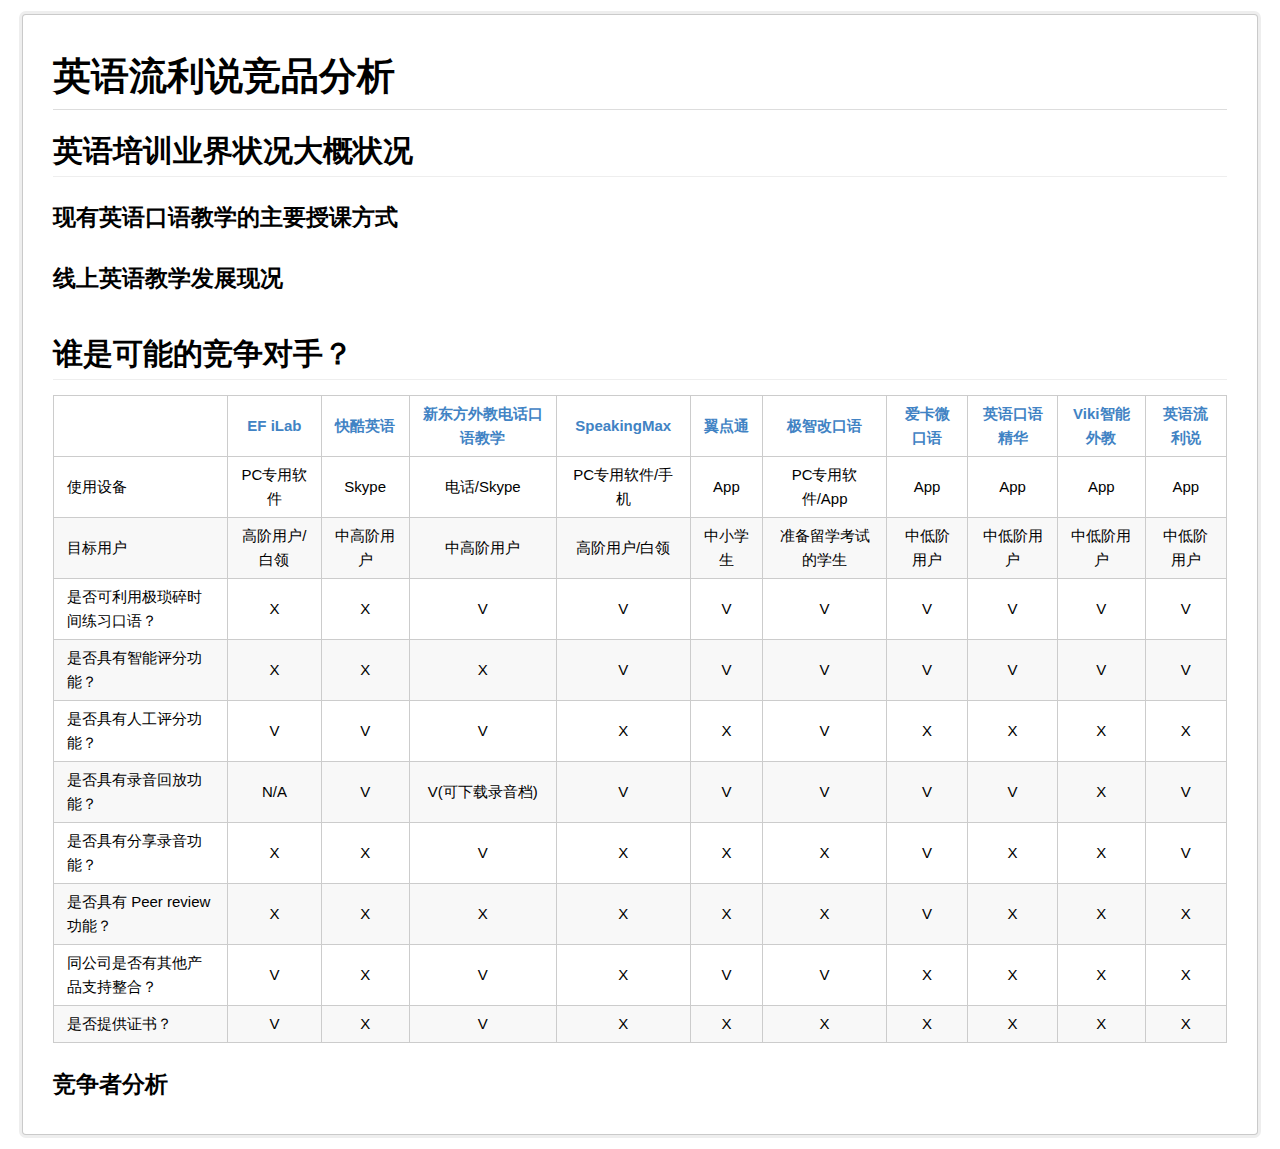
==== liulishuo/index.html @ 2b116aa0 "test" ====
<!DOCTYPE html>  
<html lang="en">
<head>
  <meta charset="utf-8" />
  <meta http-equiv="X-UA-Compatible" content="IE=edge,chrome=1" />
  <title>英语流利说竞品分析</title>
  <meta name="viewport" content="width=device-width, initial-scale=1.0" />
  <style>
html,body{color:black}*:not('#mkdbuttons'){margin:0;padding:0}#wrapper{font:15px helvetica,arial,freesans,clean,sans-serif;-webkit-font-smoothing:antialiased;line-height:1.7;padding:3px;background:#fff;border-radius:3px;-moz-border-radius:3px;-webkit-border-radius:3px}p{margin:1em 0}a{color:#4183c4;text-decoration:none}#wrapper{background-color:#fff;padding:30px;margin:15px;font-size:15px;line-height:1.6}#wrapper>*:first-child{margin-top:0 !important}#wrapper>*:last-child{margin-bottom:0 !important}@media screen{#wrapper{box-shadow:0 0 0 1px #cacaca, 0 0 0 4px #eee}}h1,h2,h3,h4,h5,h6{font-weight:700;line-height:1.7;cursor:text;position:relative;margin:1em 0 15px;padding:0}h1{font-size:2.5em;border-bottom:1px solid #ddd}h2{font-size:2em;border-bottom:1px solid #eee}h3{font-size:1.5em}h4{font-size:1.2em}h5{font-size:1em}h6{color:#777;font-size:1em}p,blockquote,table,pre{margin:15px 0}ul{padding-left:30px}ol{padding-left:30px}ol li ul:first-of-type{margin-top:0px}hr{background:transparent url([data-uri]) repeat-x 0 0;border:0 none;color:#ccc;height:4px;margin:15px 0;padding:0}#wrapper>h2:first-child{margin-top:0;padding-top:0}#wrapper>h1:first-child{margin-top:0;padding-top:0}#wrapper>h1:first-child+h2{margin-top:0;padding-top:0}#wrapper>h3:first-child,#wrapper>h4:first-child,#wrapper>h5:first-child,#wrapper>h6:first-child{margin-top:0;padding-top:0}a:first-child h1,a:first-child h2,a:first-child h3,a:first-child h4,a:first-child h5,a:first-child h6{margin-top:0;padding-top:0}h1+p,h2+p,h3+p,h4+p,h5+p,h6+p,ul li>:first-child,ol li>:first-child{margin-top:0}dl{padding:0}dl dt{font-size:14px;font-weight:bold;font-style:italic;padding:0;margin:15px 0 5px}dl dt:first-child{padding:0}dl dt>:first-child{margin-top:0}dl dt>:last-child{margin-bottom:0}dl dd{margin:0 0 15px;padding:0 15px}dl dd>:first-child{margin-top:0}dl dd>:last-child{margin-bottom:0}blockquote{border-left:4px solid #DDD;padding:0 15px;color:#777}blockquote>:first-child{margin-top:0}blockquote>:last-child{margin-bottom:0}table{border-collapse:collapse;border-spacing:0;font-size:100%;font:inherit}table th{font-weight:bold;border:1px solid #ccc;padding:6px 13px}table td{border:1px solid #ccc;padding:6px 13px}table tr{border-top:1px solid #ccc;background-color:#fff}table tr:nth-child(2n){background-color:#f8f8f8}img{max-width:100%}code,tt{margin:0 2px;padding:0 5px;white-space:nowrap;border:1px solid #eaeaea;background-color:#f8f8f8;border-radius:3px;font-family:Consolas, 'Liberation Mono', Courier, monospace;font-size:12px;color:#333}pre>code{margin:0;padding:0;white-space:pre;border:none;background:transparent}.highlight pre{background-color:#f8f8f8;border:1px solid #ccc;font-size:13px;line-height:19px;overflow:auto;padding:6px 10px;border-radius:3px}pre{background-color:#f8f8f8;border:1px solid #ccc;font-size:14px;line-height:19px;overflow:auto;padding:6px 10px;border-radius:3px;margin:26px 0}pre code,pre tt{background-color:transparent;border:none}.poetry pre{font-family:Georgia, Garamond, serif !important;font-style:italic;font-size:110% !important;line-height:1.6em;display:block;margin-left:1em}.poetry pre code{font-family:Georgia, Garamond, serif !important;word-break:break-all;word-break:break-word;-webkit-hyphens:auto;-moz-hyphens:auto;hyphens:auto;white-space:pre-wrap}sup,sub,a.footnote{font-size:1.4ex;height:0;line-height:1;vertical-align:super;position:relative}sub{vertical-align:sub;top:-1px}@media print{body{background:#fff}img,pre,blockquote,table,figure{page-break-inside:avoid}#wrapper{background:#fff;border:none}pre code{overflow:visible}}@media screen{body.inverted{color:#eee !important;border-color:#555;box-shadow:none}.inverted #wrapper,.inverted hr,.inverted p,.inverted td,.inverted li,.inverted h1,.inverted h2,.inverted h3,.inverted h4,.inverted h5,.inverted h6,.inverted th,.inverted .math,.inverted caption,.inverted dd,.inverted dt,.inverted blockquote{color:#eee !important;border-color:#555;box-shadow:none}.inverted td,.inverted th{background:#333}.inverted pre,.inverted code,.inverted tt{background:#eeeeee !important;color:#111}.inverted h2{border-color:#555555}.inverted hr{border-color:#777;border-width:1px !important}::selection{background:rgba(157,193,200,0.5)}h1::selection{background-color:rgba(45,156,208,0.3)}h2::selection{background-color:rgba(90,182,224,0.3)}h3::selection,h4::selection,h5::selection,h6::selection,li::selection,ol::selection{background-color:rgba(133,201,232,0.3)}code::selection{background-color:rgba(0,0,0,0.7);color:#eeeeee}code span::selection{background-color:rgba(0,0,0,0.7) !important;color:#eeeeee !important}a::selection{background-color:rgba(255,230,102,0.2)}.inverted a::selection{background-color:rgba(255,230,102,0.6)}td::selection,th::selection,caption::selection{background-color:rgba(180,237,95,0.5)}.inverted{background:#0b2531;background:#252a2a}.inverted #wrapper{background:#252a2a}.inverted a{color:#acd1d5}}.highlight .c{color:#998;font-style:italic}.highlight .err{color:#a61717;background-color:#e3d2d2}.highlight .k,.highlight .o{font-weight:bold}.highlight .cm{color:#998;font-style:italic}.highlight .cp{color:#999;font-weight:bold}.highlight .c1{color:#998;font-style:italic}.highlight .cs{color:#999;font-weight:bold;font-style:italic}.highlight .gd{color:#000;background-color:#fdd}.highlight .gd .x{color:#000;background-color:#faa}.highlight .ge{font-style:italic}.highlight .gr{color:#a00}.highlight .gh{color:#999}.highlight .gi{color:#000;background-color:#dfd}.highlight .gi .x{color:#000;background-color:#afa}.highlight .go{color:#888}.highlight .gp{color:#555}.highlight .gs{font-weight:bold}.highlight .gu{color:#800080;font-weight:bold}.highlight .gt{color:#a00}.highlight .kc,.highlight .kd,.highlight .kn,.highlight .kp,.highlight .kr{font-weight:bold}.highlight .kt{color:#458;font-weight:bold}.highlight .m{color:#099}.highlight .s{color:#d14}.highlight .na{color:#008080}.highlight .nb{color:#0086B3}.highlight .nc{color:#458;font-weight:bold}.highlight .no{color:#008080}.highlight .ni{color:#800080}.highlight .ne,.highlight .nf{color:#900;font-weight:bold}.highlight .nn{color:#555}.highlight .nt{color:#000080}.highlight .nv{color:#008080}.highlight .ow{font-weight:bold}.highlight .w{color:#bbb}.highlight .mf,.highlight .mh,.highlight .mi,.highlight .mo{color:#099}.highlight .sb,.highlight .sc,.highlight .sd,.highlight .s2,.highlight .se,.highlight .sh,.highlight .si,.highlight .sx{color:#d14}.highlight .sr{color:#009926}.highlight .s1{color:#d14}.highlight .ss{color:#990073}.highlight .bp{color:#999}.highlight .vc,.highlight .vg,.highlight .vi{color:#008080}.highlight .il{color:#099}.highlight .gc{color:#999;background-color:#EAF2F5}.type-csharp .highlight .k,.type-csharp .highlight .kt{color:#00F}.type-csharp .highlight .nf{color:#000;font-weight:normal}.type-csharp .highlight .nc{color:#2B91AF}.type-csharp .highlight .nn{color:#000}.type-csharp .highlight .s,.type-csharp .highlight .sc{color:#A31515}body.dark #wrapper{background:transparent !important;box-shadow:none !important}

</style>

</head>
<body class="normal highlightavoid">
  <div id="wrapper">
      <h1 id="英语流利说竞品分析">英语流利说竞品分析</h1>
<h2 id="英语培训业界状况大概状况">英语培训业界状况大概状况</h2>
<h3 id="现有英语口语教学的主要授课方式">现有英语口语教学的主要授课方式</h3>
<h3 id="线上英语教学发展现况">线上英语教学发展现况</h3>
<h2 id="谁是可能的竞争对手">谁是可能的竞争对手？</h2>
<table>
<thead>
<tr class="header">
<th style="text-align: left;"></th>
<th style="text-align: center;"><a href="http://center.ef.com.cn/course-learn">EF iLab</a></th>
<th style="text-align: center;"><a href="http://www.kuaikuenglish.com/fee/index.shtml">快酷英语</a></th>
<th style="text-align: center;"><a href="http://www.koolearn.com/kouyu/">新东方外教电话口语教学</a></th>
<th style="text-align: center;"><a href="http://www.speakingmax.cn/course/">SpeakingMax</a></th>
<th style="text-align: center;"><a href="http://m.jxt189.com/ydt/">翼点通</a></th>
<th style="text-align: center;"><a href="https://itunes.apple.com/cn/app/ji-zhi-gai-kou-yu-kou-yu-lian/id663321429?mt=8">极智改口语</a></th>
<th style="text-align: center;"><a href="http://www.icardenglish.com">爱卡微口语</a></th>
<th style="text-align: center;"><a href="http://www.kouyujinghua.com/index.html">英语口语精华</a></th>
<th style="text-align: center;"><a href="http://www.mobk.net/#tech">Viki智能外教</a></th>
<th style="text-align: center;"><a href="http://www.liulishuo.com">英语流利说</a></th>
</tr>
</thead>
<tbody>
<tr class="odd">
<td style="text-align: left;">使用设备</td>
<td style="text-align: center;">PC专用软件</td>
<td style="text-align: center;">Skype</td>
<td style="text-align: center;">电话/Skype</td>
<td style="text-align: center;">PC专用软件/手机</td>
<td style="text-align: center;">App</td>
<td style="text-align: center;">PC专用软件/App</td>
<td style="text-align: center;">App</td>
<td style="text-align: center;">App</td>
<td style="text-align: center;">App</td>
<td style="text-align: center;">App</td>
</tr>
<tr class="even">
<td style="text-align: left;">目标用户</td>
<td style="text-align: center;">高阶用户/白领</td>
<td style="text-align: center;">中高阶用户</td>
<td style="text-align: center;">中高阶用户</td>
<td style="text-align: center;">高阶用户/白领</td>
<td style="text-align: center;">中小学生</td>
<td style="text-align: center;">准备留学考试的学生</td>
<td style="text-align: center;">中低阶用户</td>
<td style="text-align: center;">中低阶用户</td>
<td style="text-align: center;">中低阶用户</td>
<td style="text-align: center;">中低阶用户</td>
</tr>
<tr class="odd">
<td style="text-align: left;">是否可利用极琐碎时间练习口语？</td>
<td style="text-align: center;">X</td>
<td style="text-align: center;">X</td>
<td style="text-align: center;">V</td>
<td style="text-align: center;">V</td>
<td style="text-align: center;">V</td>
<td style="text-align: center;">V</td>
<td style="text-align: center;">V</td>
<td style="text-align: center;">V</td>
<td style="text-align: center;">V</td>
<td style="text-align: center;">V</td>
</tr>
<tr class="even">
<td style="text-align: left;">是否具有智能评分功能？</td>
<td style="text-align: center;">X</td>
<td style="text-align: center;">X</td>
<td style="text-align: center;">X</td>
<td style="text-align: center;">V</td>
<td style="text-align: center;">V</td>
<td style="text-align: center;">V</td>
<td style="text-align: center;">V</td>
<td style="text-align: center;">V</td>
<td style="text-align: center;">V</td>
<td style="text-align: center;">V</td>
</tr>
<tr class="odd">
<td style="text-align: left;">是否具有人工评分功能？</td>
<td style="text-align: center;">V</td>
<td style="text-align: center;">V</td>
<td style="text-align: center;">V</td>
<td style="text-align: center;">X</td>
<td style="text-align: center;">X</td>
<td style="text-align: center;">V</td>
<td style="text-align: center;">X</td>
<td style="text-align: center;">X</td>
<td style="text-align: center;">X</td>
<td style="text-align: center;">X</td>
</tr>
<tr class="even">
<td style="text-align: left;">是否具有录音回放功能？</td>
<td style="text-align: center;">N/A</td>
<td style="text-align: center;">V</td>
<td style="text-align: center;">V(可下载录音档)</td>
<td style="text-align: center;">V</td>
<td style="text-align: center;">V</td>
<td style="text-align: center;">V</td>
<td style="text-align: center;">V</td>
<td style="text-align: center;">V</td>
<td style="text-align: center;">X</td>
<td style="text-align: center;">V</td>
</tr>
<tr class="odd">
<td style="text-align: left;">是否具有分享录音功能？</td>
<td style="text-align: center;">X</td>
<td style="text-align: center;">X</td>
<td style="text-align: center;">V</td>
<td style="text-align: center;">X</td>
<td style="text-align: center;">X</td>
<td style="text-align: center;">X</td>
<td style="text-align: center;">V</td>
<td style="text-align: center;">X</td>
<td style="text-align: center;">X</td>
<td style="text-align: center;">V</td>
</tr>
<tr class="even">
<td style="text-align: left;">是否具有 Peer review 功能？</td>
<td style="text-align: center;">X</td>
<td style="text-align: center;">X</td>
<td style="text-align: center;">X</td>
<td style="text-align: center;">X</td>
<td style="text-align: center;">X</td>
<td style="text-align: center;">X</td>
<td style="text-align: center;">V</td>
<td style="text-align: center;">X</td>
<td style="text-align: center;">X</td>
<td style="text-align: center;">X</td>
</tr>
<tr class="odd">
<td style="text-align: left;">同公司是否有其他产品支持整合？</td>
<td style="text-align: center;">V</td>
<td style="text-align: center;">X</td>
<td style="text-align: center;">V</td>
<td style="text-align: center;">X</td>
<td style="text-align: center;">V</td>
<td style="text-align: center;">V</td>
<td style="text-align: center;">X</td>
<td style="text-align: center;">X</td>
<td style="text-align: center;">X</td>
<td style="text-align: center;">X</td>
</tr>
<tr class="even">
<td style="text-align: left;">是否提供证书？</td>
<td style="text-align: center;">V</td>
<td style="text-align: center;">X</td>
<td style="text-align: center;">V</td>
<td style="text-align: center;">X</td>
<td style="text-align: center;">X</td>
<td style="text-align: center;">X</td>
<td style="text-align: center;">X</td>
<td style="text-align: center;">X</td>
<td style="text-align: center;">X</td>
<td style="text-align: center;">X</td>
</tr>
</tbody>
</table>
<h3 id="竞争者分析">竞争者分析</h3>

<!-- ##END MARKED WRAPPER## -->
    </div>
</body>
</html>
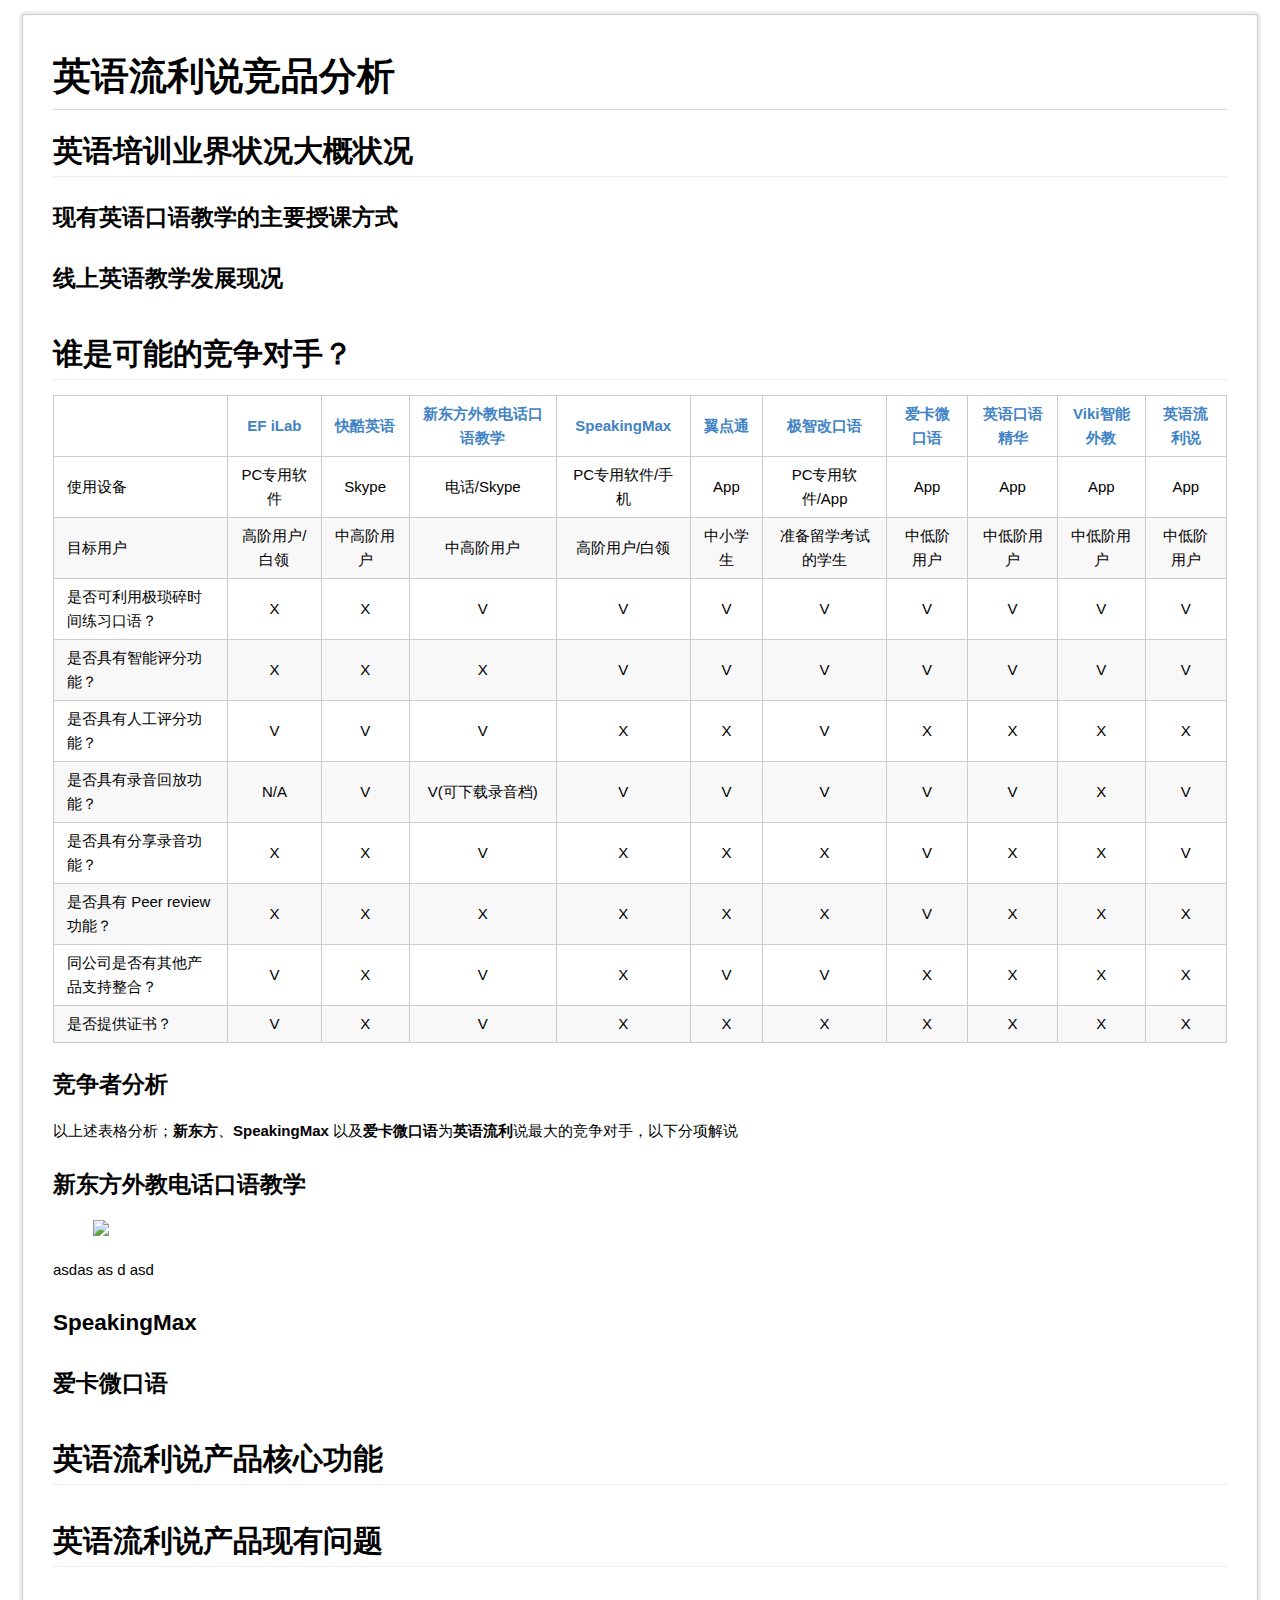
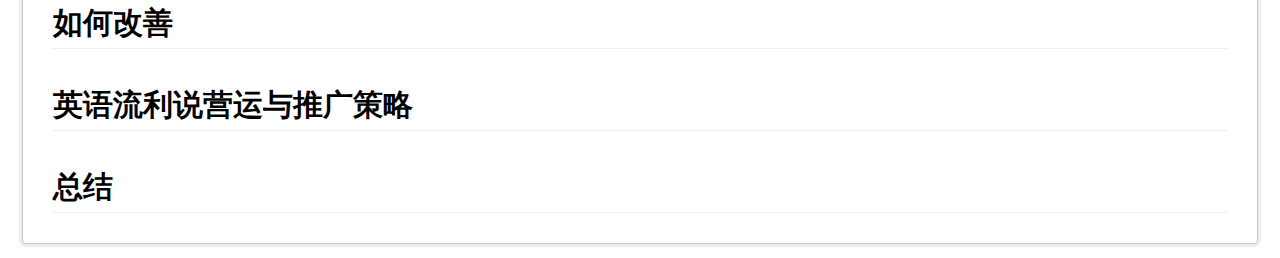
==== commit 65c9f07f: "test2" ====
--- a/liulishuo/index.html
+++ b/liulishuo/index.html
@@ -11,7 +11,7 @@
 </style>
 
 </head>
-<body class="normal highlightavoid">
+<body class="normal">
   <div id="wrapper">
       <h1 id="英语流利说竞品分析">英语流利说竞品分析</h1>
 <h2 id="英语培训业界状况大概状况">英语培训业界状况大概状况</h2>
@@ -168,6 +168,19 @@
 </tbody>
 </table>
 <h3 id="竞争者分析">竞争者分析</h3>
+<p>以上述表格分析；<strong>新东方</strong>、<strong>SpeakingMax</strong> 以及<strong>爱卡微口语</strong>为<strong>英语流利</strong>说最大的竞争对手，以下分项解说</p>
+<h3 id="新东方外教电话口语教学">新东方外教电话口语教学</h3>
+<figure>
+<img src="images/xindongfang.jpg" />
+</figure>
+<p>asdas as d asd</p>
+<h3 id="speakingmax">SpeakingMax</h3>
+<h3 id="爱卡微口语">爱卡微口语</h3>
+<h2 id="英语流利说产品核心功能">英语流利说产品核心功能</h2>
+<h2 id="英语流利说产品现有问题">英语流利说产品现有问题</h2>
+<h2 id="如何改善">如何改善</h2>
+<h2 id="英语流利说营运与推广策略">英语流利说营运与推广策略</h2>
+<h2 id="总结">总结</h2>
 
 <!-- ##END MARKED WRAPPER## -->
     </div>
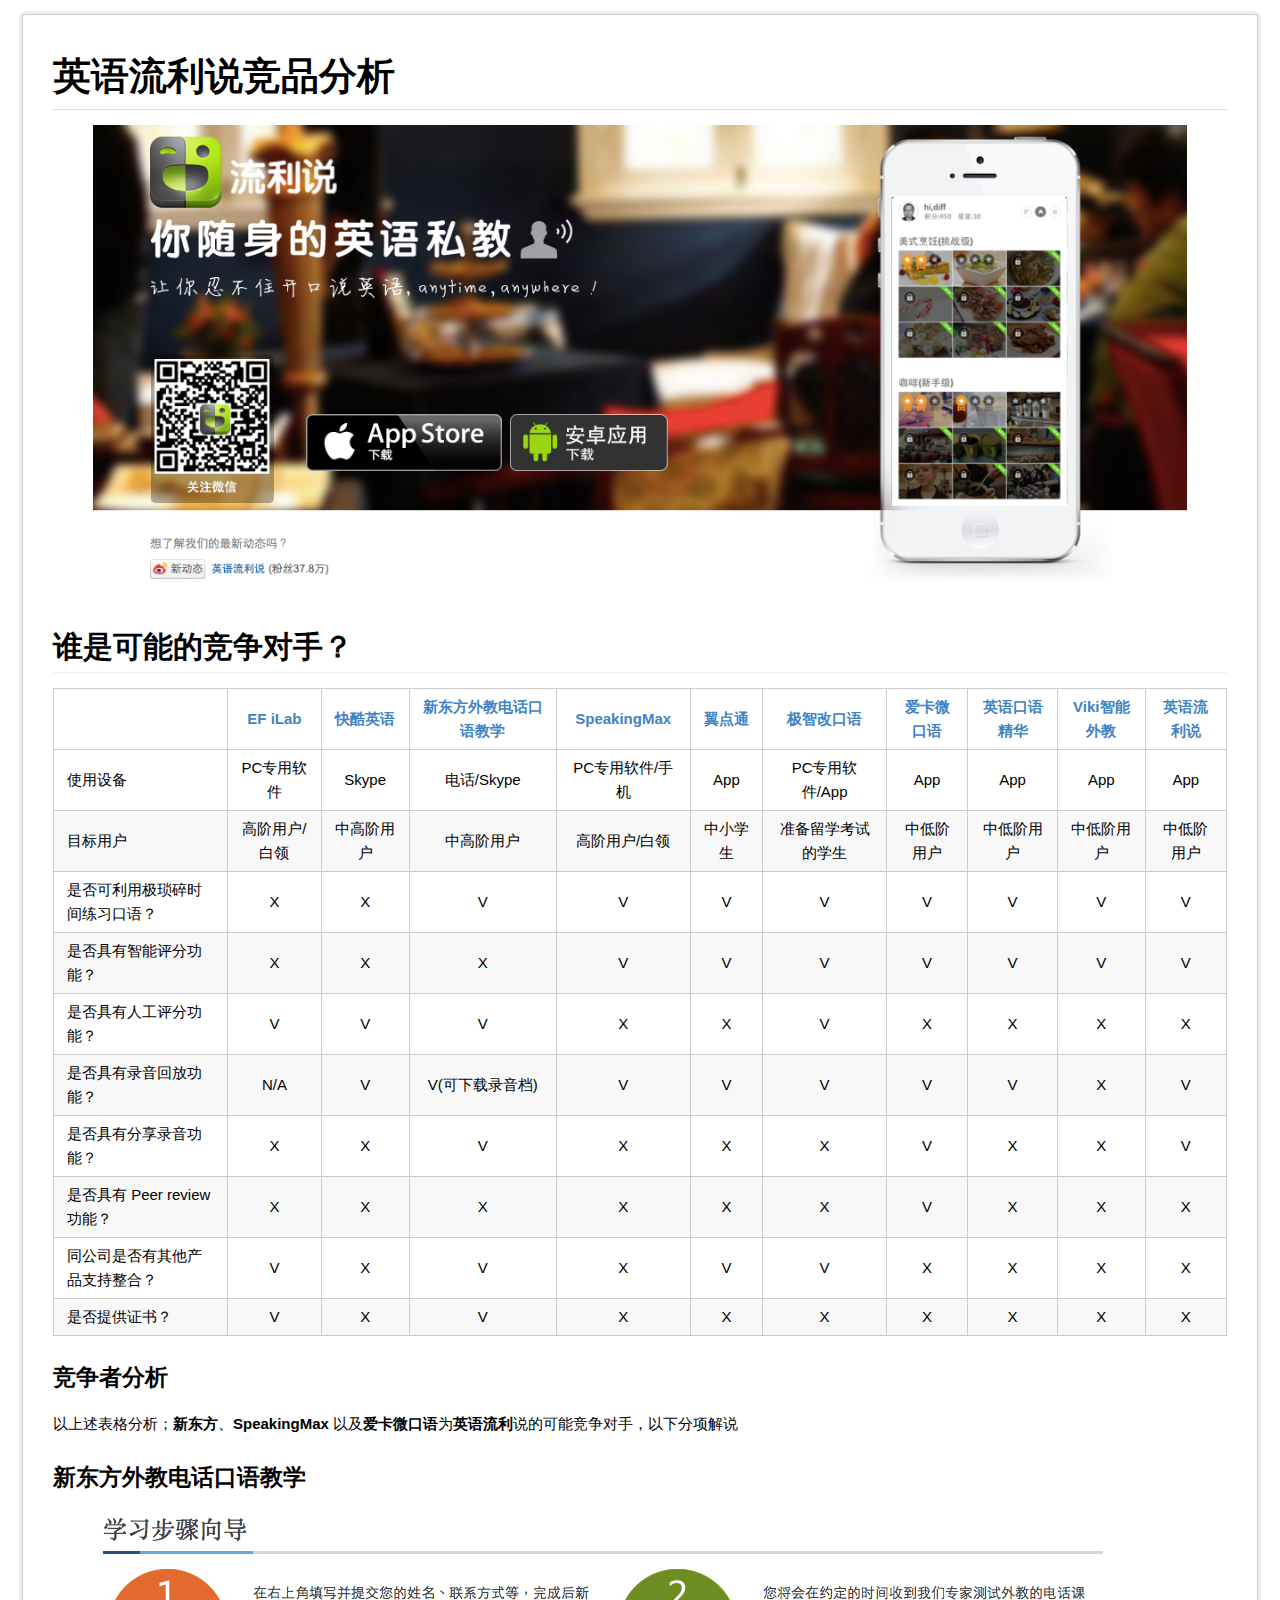
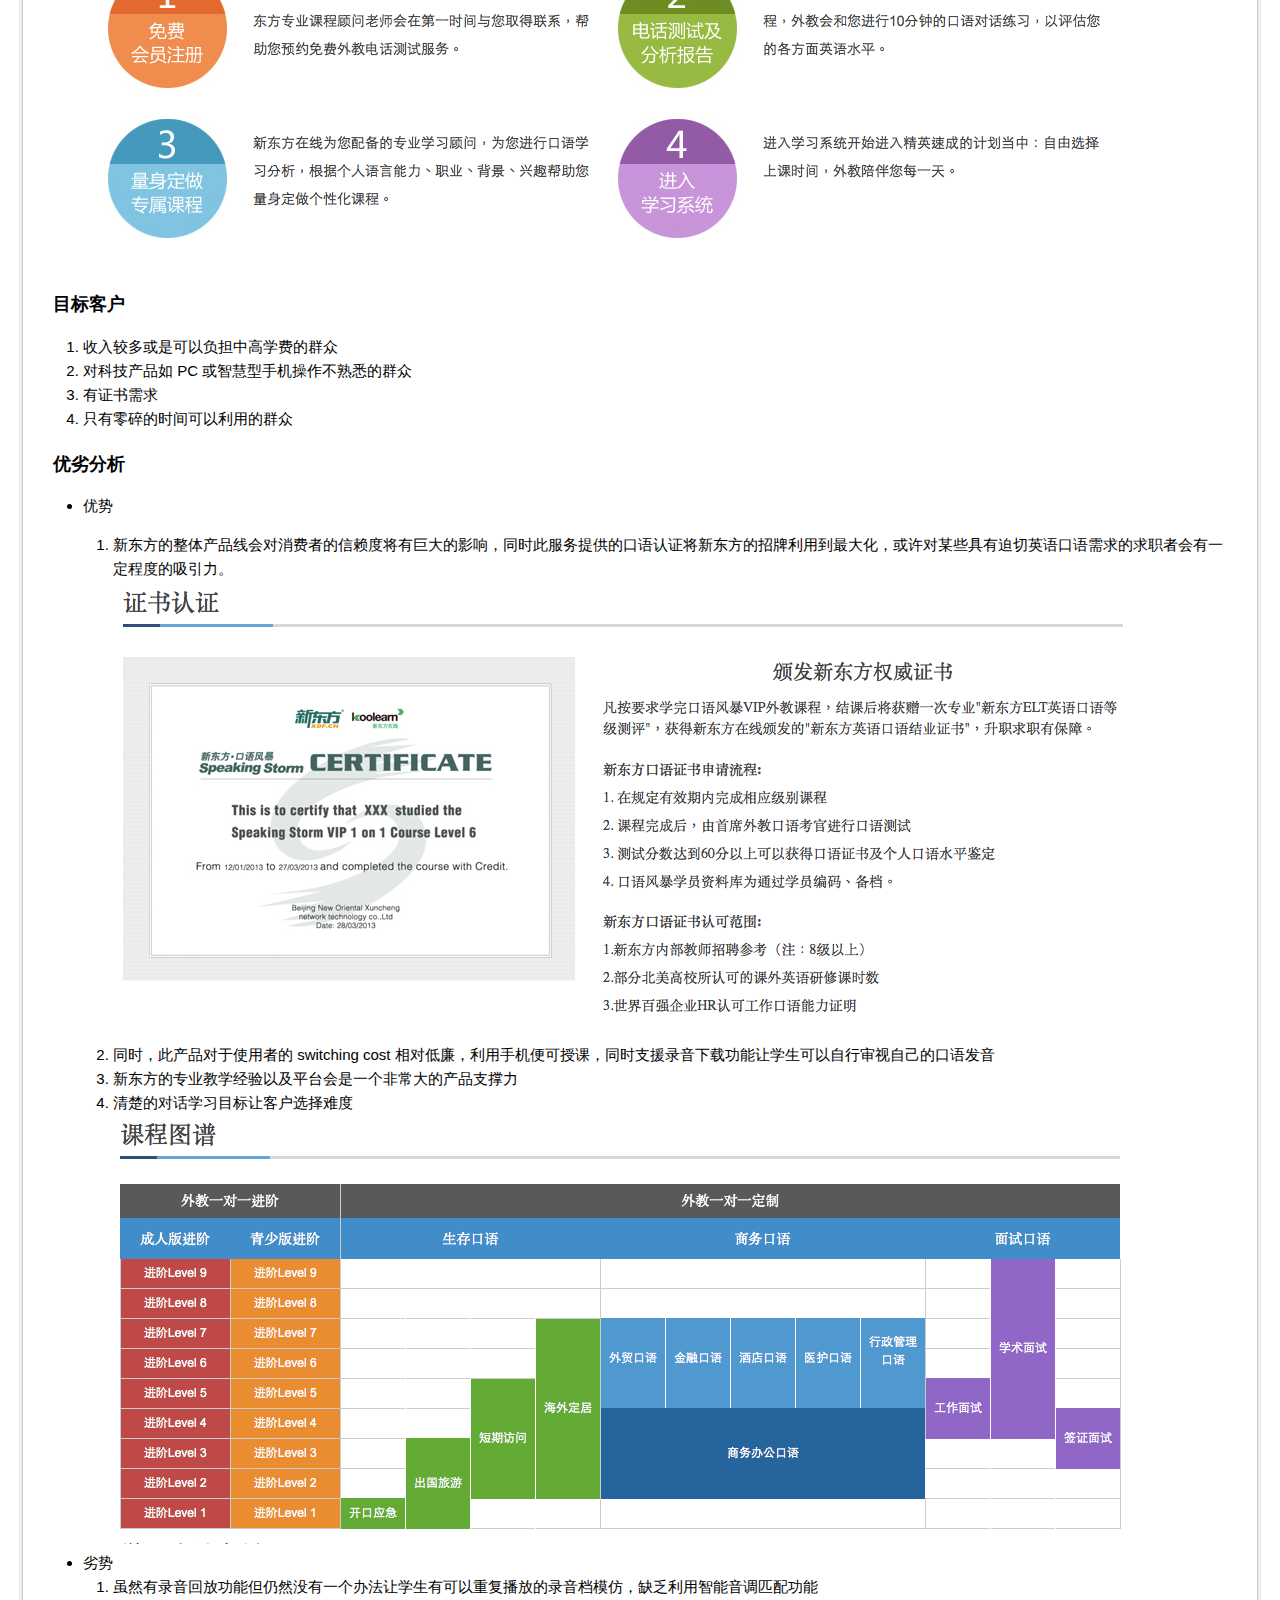
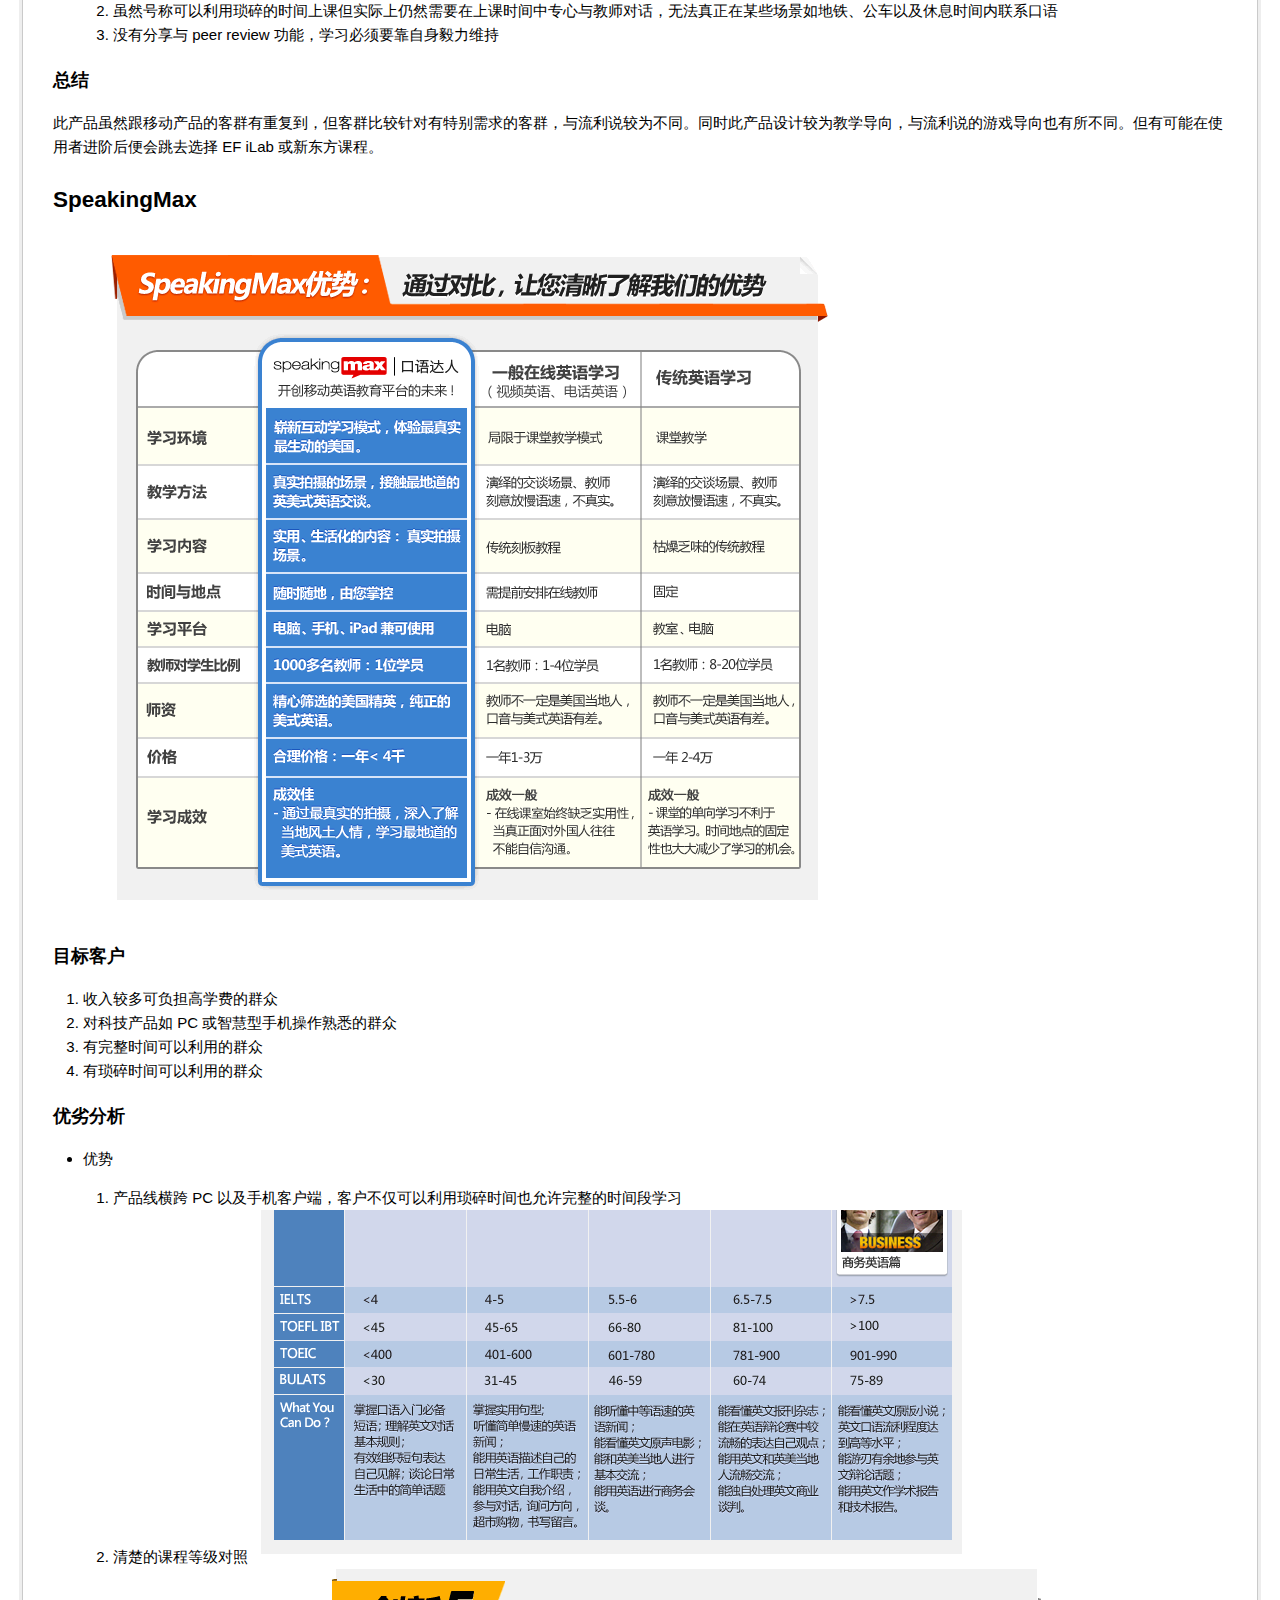
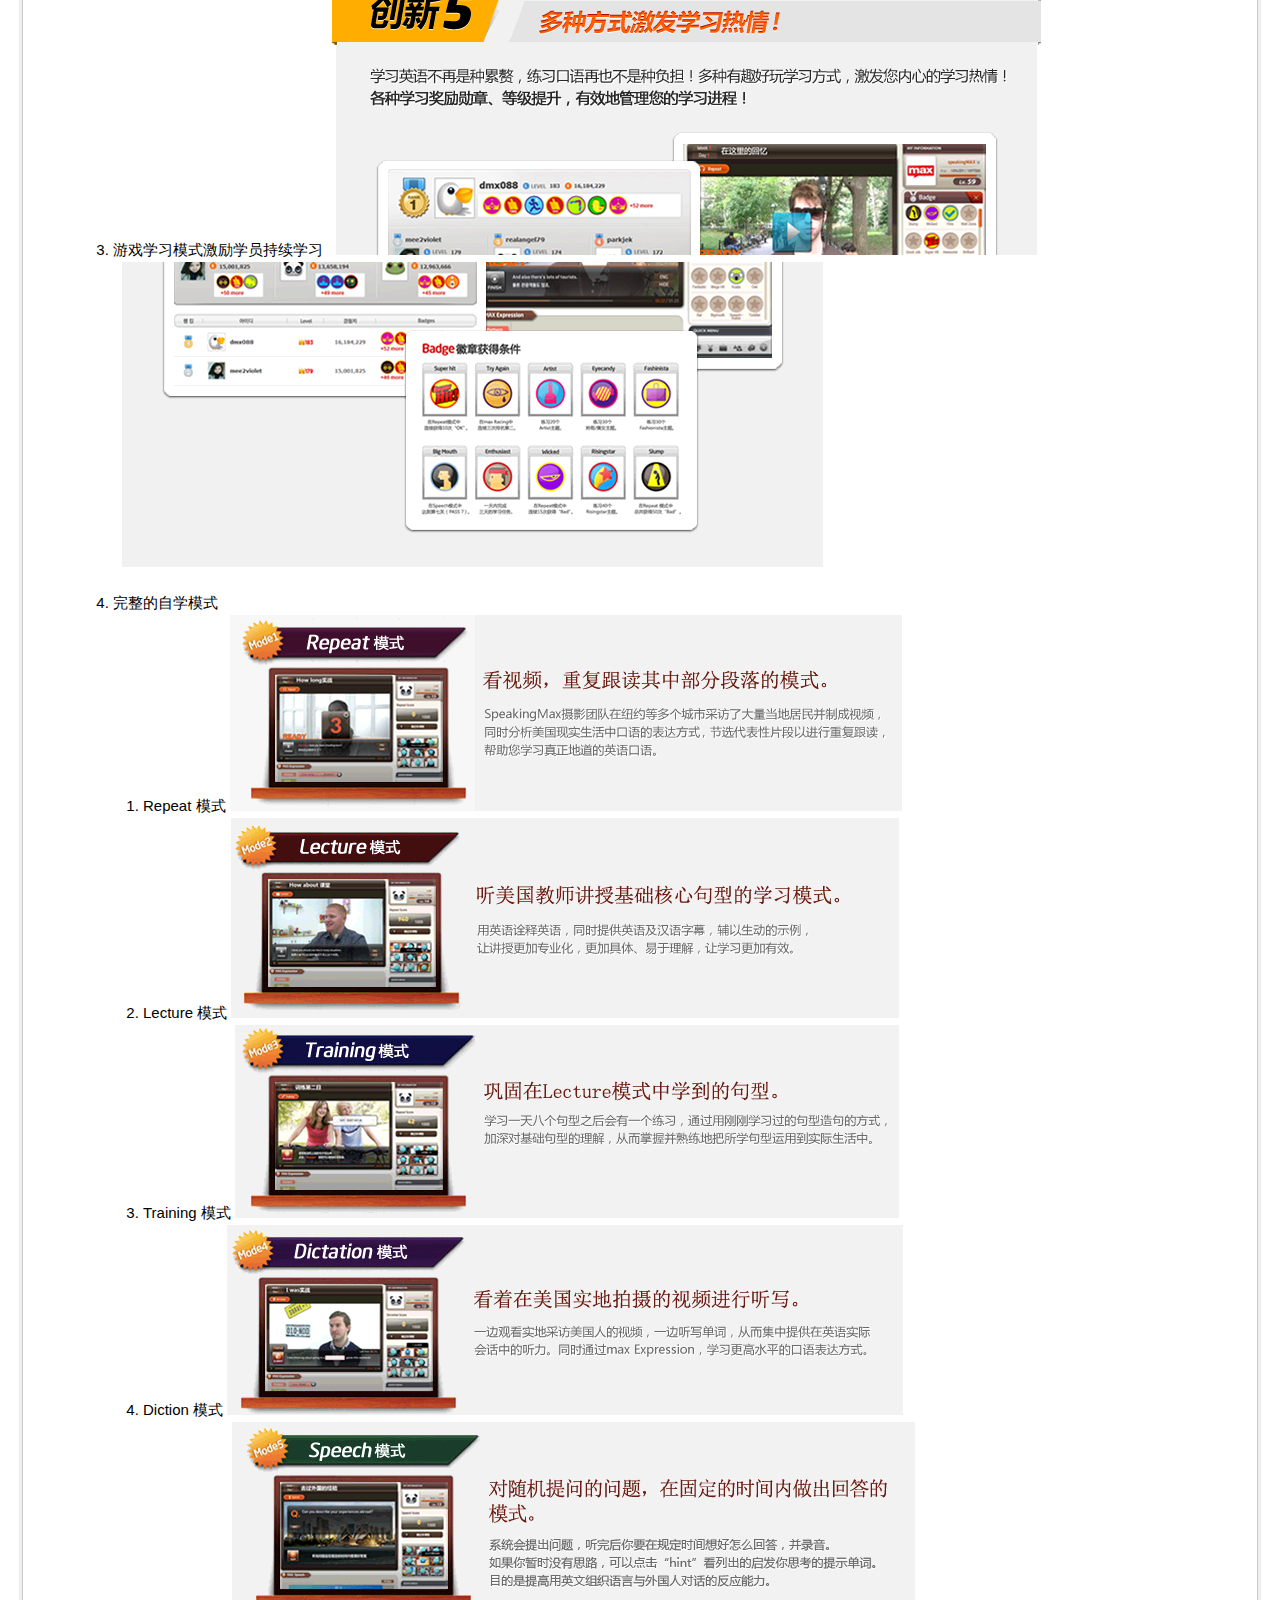
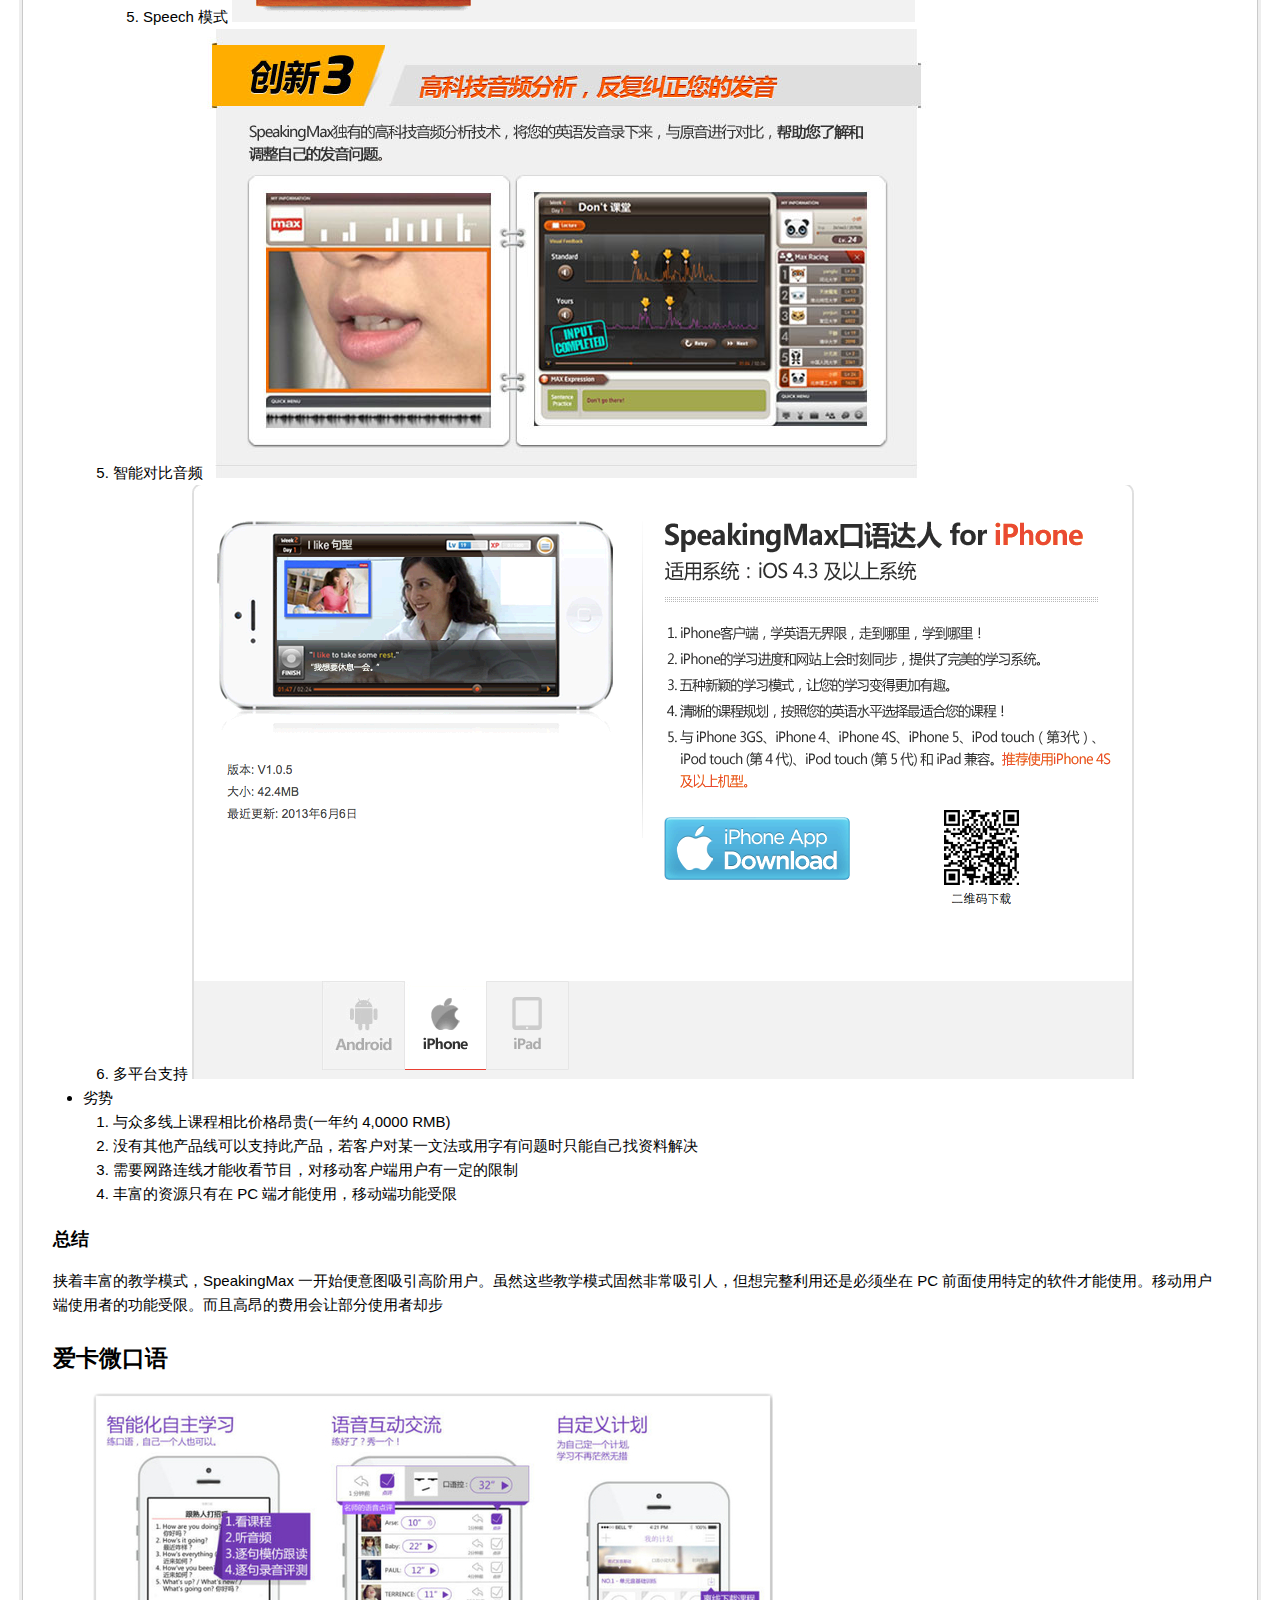
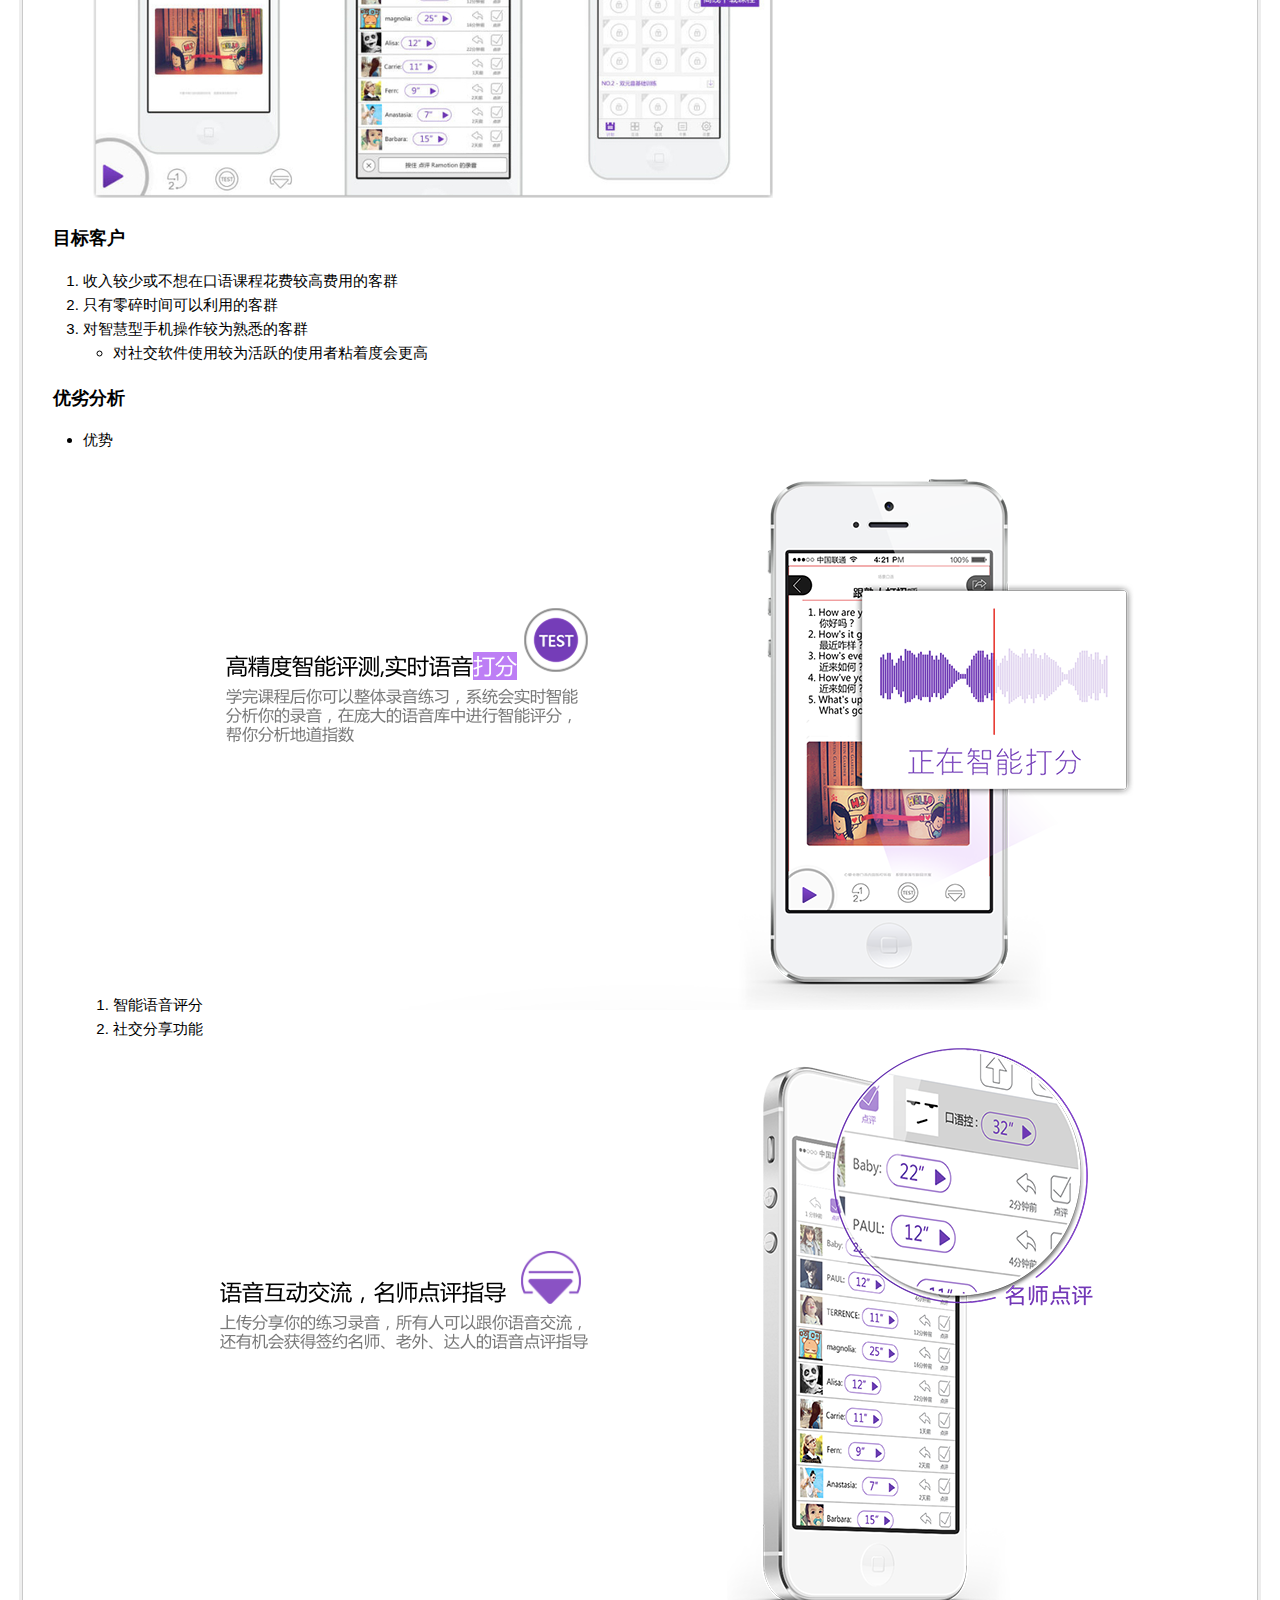
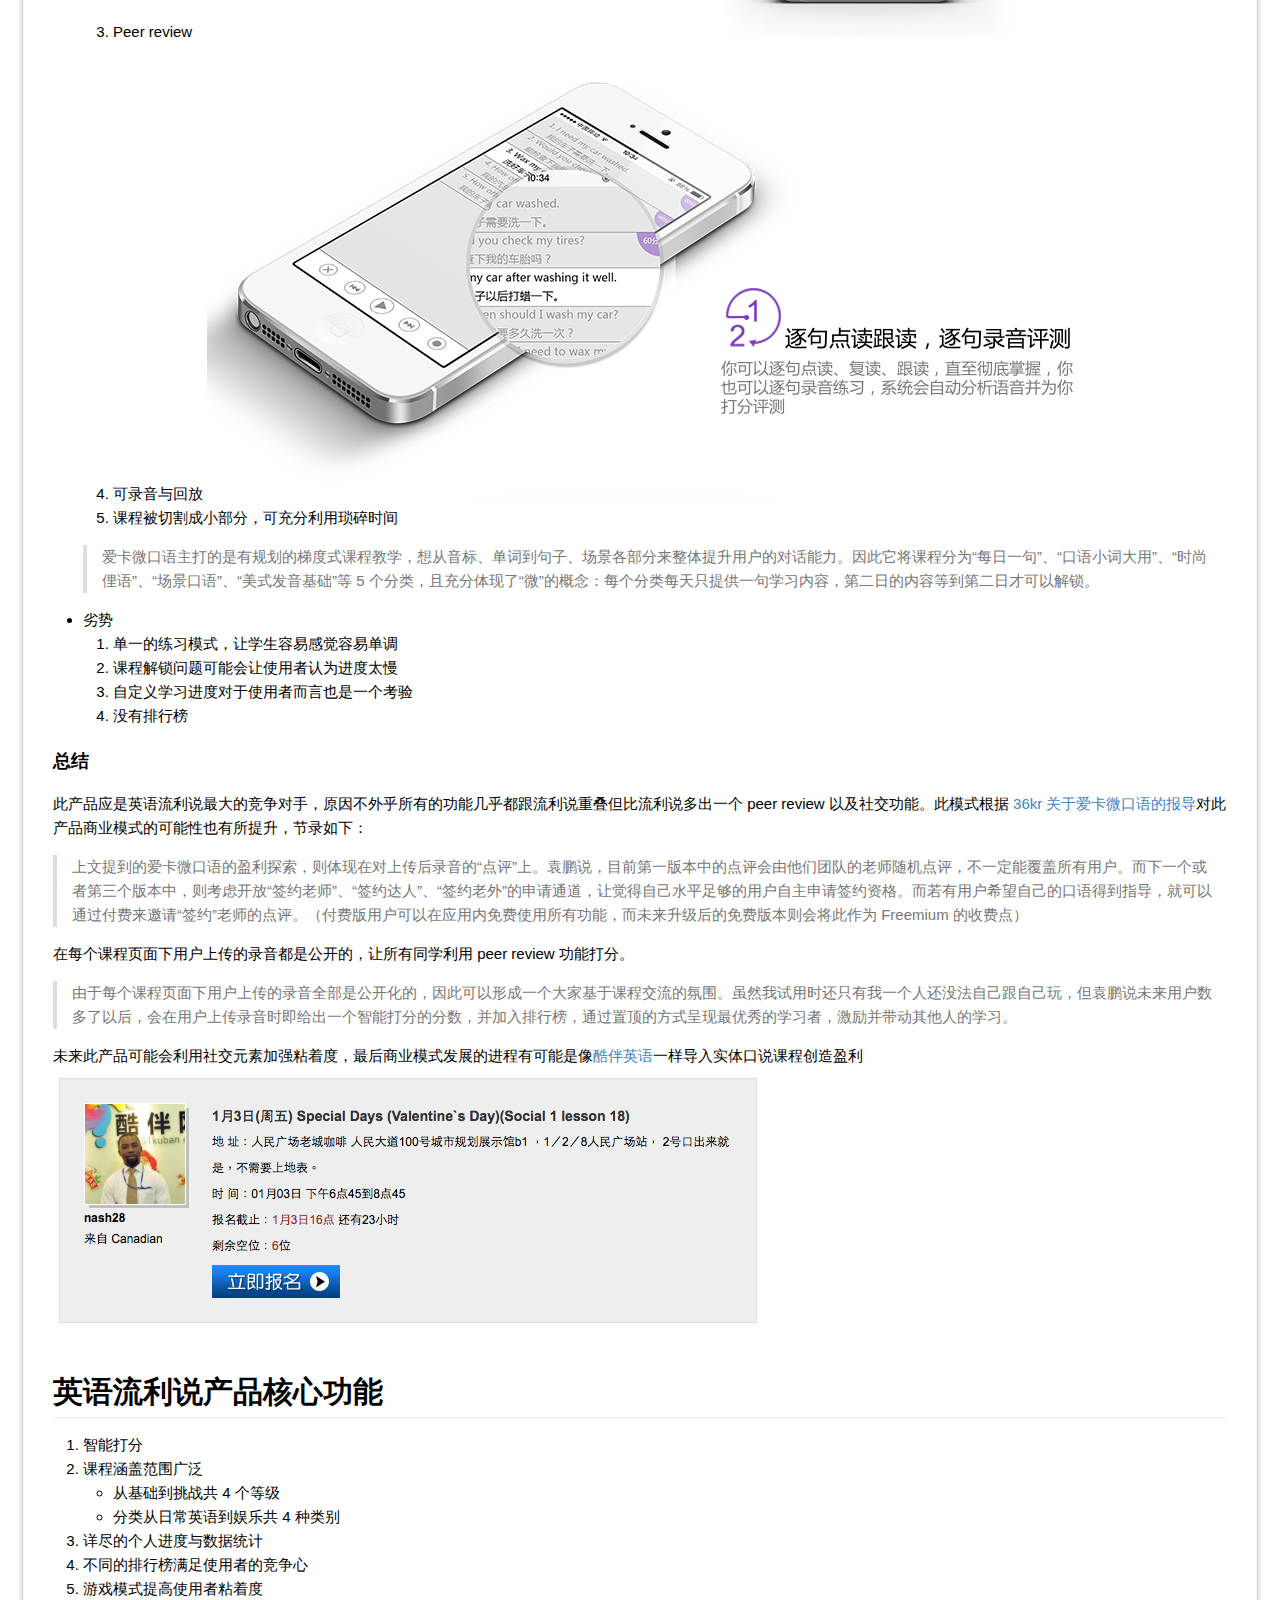
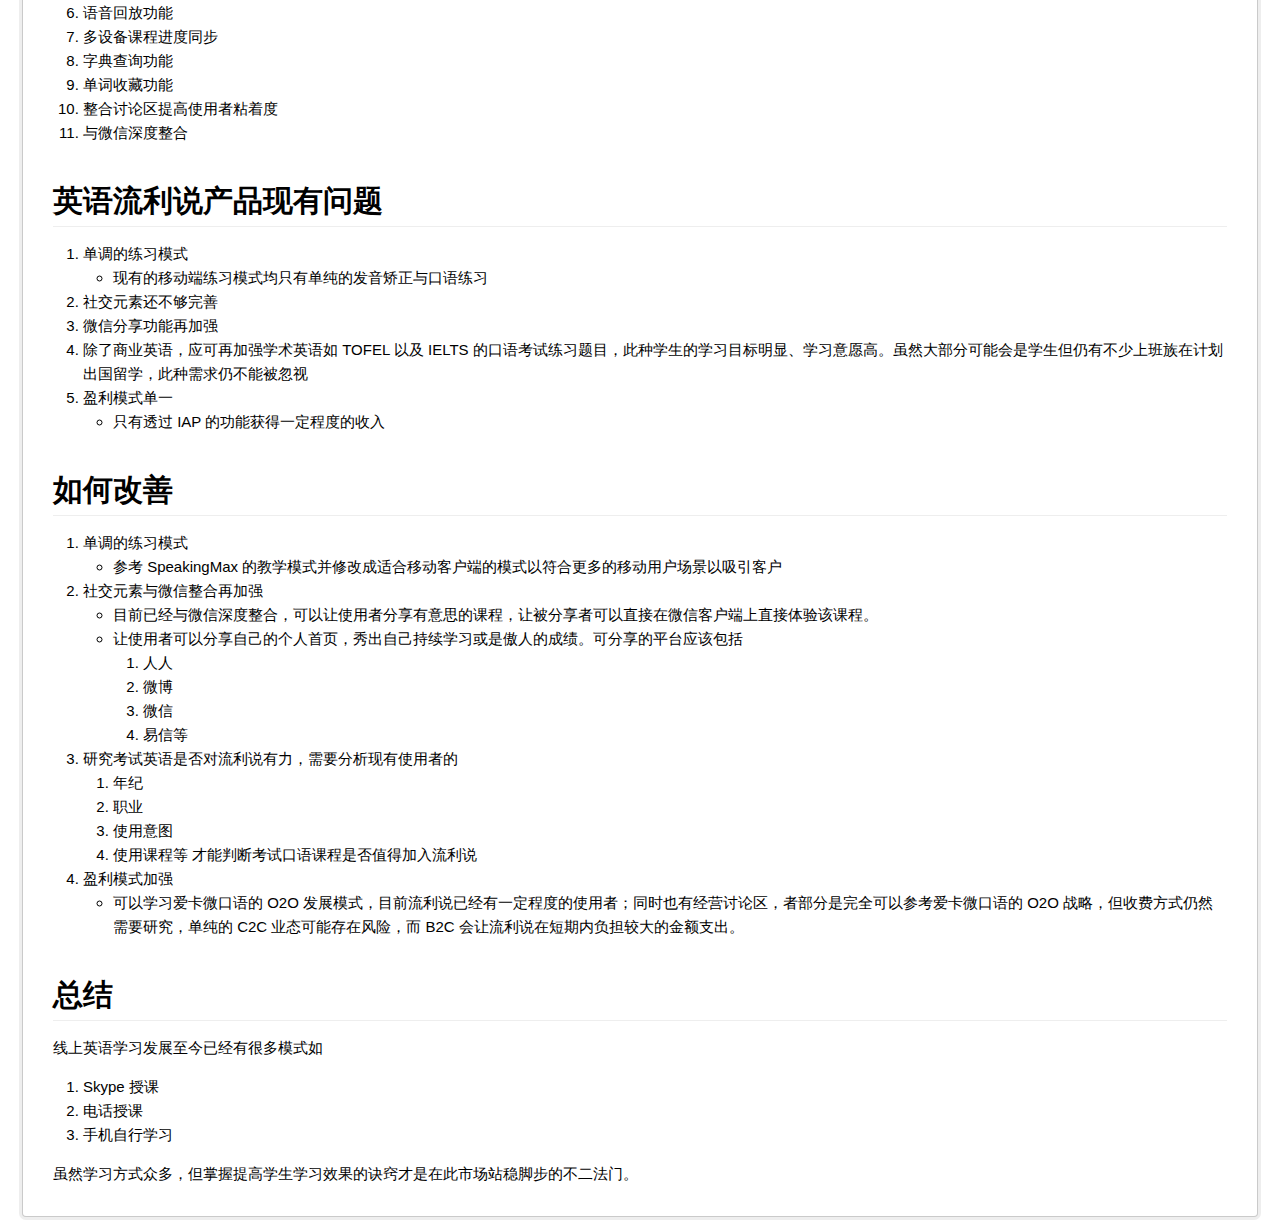
==== commit d60ee3db: "initial release" ====
--- a/liulishuo/index.html
+++ b/liulishuo/index.html
@@ -14,9 +14,9 @@
 <body class="normal">
   <div id="wrapper">
       <h1 id="英语流利说竞品分析">英语流利说竞品分析</h1>
-<h2 id="英语培训业界状况大概状况">英语培训业界状况大概状况</h2>
-<h3 id="现有英语口语教学的主要授课方式">现有英语口语教学的主要授课方式</h3>
-<h3 id="线上英语教学发展现况">线上英语教学发展现况</h3>
+<figure>
+<img src="images/liulishuo.png" />
+</figure>
 <h2 id="谁是可能的竞争对手">谁是可能的竞争对手？</h2>
 <table>
 <thead>
@@ -168,19 +168,188 @@
 </tbody>
 </table>
 <h3 id="竞争者分析">竞争者分析</h3>
-<p>以上述表格分析；<strong>新东方</strong>、<strong>SpeakingMax</strong> 以及<strong>爱卡微口语</strong>为<strong>英语流利</strong>说最大的竞争对手，以下分项解说</p>
+<p>以上述表格分析；<strong>新东方</strong>、<strong>SpeakingMax</strong> 以及<strong>爱卡微口语</strong>为<strong>英语流利</strong>说的可能竞争对手，以下分项解说</p>
 <h3 id="新东方外教电话口语教学">新东方外教电话口语教学</h3>
 <figure>
-<img src="images/xindongfang.jpg" />
+<img src="images/xindongfang_process.png" />
 </figure>
-<p>asdas as d asd</p>
+<h4 id="目标客户">目标客户</h4>
+<ol type="1">
+<li>收入较多或是可以负担中高学费的群众</li>
+<li>对科技产品如 PC 或智慧型手机操作不熟悉的群众<br /></li>
+<li>有证书需求</li>
+<li>只有零碎的时间可以利用的群众</li>
+</ol>
+<h4 id="优劣分析">优劣分析</h4>
+<ul>
+<li><p>优势</p>
+<ol type="1">
+<li>新东方的整体产品线会对消费者的信赖度将有巨大的影响，同时此服务提供的口语认证将新东方的招牌利用到最大化，或许对某些具有迫切英语口语需求的求职者会有一定程度的吸引力。 <img src="images/xindongfang_certification.png" /></li>
+<li>同时，此产品对于使用者的 switching cost 相对低廉，利用手机便可授课，同时支援录音下载功能让学生可以自行审视自己的口语发音</li>
+<li>新东方的专业教学经验以及平台会是一个非常大的产品支撑力</li>
+<li>清楚的对话学习目标让客户选择难度 <img src="images/xindongfang_class.png" /></li>
+</ol></li>
+<li>劣势
+<ol type="1">
+<li>虽然有录音回放功能但仍然没有一个办法让学生有可以重复播放的录音档模仿，缺乏利用智能音调匹配功能</li>
+<li>虽然号称可以利用琐碎的时间上课但实际上仍然需要在上课时间中专心与教师对话，无法真正在某些场景如地铁、公车以及休息时间内联系口语</li>
+<li>没有分享与 peer review 功能，学习必须要靠自身毅力维持</li>
+</ol></li>
+</ul>
+<h4 id="总结">总结</h4>
+<p>此产品虽然跟移动产品的客群有重复到，但客群比较针对有特别需求的客群，与流利说较为不同。同时此产品设计较为教学导向，与流利说的游戏导向也有所不同。但有可能在使用者进阶后便会跳去选择 EF iLab 或新东方课程。</p>
 <h3 id="speakingmax">SpeakingMax</h3>
+<figure>
+<img src="images/speakingmax.png" />
+</figure>
+<h4 id="目标客户-1">目标客户</h4>
+<ol type="1">
+<li>收入较多可负担高学费的群众</li>
+<li>对科技产品如 PC 或智慧型手机操作熟悉的群众</li>
+<li>有完整时间可以利用的群众</li>
+<li>有琐碎时间可以利用的群众</li>
+</ol>
+<h4 id="优劣分析-1">优劣分析</h4>
+<ul>
+<li><p>优势</p>
+<ol type="1">
+<li>产品线横跨 PC 以及手机客户端，客户不仅可以利用琐碎时间也允许完整的时间段学习</li>
+<li>清楚的课程等级对照 <img src="images/speakingmax_level.png" /></li>
+<li>游戏学习模式激励学员持续学习 <img src="images/speakingmax_game_1.png" /> <img src="images/speakingmax_game.png" /></li>
+<li>完整的自学模式
+<ol type="1">
+<li>Repeat 模式 <img src="images/speakingmax_repeat.png" /></li>
+<li>Lecture 模式 <img src="images/speakingmax_lecture.png" /></li>
+<li>Training 模式 <img src="images/speakingmax_training.png" /></li>
+<li>Diction 模式 <img src="images/speakingmax_diction.png" /></li>
+<li>Speech 模式 <img src="images/speakingmax_speech.png" /></li>
+</ol></li>
+<li>智能对比音频 <img src="images/speakingmax_speak.png" /></li>
+<li>多平台支持 <img src="images/speakingmax_ios.png" /></li>
+</ol></li>
+<li>劣势
+<ol type="1">
+<li>与众多线上课程相比价格昂贵(一年约 4,0000 RMB)</li>
+<li>没有其他产品线可以支持此产品，若客户对某一文法或用字有问题时只能自己找资料解决</li>
+<li>需要网路连线才能收看节目，对移动客户端用户有一定的限制</li>
+<li>丰富的资源只有在 PC 端才能使用，移动端功能受限</li>
+</ol></li>
+</ul>
+<h4 id="总结-1">总结</h4>
+<p>挟着丰富的教学模式，SpeakingMax 一开始便意图吸引高阶用户。虽然这些教学模式固然非常吸引人，但想完整利用还是必须坐在 PC 前面使用特定的软件才能使用。移动用户端使用者的功能受限。而且高昂的费用会让部分使用者却步</p>
 <h3 id="爱卡微口语">爱卡微口语</h3>
+<figure>
+<img src="images/icard_learn.png" />
+</figure>
+<h4 id="目标客户-2">目标客户</h4>
+<ol type="1">
+<li>收入较少或不想在口语课程花费较高费用的客群</li>
+<li>只有零碎时间可以利用的客群</li>
+<li>对智慧型手机操作较为熟悉的客群
+<ul>
+<li>对社交软件使用较为活跃的使用者粘着度会更高</li>
+</ul></li>
+</ol>
+<h4 id="优劣分析-2">优劣分析</h4>
+<ul>
+<li>优势
+<ol type="1">
+<li>智能语音评分 <img src="images/icard_score.png" /></li>
+<li>社交分享功能</li>
+<li>Peer review <img src="images/icard_peer_review.png" /></li>
+<li>可录音与回放 <img src="images/icard_record.png" /></li>
+<li>课程被切割成小部分，可充分利用琐碎时间</li>
+</ol>
+<blockquote>
+<p>爱卡微口语主打的是有规划的梯度式课程教学，想从音标、单词到句子、场景各部分来整体提升用户的对话能力。因此它将课程分为“每日一句”、“口语小词大用”、“时尚俚语”、“场景口语”、“美式发音基础”等 5 个分类，且充分体现了“微”的概念：每个分类每天只提供一句学习内容，第二日的内容等到第二日才可以解锁。</p>
+</blockquote></li>
+<li>劣势
+<ol type="1">
+<li>单一的练习模式，让学生容易感觉容易单调</li>
+<li>课程解锁问题可能会让使用者认为进度太慢</li>
+<li>自定义学习进度对于使用者而言也是一个考验</li>
+<li>没有排行榜</li>
+</ol></li>
+</ul>
+<h4 id="总结-2">总结</h4>
+<p>此产品应是英语流利说最大的竞争对手，原因不外乎所有的功能几乎都跟流利说重叠但比流利说多出一个 peer review 以及社交功能。此模式根据 <a href="http://www.36kr.com/p/205572.html">36kr 关于爱卡微口语的报导</a>对此产品商业模式的可能性也有所提升，节录如下：</p>
+<blockquote>
+<p>上文提到的爱卡微口语的盈利探索，则体现在对上传后录音的“点评”上。袁鹏说，目前第一版本中的点评会由他们团队的老师随机点评，不一定能覆盖所有用户。而下一个或者第三个版本中，则考虑开放“签约老师”、“签约达人”、“签约老外”的申请通道，让觉得自己水平足够的用户自主申请签约资格。而若有用户希望自己的口语得到指导，就可以通过付费来邀请“签约”老师的点评。（付费版用户可以在应用内免费使用所有功能，而未来升级后的免费版本则会将此作为 Freemium 的收费点）</p>
+</blockquote>
+<p>在每个课程页面下用户上传的录音都是公开的，让所有同学利用 peer review 功能打分。</p>
+<blockquote>
+<p>由于每个课程页面下用户上传的录音全部是公开化的，因此可以形成一个大家基于课程交流的氛围。虽然我试用时还只有我一个人还没法自己跟自己玩，但袁鹏说未来用户数多了以后，会在用户上传录音时即给出一个智能打分的分数，并加入排行榜，通过置顶的方式呈现最优秀的学习者，激励并带动其他人的学习。</p>
+</blockquote>
+<p>未来此产品可能会利用社交元素加强粘着度，最后商业模式发展的进程有可能是像<a href="http://www.51kuban.com/index/service">酷伴英语</a>一样导入实体口说课程创造盈利 <img src="images/kuban.png" /></p>
 <h2 id="英语流利说产品核心功能">英语流利说产品核心功能</h2>
+<ol type="1">
+<li>智能打分</li>
+<li>课程涵盖范围广泛
+<ul>
+<li>从基础到挑战共 4 个等级</li>
+<li>分类从日常英语到娱乐共 4 种类别<br /></li>
+</ul></li>
+<li>详尽的个人进度与数据统计</li>
+<li>不同的排行榜满足使用者的竞争心</li>
+<li>游戏模式提高使用者粘着度</li>
+<li>语音回放功能</li>
+<li>多设备课程进度同步</li>
+<li>字典查询功能</li>
+<li>单词收藏功能</li>
+<li>整合讨论区提高使用者粘着度</li>
+<li>与微信深度整合</li>
+</ol>
 <h2 id="英语流利说产品现有问题">英语流利说产品现有问题</h2>
+<ol type="1">
+<li>单调的练习模式
+<ul>
+<li>现有的移动端练习模式均只有单纯的发音矫正与口语练习</li>
+</ul></li>
+<li>社交元素还不够完善</li>
+<li>微信分享功能再加强</li>
+<li>除了商业英语，应可再加强学术英语如 TOFEL 以及 IELTS 的口语考试练习题目，此种学生的学习目标明显、学习意愿高。虽然大部分可能会是学生但仍有不少上班族在计划出国留学，此种需求仍不能被忽视</li>
+<li>盈利模式单一
+<ul>
+<li>只有透过 IAP 的功能获得一定程度的收入</li>
+</ul></li>
+</ol>
 <h2 id="如何改善">如何改善</h2>
-<h2 id="英语流利说营运与推广策略">英语流利说营运与推广策略</h2>
-<h2 id="总结">总结</h2>
+<ol type="1">
+<li>单调的练习模式
+<ul>
+<li>参考 SpeakingMax 的教学模式并修改成适合移动客户端的模式以符合更多的移动用户场景以吸引客户</li>
+</ul></li>
+<li>社交元素与微信整合再加强
+<ul>
+<li>目前已经与微信深度整合，可以让使用者分享有意思的课程，让被分享者可以直接在微信客户端上直接体验该课程。</li>
+<li>让使用者可以分享自己的个人首页，秀出自己持续学习或是傲人的成绩。可分享的平台应该包括
+<ol type="1">
+<li>人人</li>
+<li>微博</li>
+<li>微信</li>
+<li>易信等</li>
+</ol></li>
+</ul></li>
+<li>研究考试英语是否对流利说有力，需要分析现有使用者的
+<ol type="1">
+<li>年纪</li>
+<li>职业</li>
+<li>使用意图</li>
+<li>使用课程等 才能判断考试口语课程是否值得加入流利说</li>
+</ol></li>
+<li>盈利模式加强
+<ul>
+<li>可以学习爱卡微口语的 O2O 发展模式，目前流利说已经有一定程度的使用者；同时也有经营讨论区，者部分是完全可以参考爱卡微口语的 O2O 战略，但收费方式仍然需要研究，单纯的 C2C 业态可能存在风险，而 B2C 会让流利说在短期内负担较大的金额支出。</li>
+</ul></li>
+</ol>
+<h2 id="总结-3">总结</h2>
+<p>线上英语学习发展至今已经有很多模式如</p>
+<ol type="1">
+<li>Skype 授课</li>
+<li>电话授课</li>
+<li>手机自行学习</li>
+</ol>
+<p>虽然学习方式众多，但掌握提高学生学习效果的诀窍才是在此市场站稳脚步的不二法门。</p>
 
 <!-- ##END MARKED WRAPPER## -->
     </div>
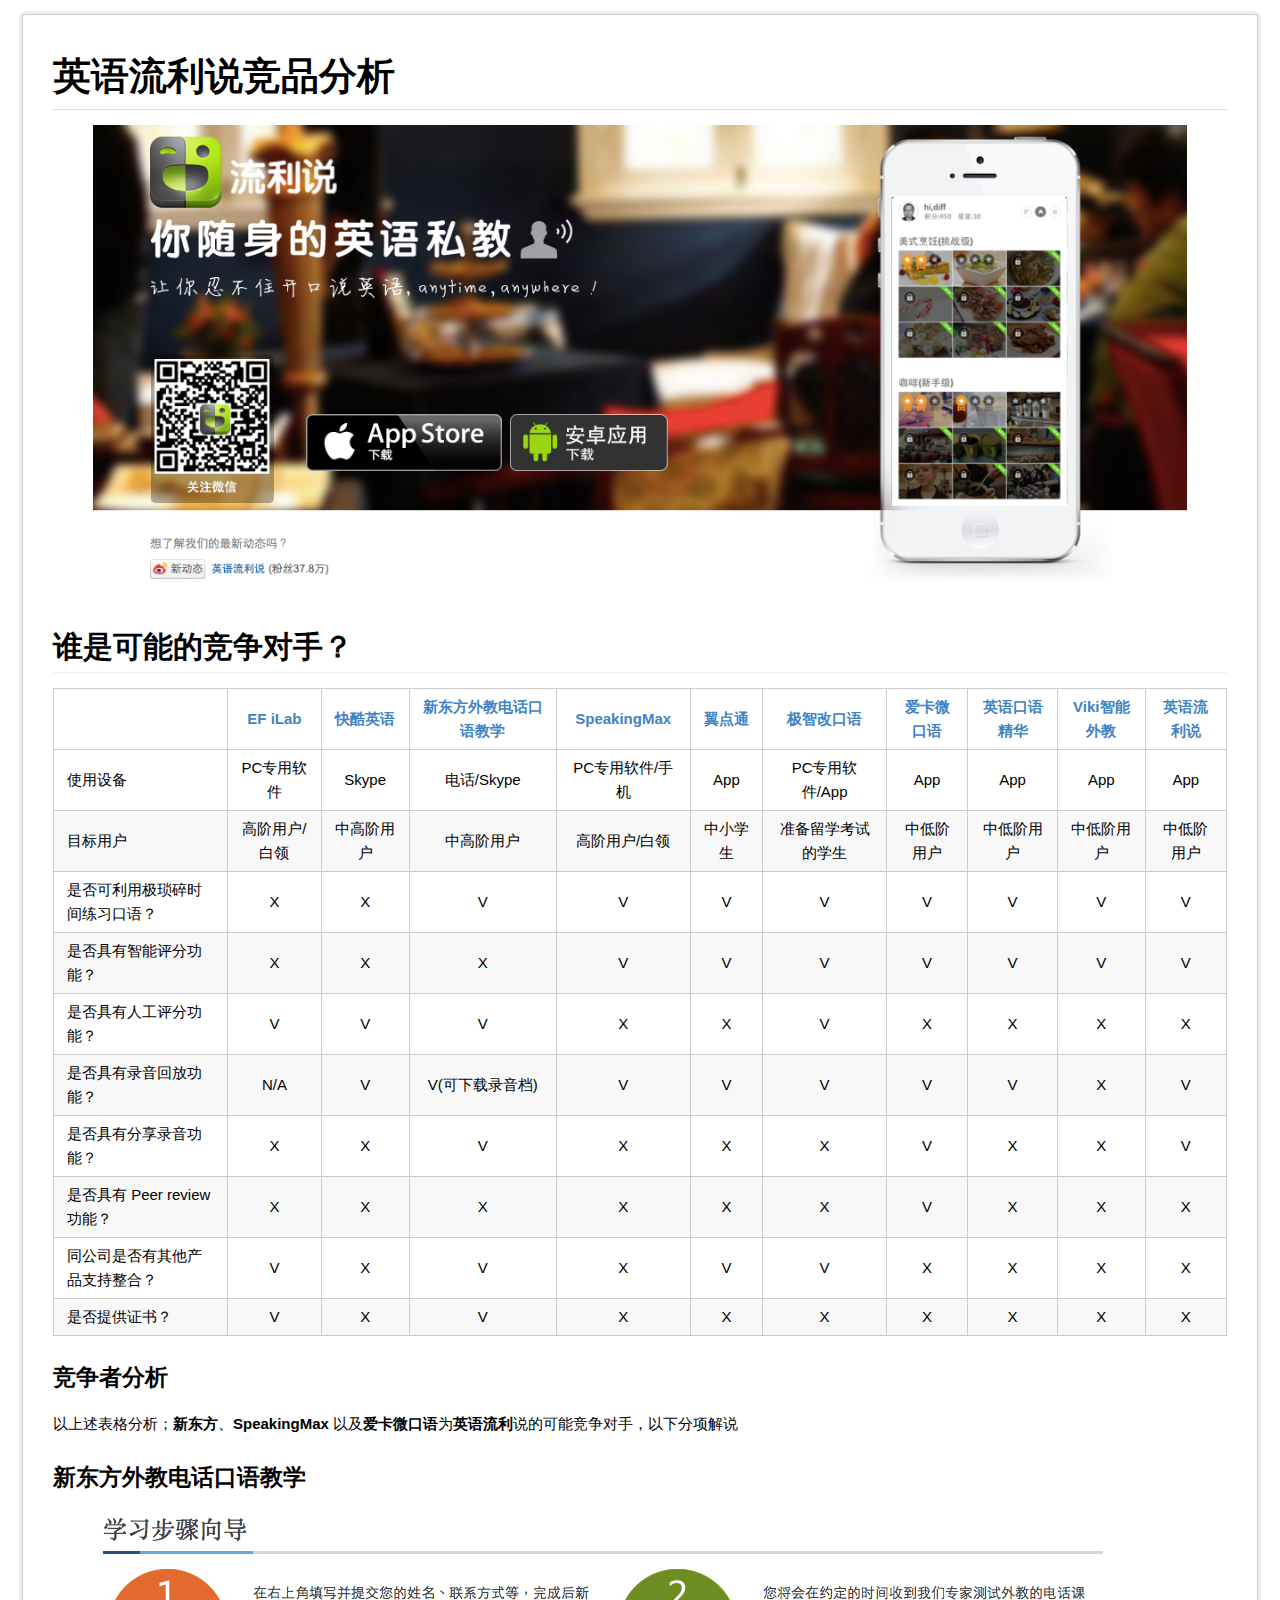
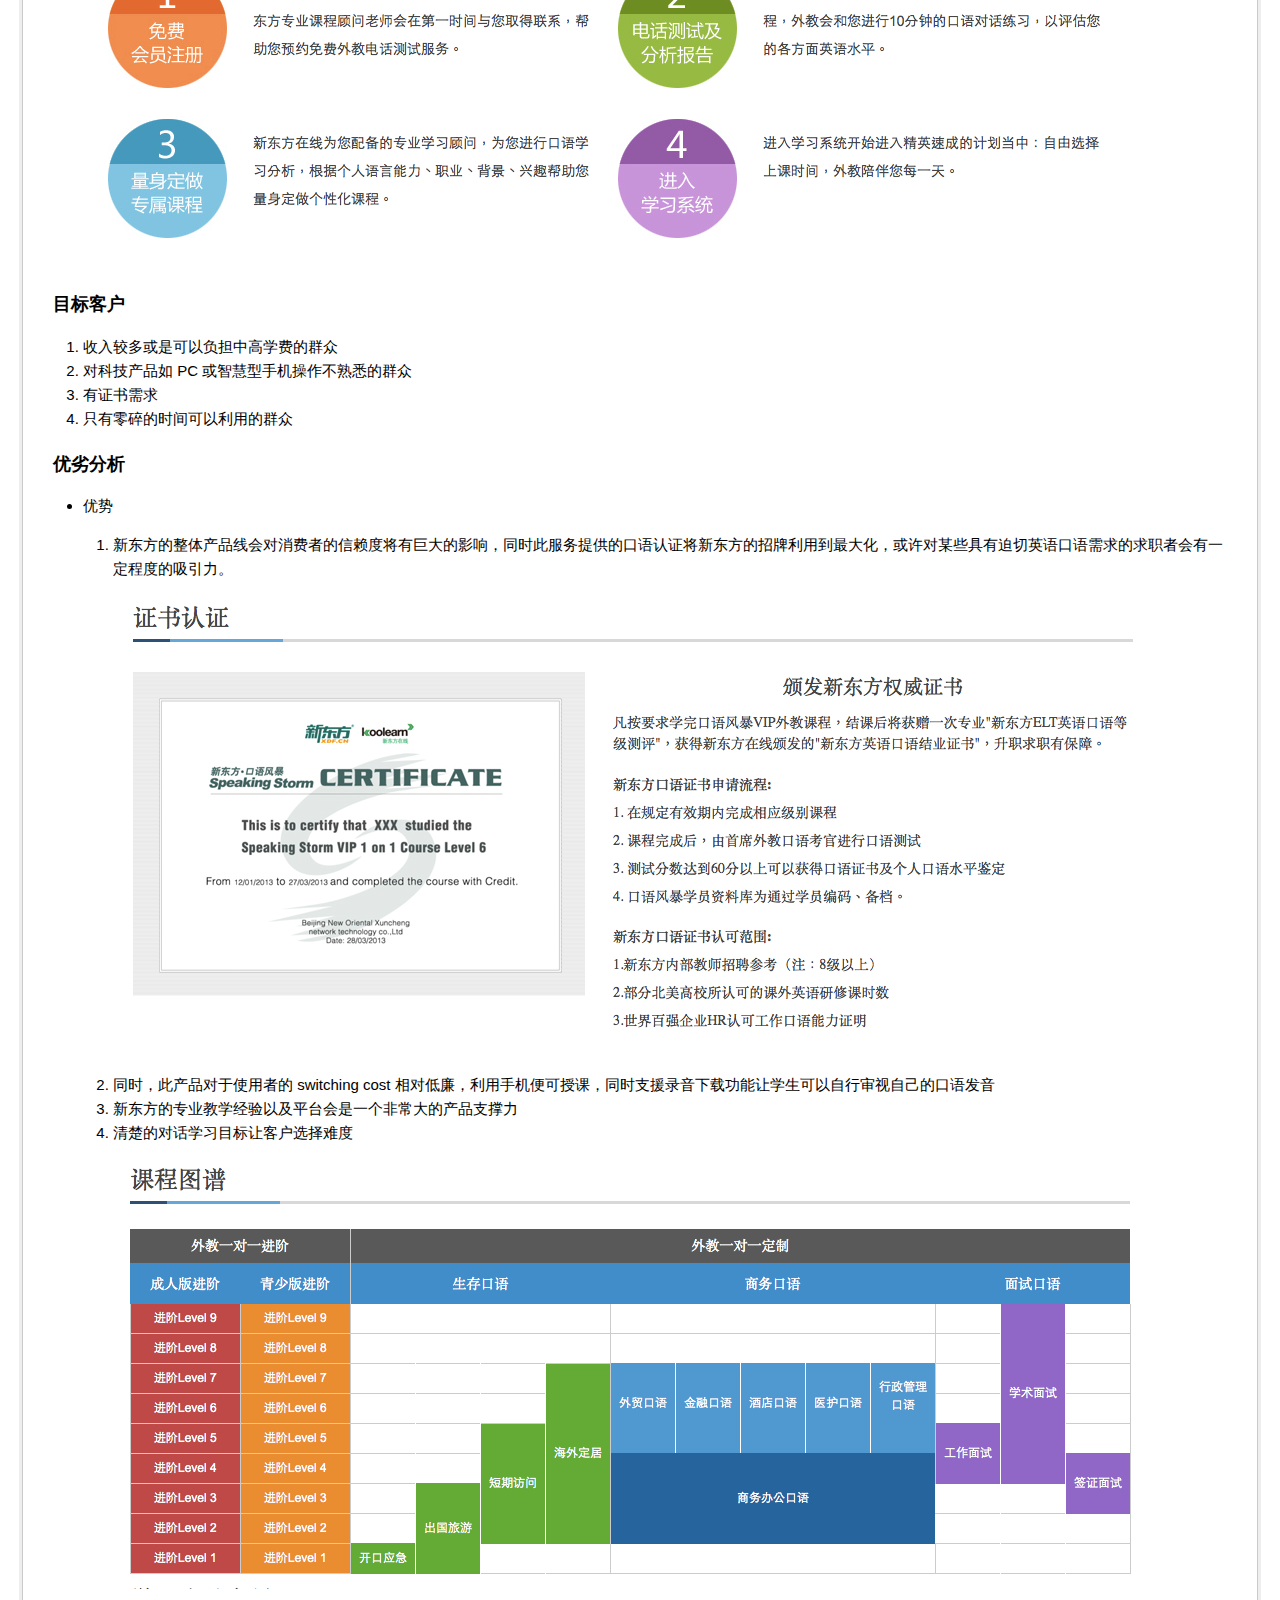
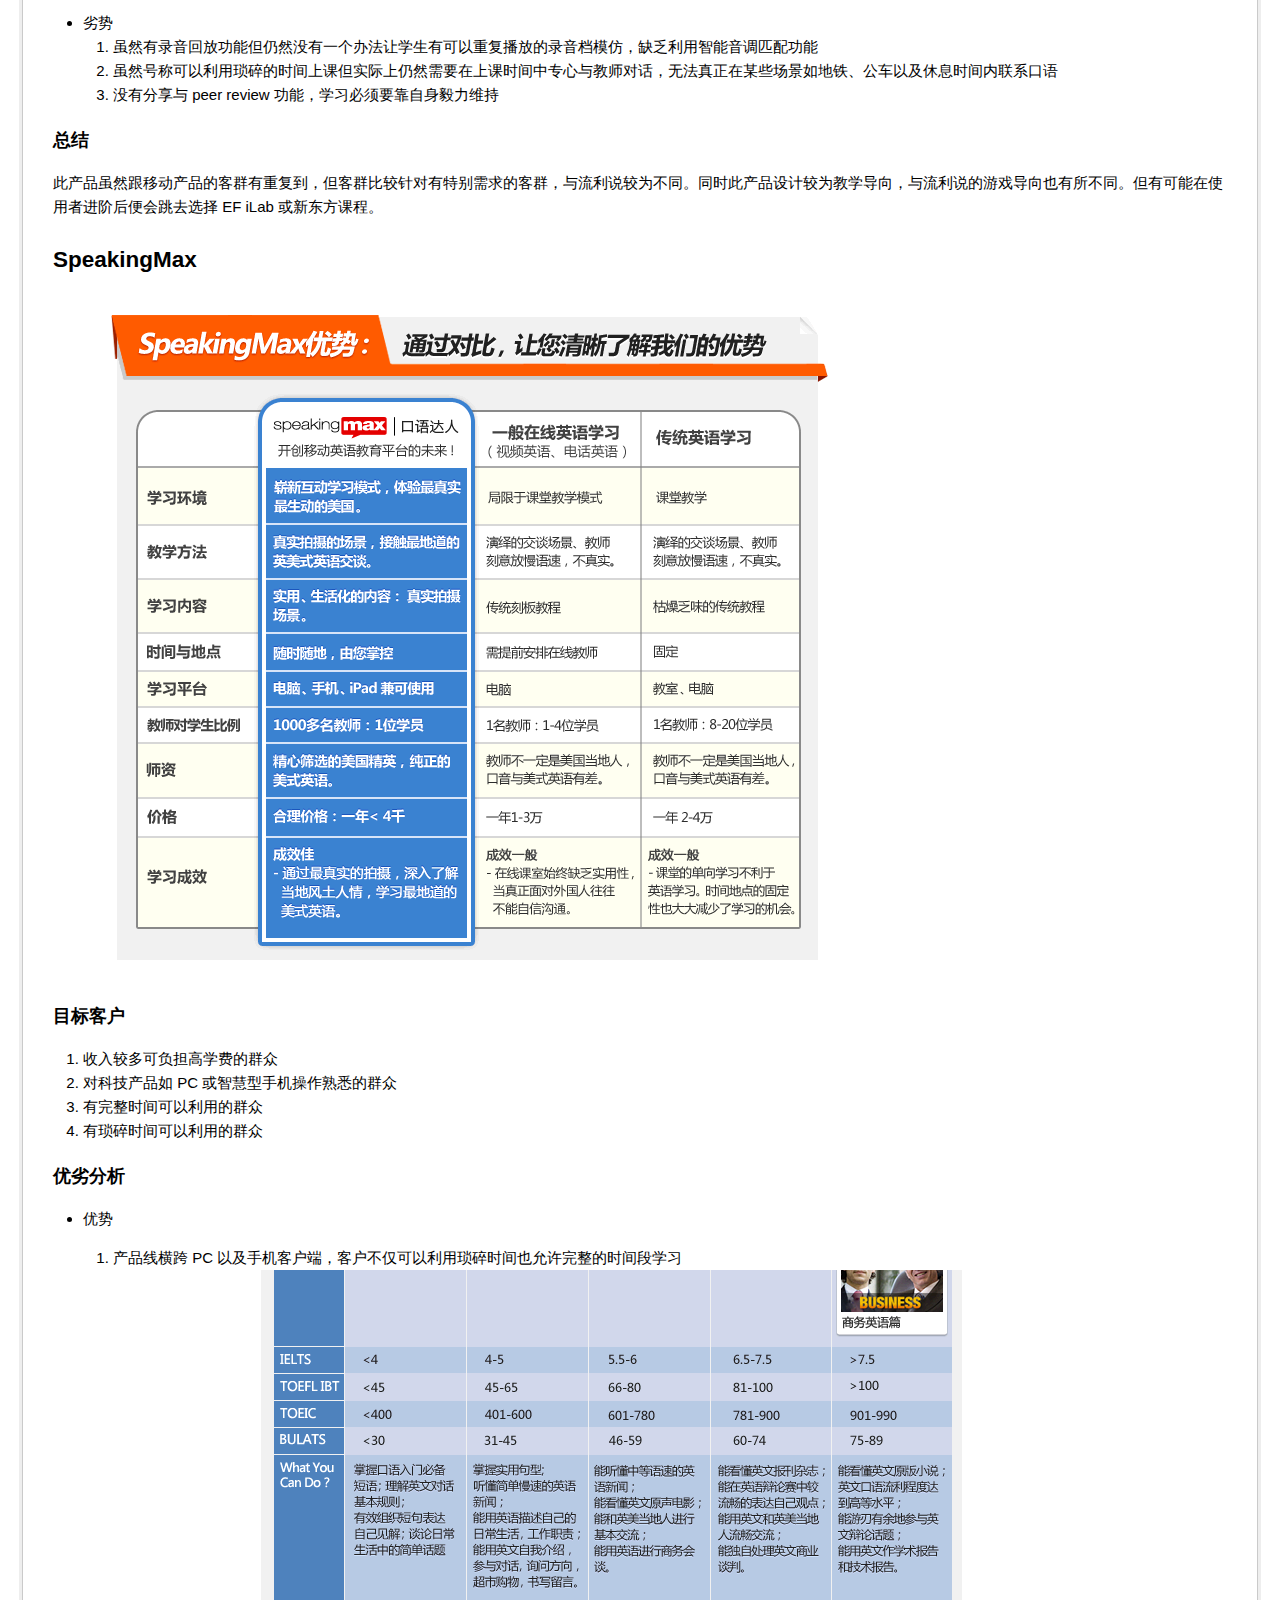
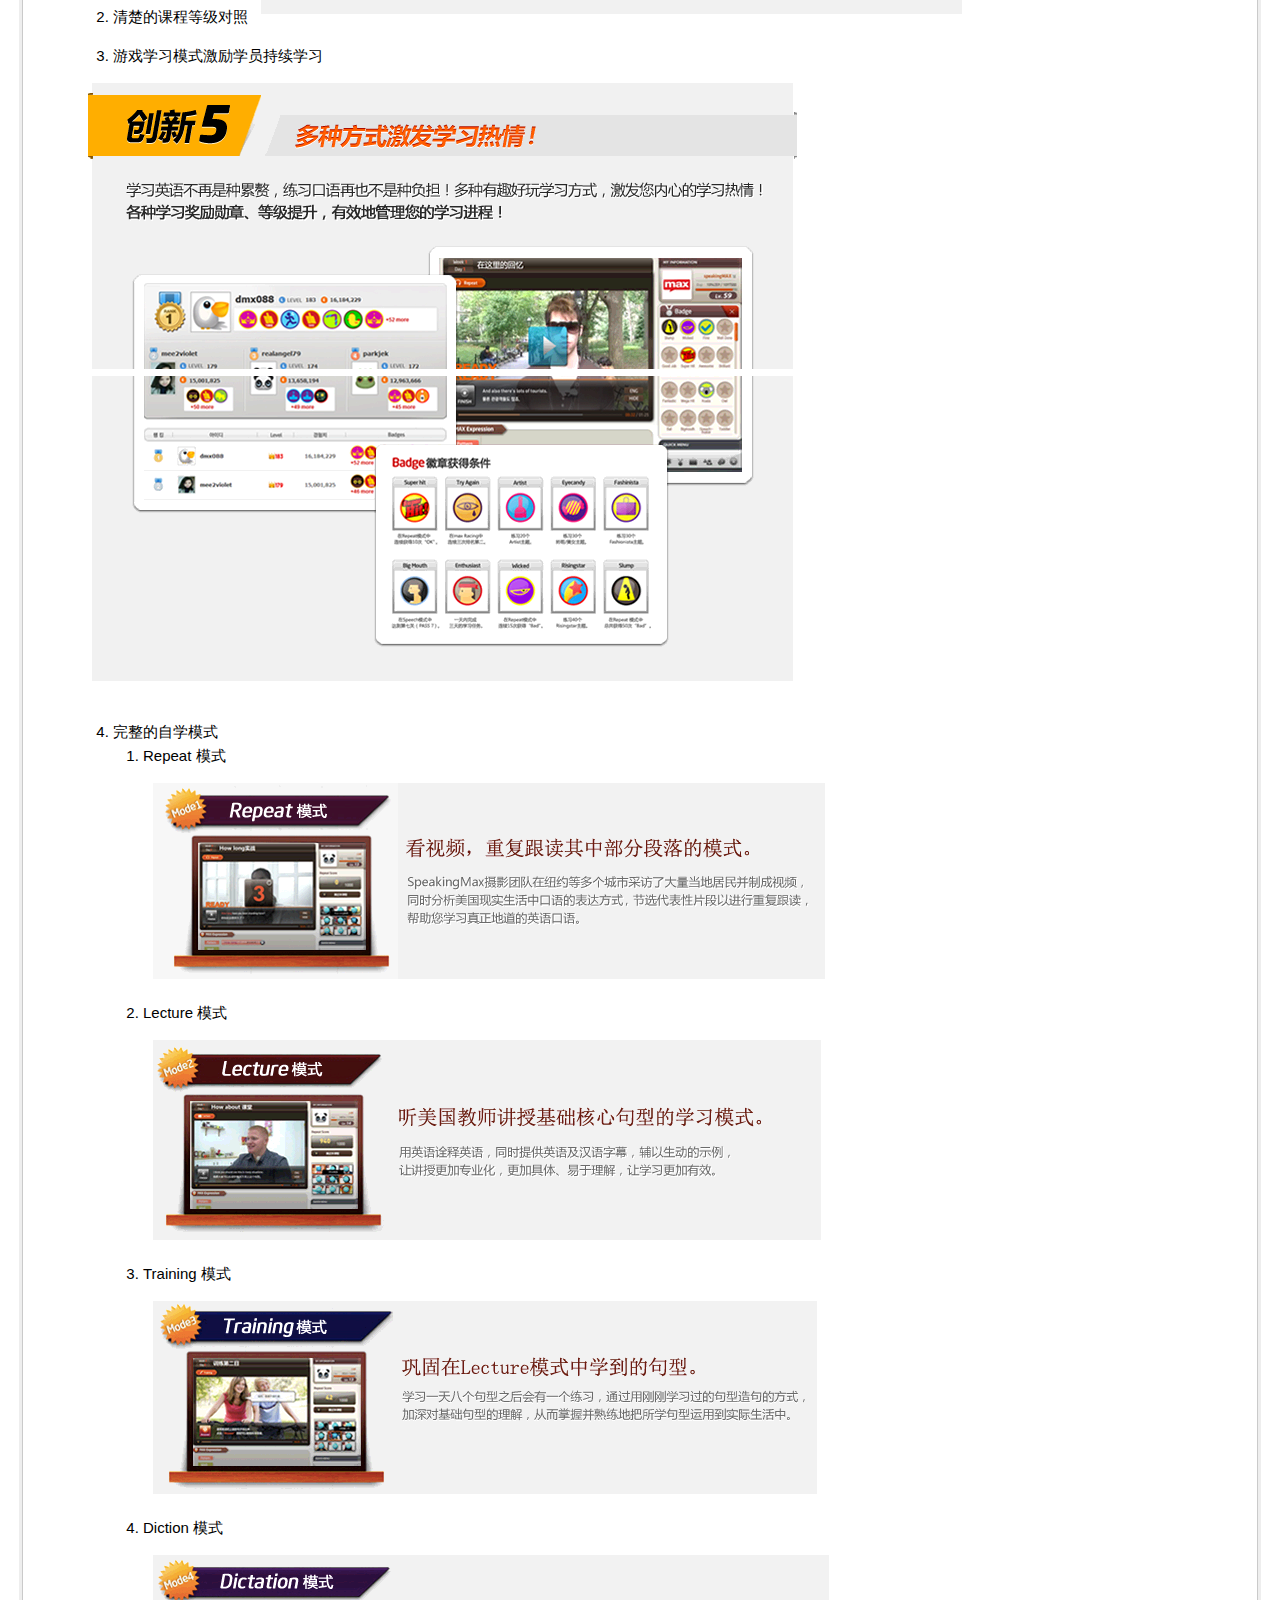
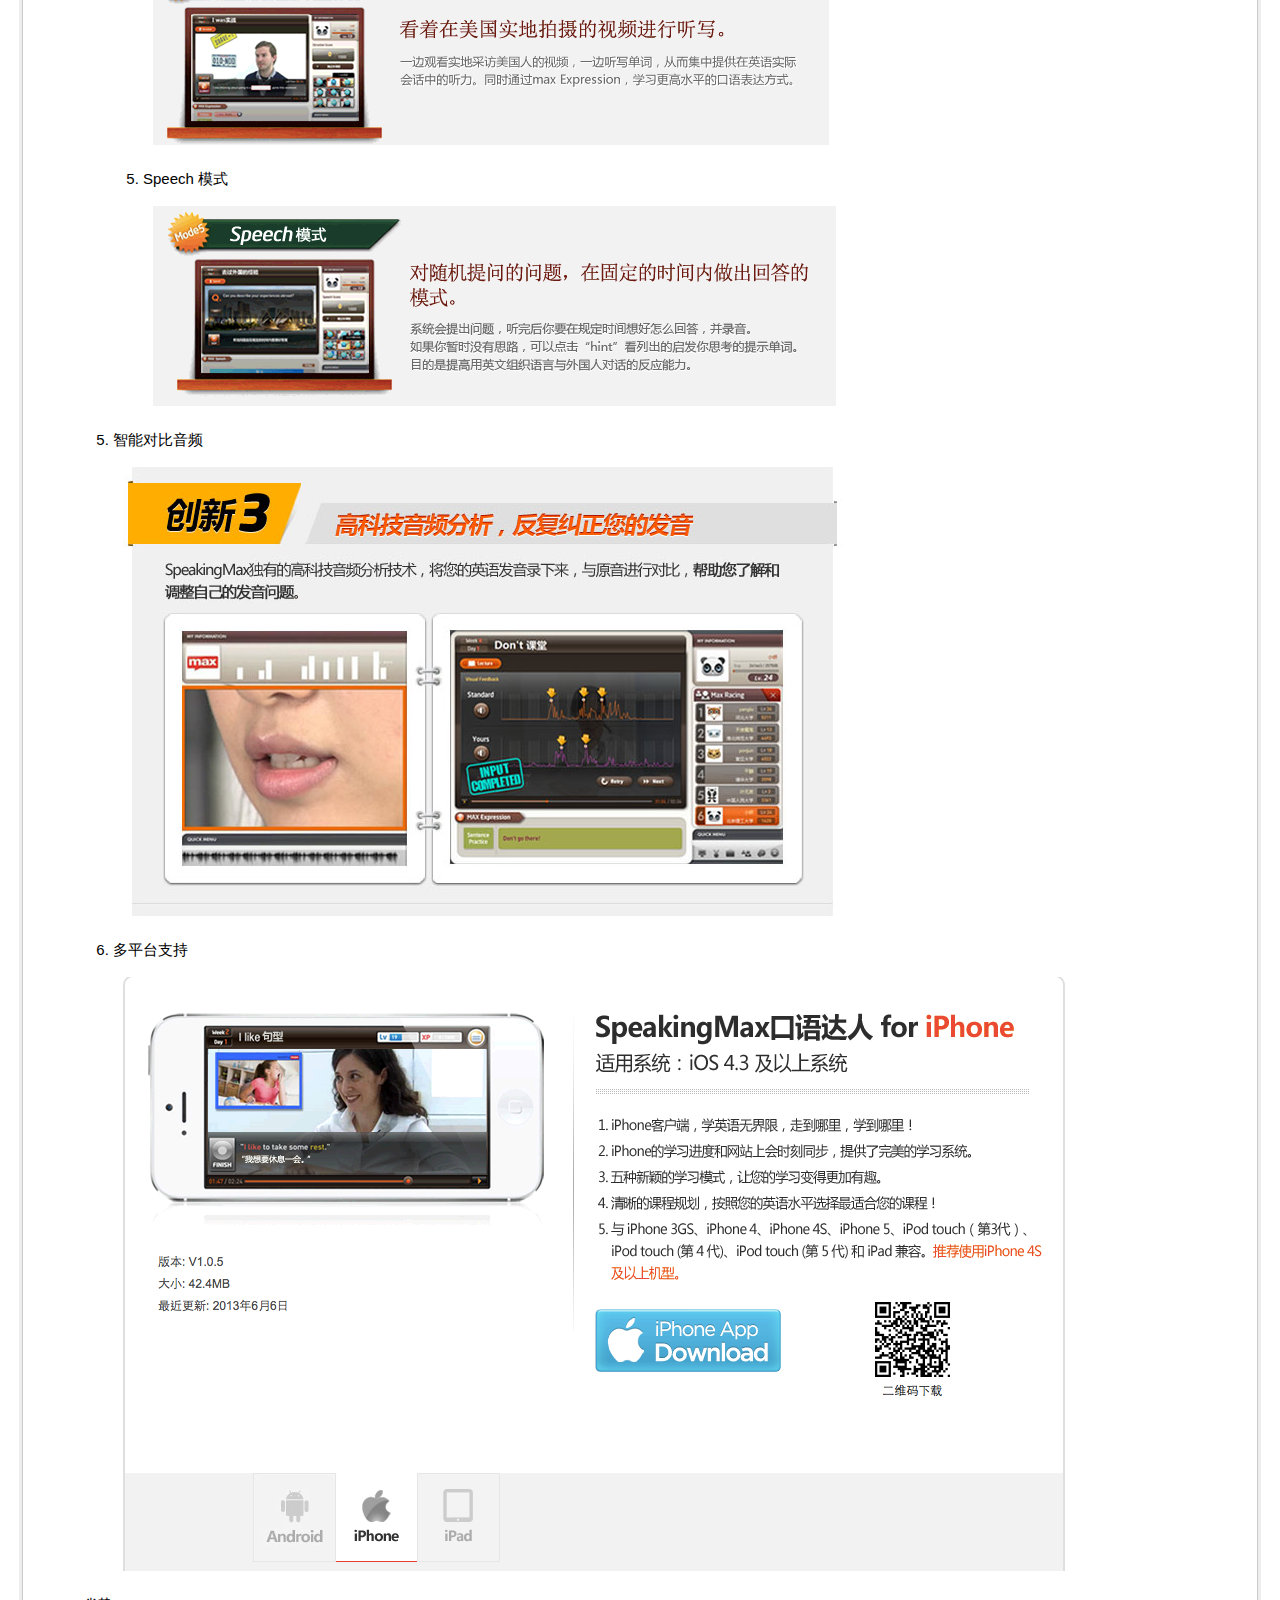
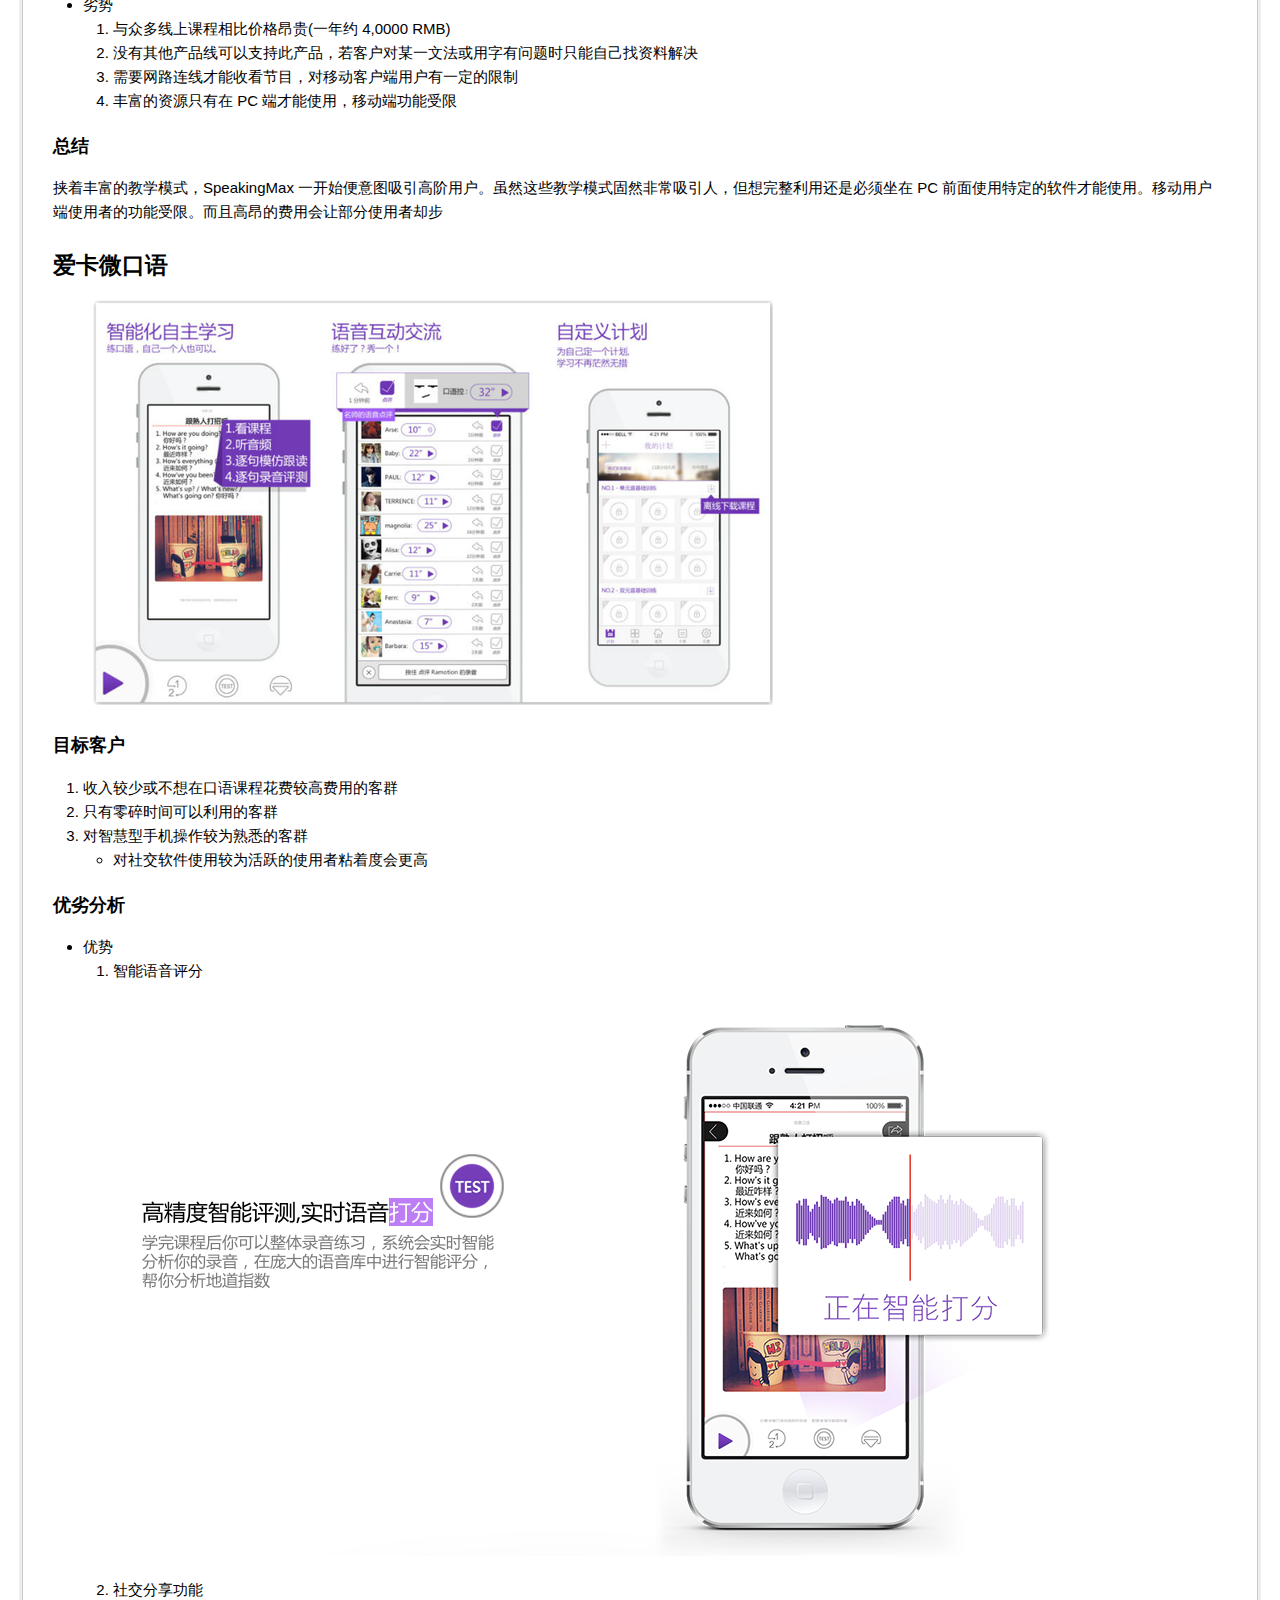
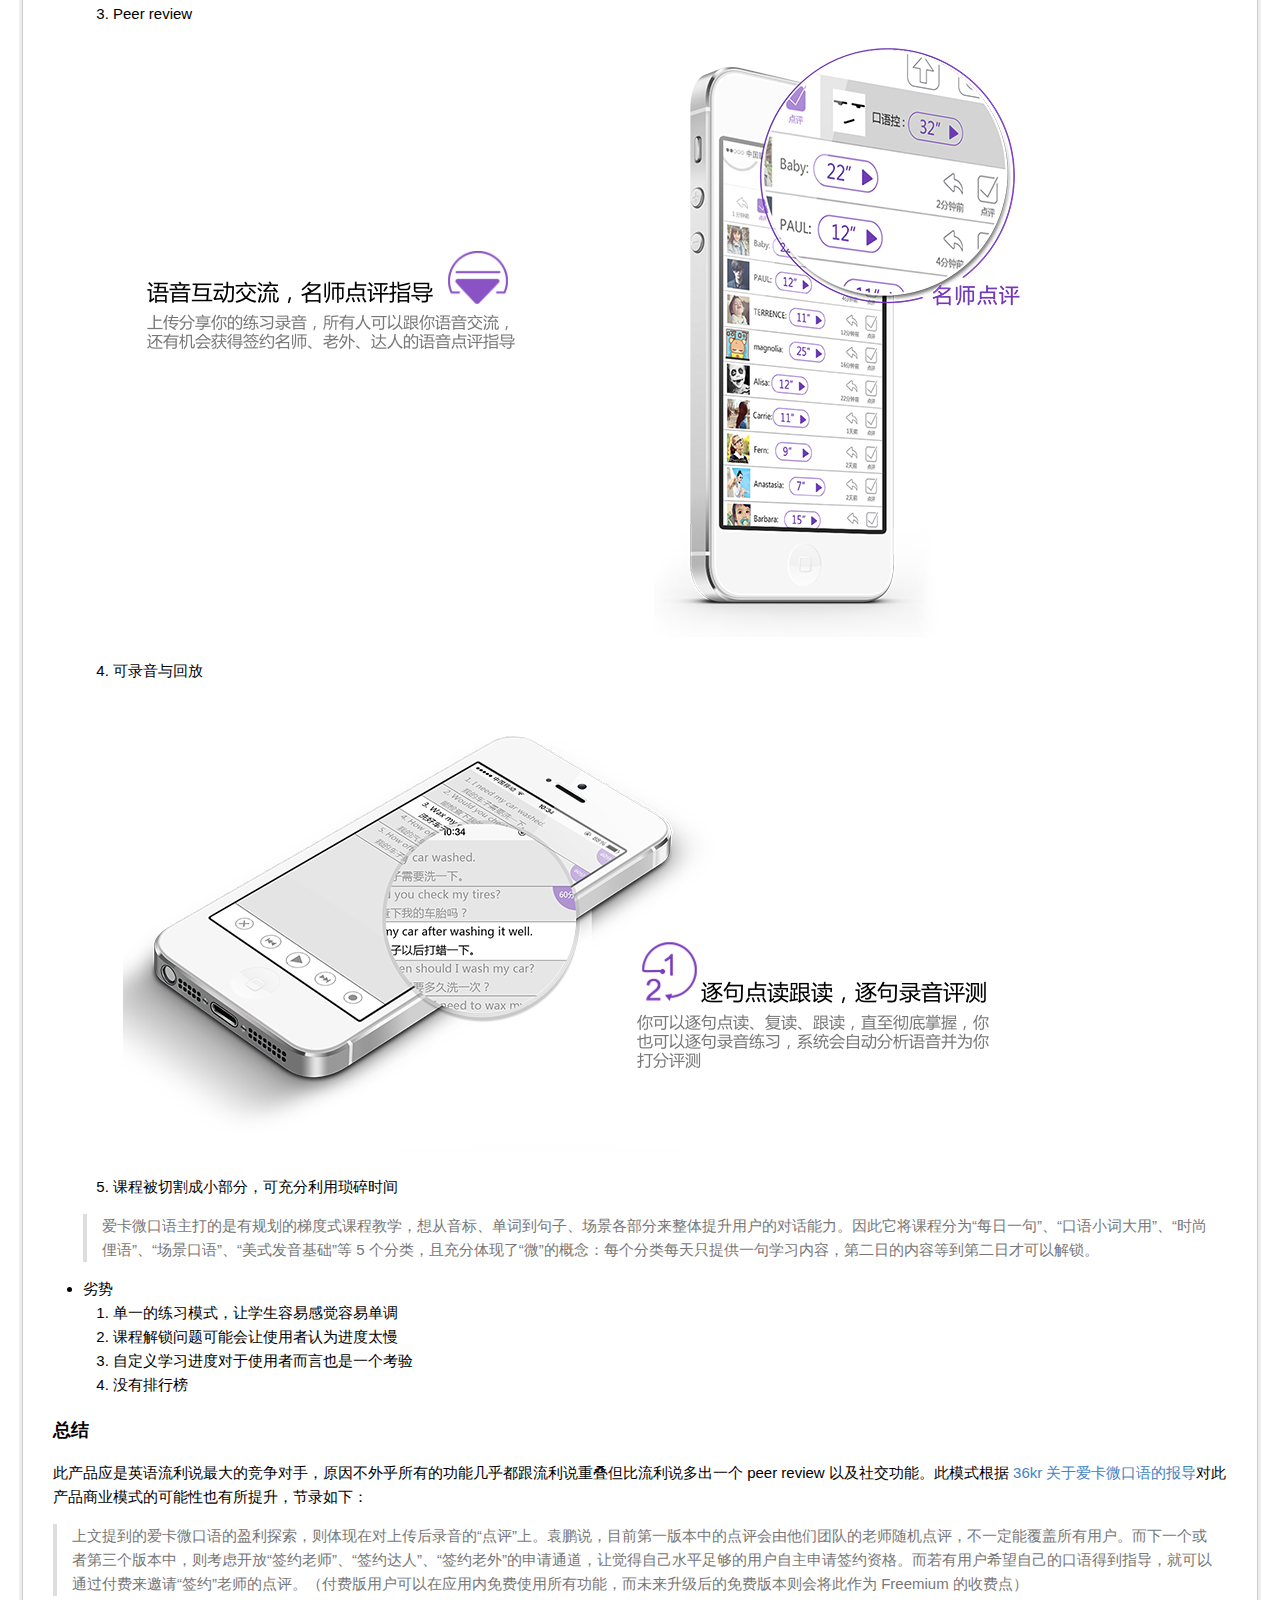
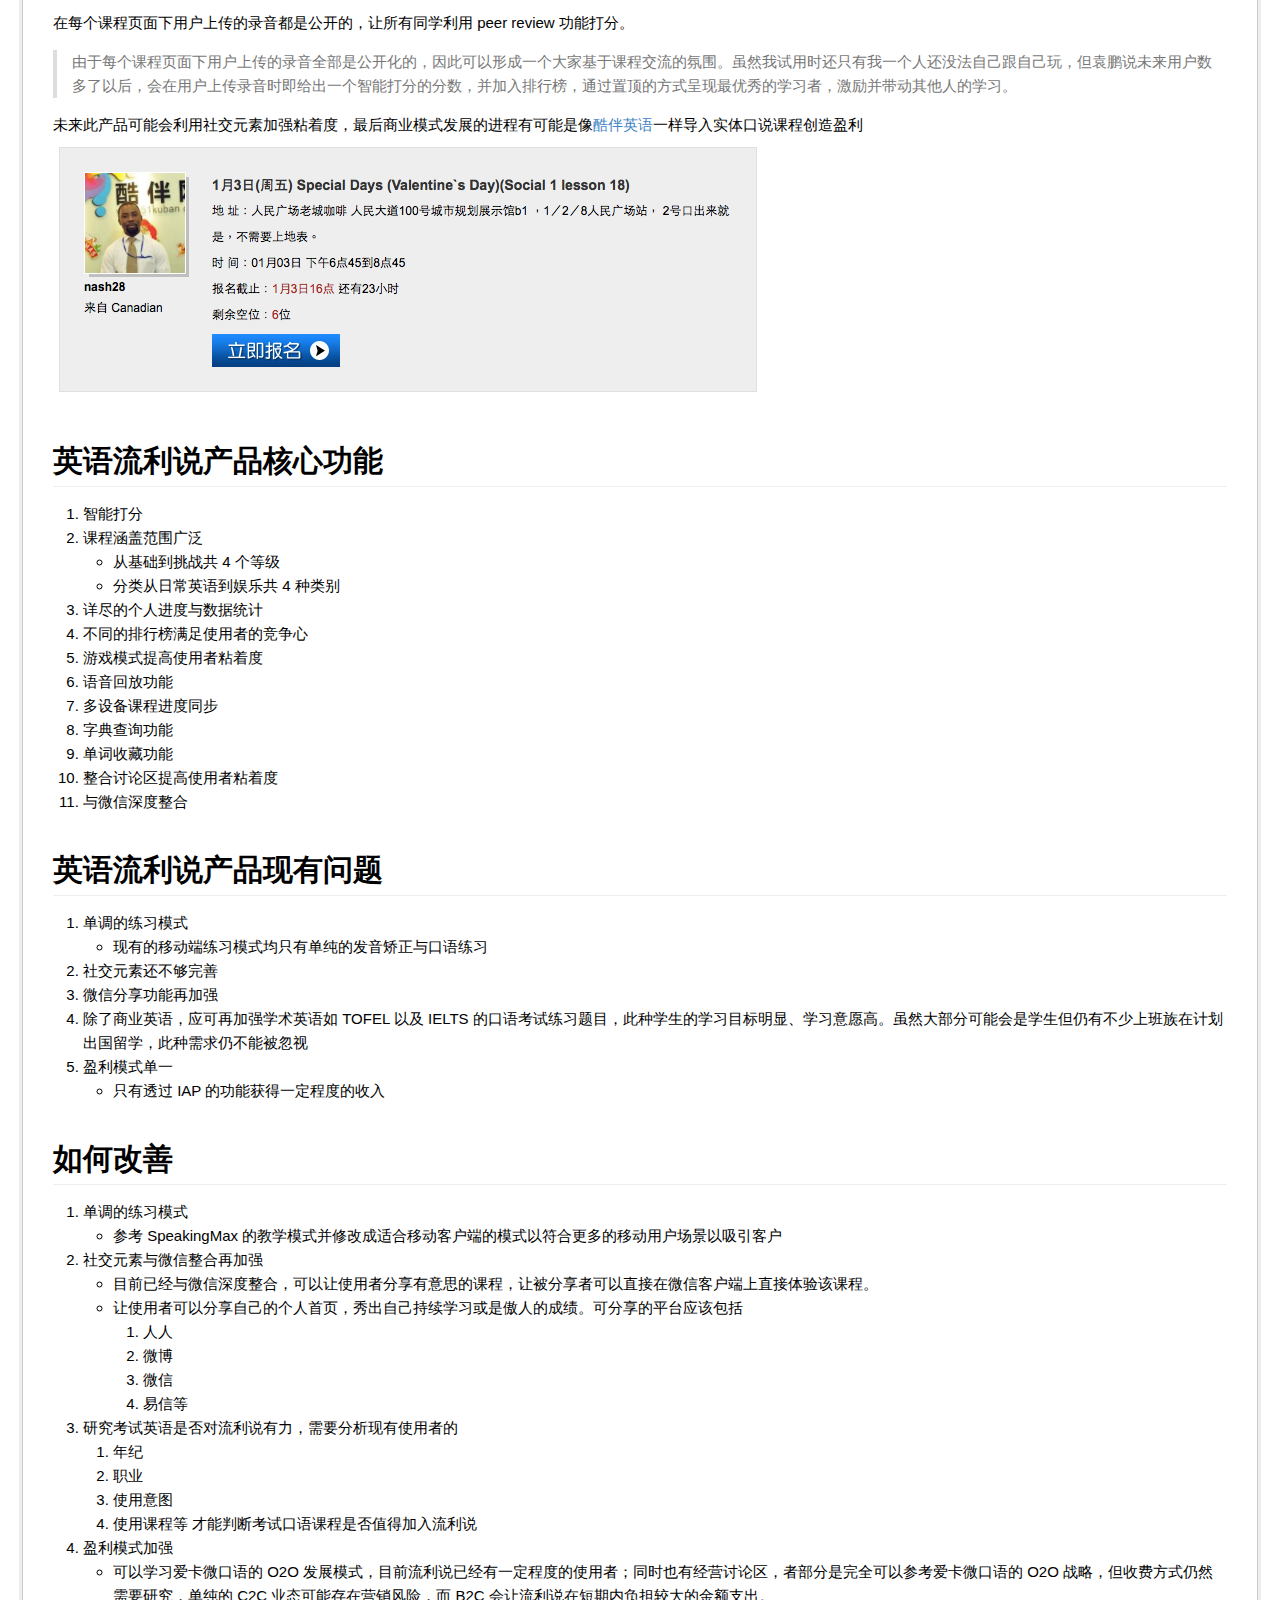
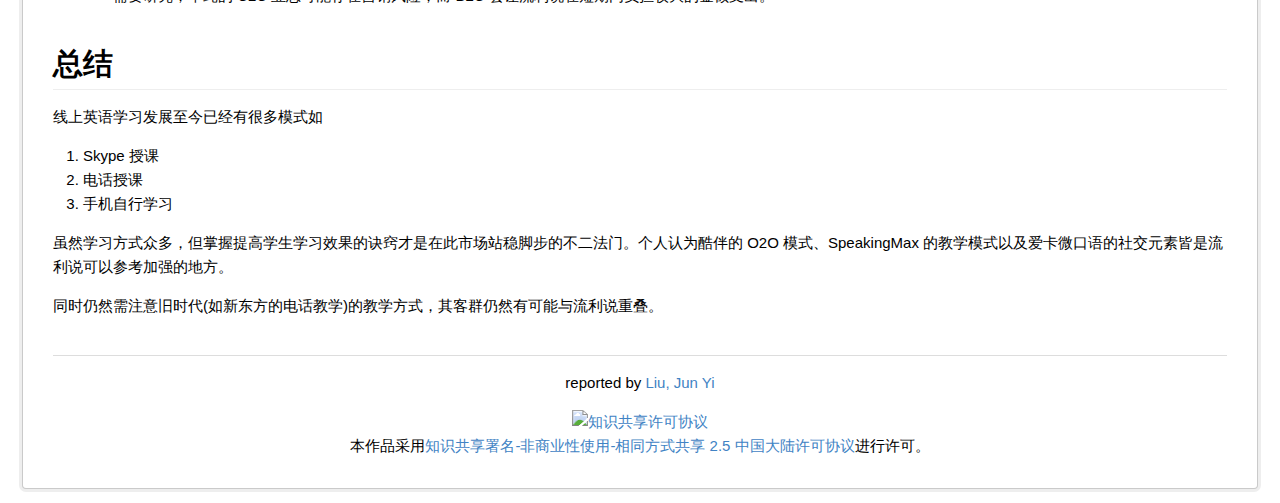
==== commit e81b1b9f: "fix layout and add CC license" ====
--- a/liulishuo/index.html
+++ b/liulishuo/index.html
@@ -184,11 +184,19 @@
 <ul>
 <li><p>优势</p>
 <ol type="1">
-<li>新东方的整体产品线会对消费者的信赖度将有巨大的影响，同时此服务提供的口语认证将新东方的招牌利用到最大化，或许对某些具有迫切英语口语需求的求职者会有一定程度的吸引力。 <img src="images/xindongfang_certification.png" /></li>
+<li>新东方的整体产品线会对消费者的信赖度将有巨大的影响，同时此服务提供的口语认证将新东方的招牌利用到最大化，或许对某些具有迫切英语口语需求的求职者会有一定程度的吸引力。</li>
+</ol>
+<figure>
+<img src="images/xindongfang_certification.png" />
+</figure>
+<ol start="2" type="1">
 <li>同时，此产品对于使用者的 switching cost 相对低廉，利用手机便可授课，同时支援录音下载功能让学生可以自行审视自己的口语发音</li>
 <li>新东方的专业教学经验以及平台会是一个非常大的产品支撑力</li>
-<li>清楚的对话学习目标让客户选择难度 <img src="images/xindongfang_class.png" /></li>
-</ol></li>
+<li>清楚的对话学习目标让客户选择难度</li>
+</ol>
+<figure>
+<img src="images/xindongfang_class.png" />
+</figure></li>
 <li>劣势
 <ol type="1">
 <li>虽然有录音回放功能但仍然没有一个办法让学生有可以重复播放的录音档模仿，缺乏利用智能音调匹配功能</li>
@@ -214,19 +222,53 @@
 <li><p>优势</p>
 <ol type="1">
 <li>产品线横跨 PC 以及手机客户端，客户不仅可以利用琐碎时间也允许完整的时间段学习</li>
-<li>清楚的课程等级对照 <img src="images/speakingmax_level.png" /></li>
-<li>游戏学习模式激励学员持续学习 <img src="images/speakingmax_game_1.png" /> <img src="images/speakingmax_game.png" /></li>
+<li><p>清楚的课程等级对照 <img src="images/speakingmax_level.png" /></p></li>
+<li><p>游戏学习模式激励学员持续学习</p></li>
+</ol>
+<p><img src="images/speakingmax_game_1.png" /> <img src="images/speakingmax_game.png" /></p>
+<ol start="4" type="1">
 <li>完整的自学模式
 <ol type="1">
-<li>Repeat 模式 <img src="images/speakingmax_repeat.png" /></li>
-<li>Lecture 模式 <img src="images/speakingmax_lecture.png" /></li>
-<li>Training 模式 <img src="images/speakingmax_training.png" /></li>
-<li>Diction 模式 <img src="images/speakingmax_diction.png" /></li>
-<li>Speech 模式 <img src="images/speakingmax_speech.png" /></li>
-</ol></li>
-<li>智能对比音频 <img src="images/speakingmax_speak.png" /></li>
-<li>多平台支持 <img src="images/speakingmax_ios.png" /></li>
-</ol></li>
+<li>Repeat 模式</li>
+</ol>
+<figure>
+<img src="images/speakingmax_repeat.png" />
+</figure>
+<ol start="2" type="1">
+<li>Lecture 模式</li>
+</ol>
+<figure>
+<img src="images/speakingmax_lecture.png" />
+</figure>
+<ol start="3" type="1">
+<li>Training 模式</li>
+</ol>
+<figure>
+<img src="images/speakingmax_training.png" />
+</figure>
+<ol start="4" type="1">
+<li>Diction 模式</li>
+</ol>
+<figure>
+<img src="images/speakingmax_diction.png" />
+</figure>
+<ol start="5" type="1">
+<li>Speech 模式</li>
+</ol>
+<figure>
+<img src="images/speakingmax_speech.png" />
+</figure></li>
+<li><p>智能对比音频</p></li>
+</ol>
+<figure>
+<img src="images/speakingmax_speak.png" />
+</figure>
+<ol start="6" type="1">
+<li>多平台支持</li>
+</ol>
+<figure>
+<img src="images/speakingmax_ios.png" />
+</figure></li>
 <li>劣势
 <ol type="1">
 <li>与众多线上课程相比价格昂贵(一年约 4,0000 RMB)</li>
@@ -254,10 +296,25 @@
 <ul>
 <li>优势
 <ol type="1">
-<li>智能语音评分 <img src="images/icard_score.png" /></li>
+<li>智能语音评分</li>
+</ol>
+<figure>
+<img src="images/icard_score.png" />
+</figure>
+<ol start="2" type="1">
 <li>社交分享功能</li>
-<li>Peer review <img src="images/icard_peer_review.png" /></li>
-<li>可录音与回放 <img src="images/icard_record.png" /></li>
+<li>Peer review</li>
+</ol>
+<figure>
+<img src="images/icard_peer_review.png" />
+</figure>
+<ol start="4" type="1">
+<li>可录音与回放</li>
+</ol>
+<figure>
+<img src="images/icard_record.png" />
+</figure>
+<ol start="5" type="1">
 <li>课程被切割成小部分，可充分利用琐碎时间</li>
 </ol>
 <blockquote>
@@ -339,7 +396,7 @@
 </ol></li>
 <li>盈利模式加强
 <ul>
-<li>可以学习爱卡微口语的 O2O 发展模式，目前流利说已经有一定程度的使用者；同时也有经营讨论区，者部分是完全可以参考爱卡微口语的 O2O 战略，但收费方式仍然需要研究，单纯的 C2C 业态可能存在风险，而 B2C 会让流利说在短期内负担较大的金额支出。</li>
+<li>可以学习爱卡微口语的 O2O 发展模式，目前流利说已经有一定程度的使用者；同时也有经营讨论区，者部分是完全可以参考爱卡微口语的 O2O 战略，但收费方式仍然需要研究，单纯的 C2C 业态可能存在营销风险，而 B2C 会让流利说在短期内负担较大的金额支出。</li>
 </ul></li>
 </ol>
 <h2 id="总结-3">总结</h2>
@@ -349,7 +406,15 @@
 <li>电话授课</li>
 <li>手机自行学习</li>
 </ol>
-<p>虽然学习方式众多，但掌握提高学生学习效果的诀窍才是在此市场站稳脚步的不二法门。</p>
+<p>虽然学习方式众多，但掌握提高学生学习效果的诀窍才是在此市场站稳脚步的不二法门。个人认为酷伴的 O2O 模式、SpeakingMax 的教学模式以及爱卡微口语的社交元素皆是流利说可以参考加强的地方。</p>
+<p>同时仍然需注意旧时代(如新东方的电话教学)的教学方式，其客群仍然有可能与流利说重叠。</p>
+<h1 id="section"></h1>
+<center>
+<p>reported by <a href="http://about.me/jyuny1">Liu, Jun Yi</a></p>
+<a rel="license" href="http://creativecommons.org/licenses/by-nc-sa/2.5/cn/"><img alt="知识共享许可协议" style="border-width:0" src="http://i.creativecommons.org/l/by-nc-sa/2.5/cn/88x31.png" /></a><br />本作品采用<a rel="license" href="http://creativecommons.org/licenses/by-nc-sa/2.5/cn/">知识共享署名-非商业性使用-相同方式共享 2.5 中国大陆许可协议</a>进行许可。
+</center>
+
+
 
 <!-- ##END MARKED WRAPPER## -->
     </div>
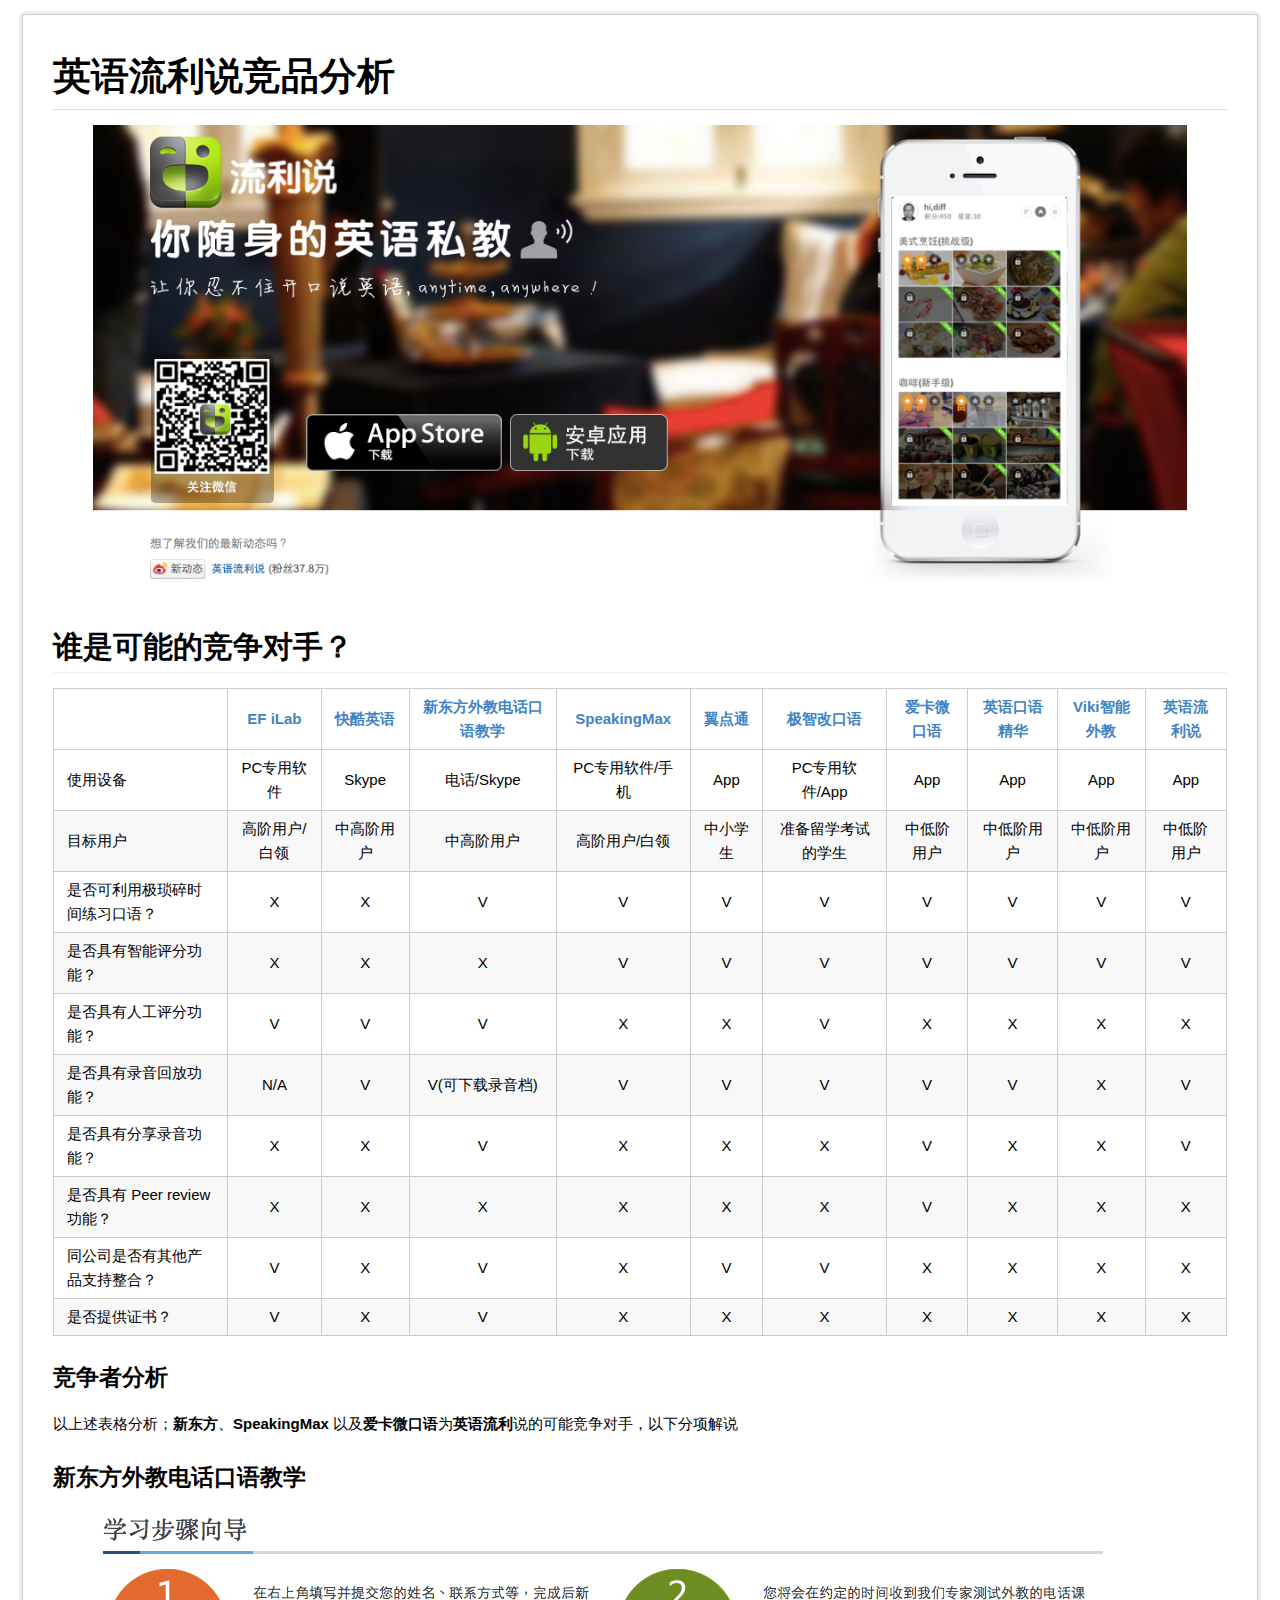
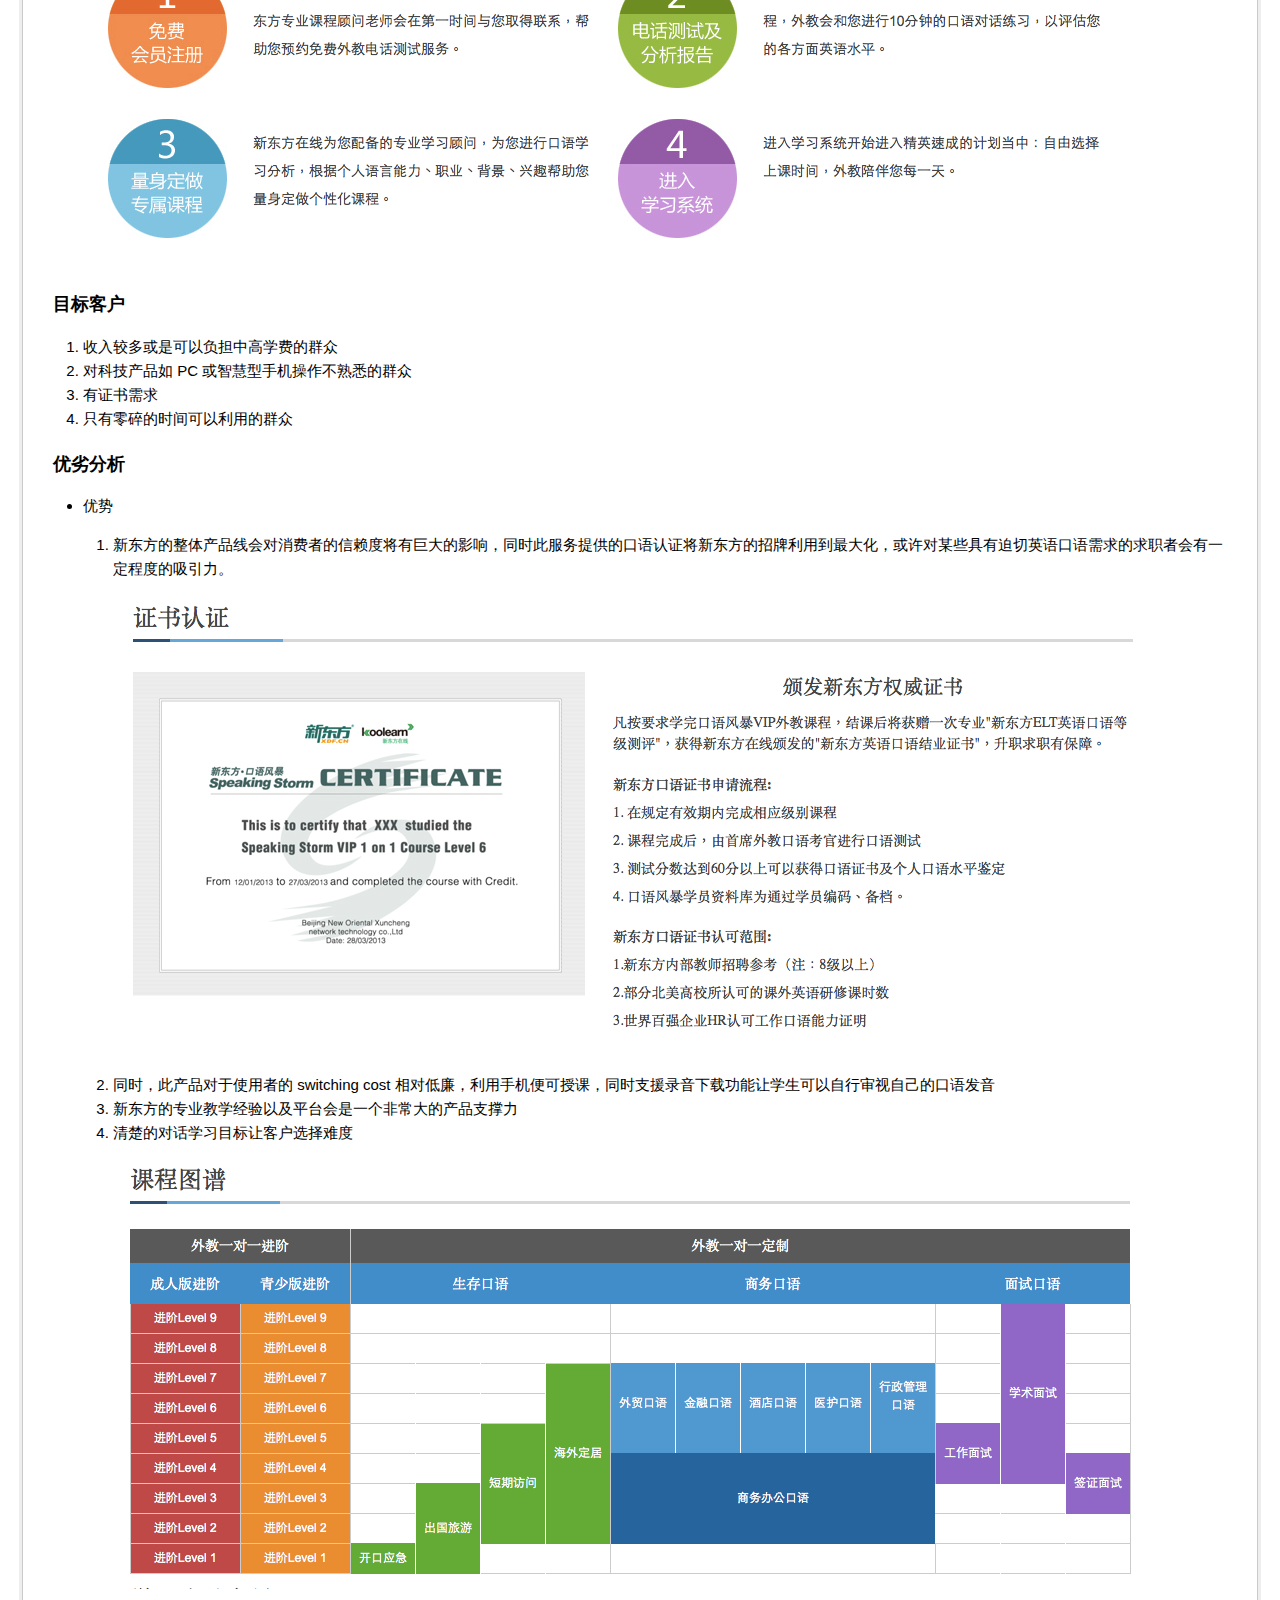
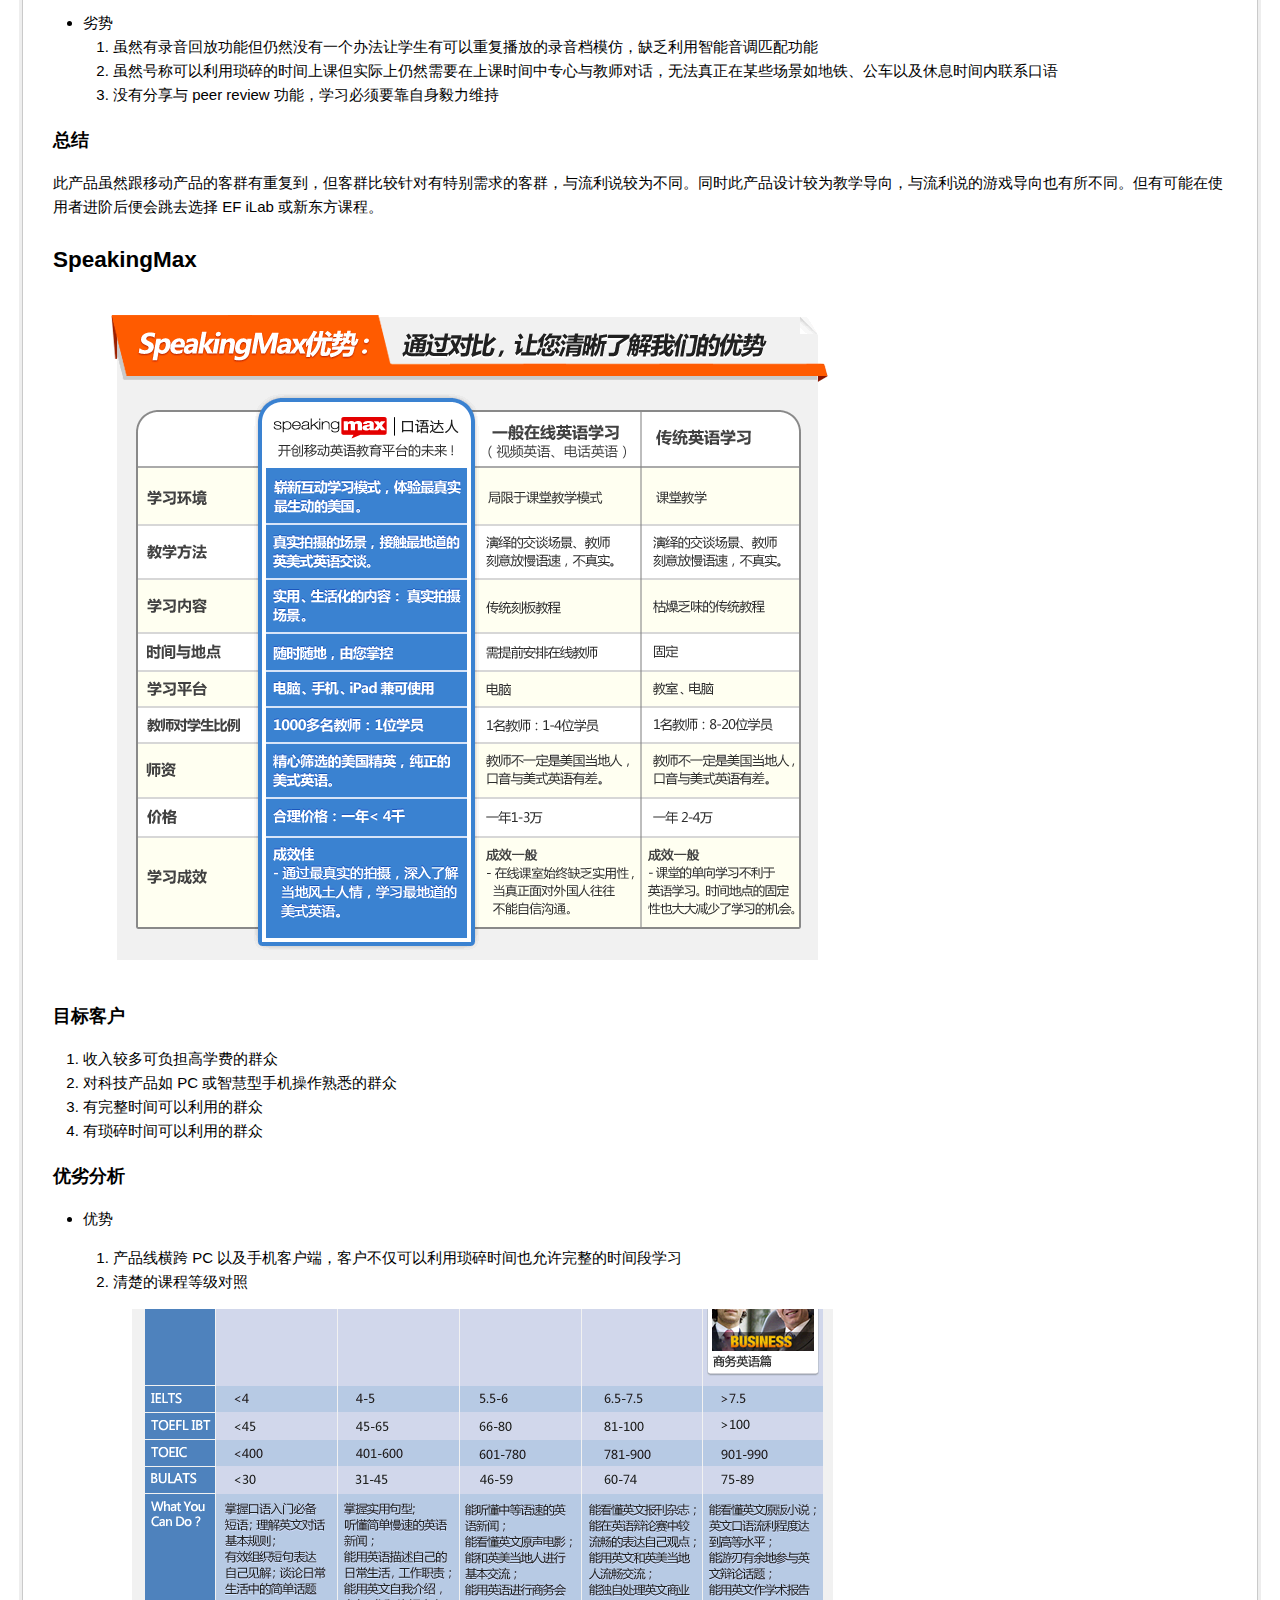
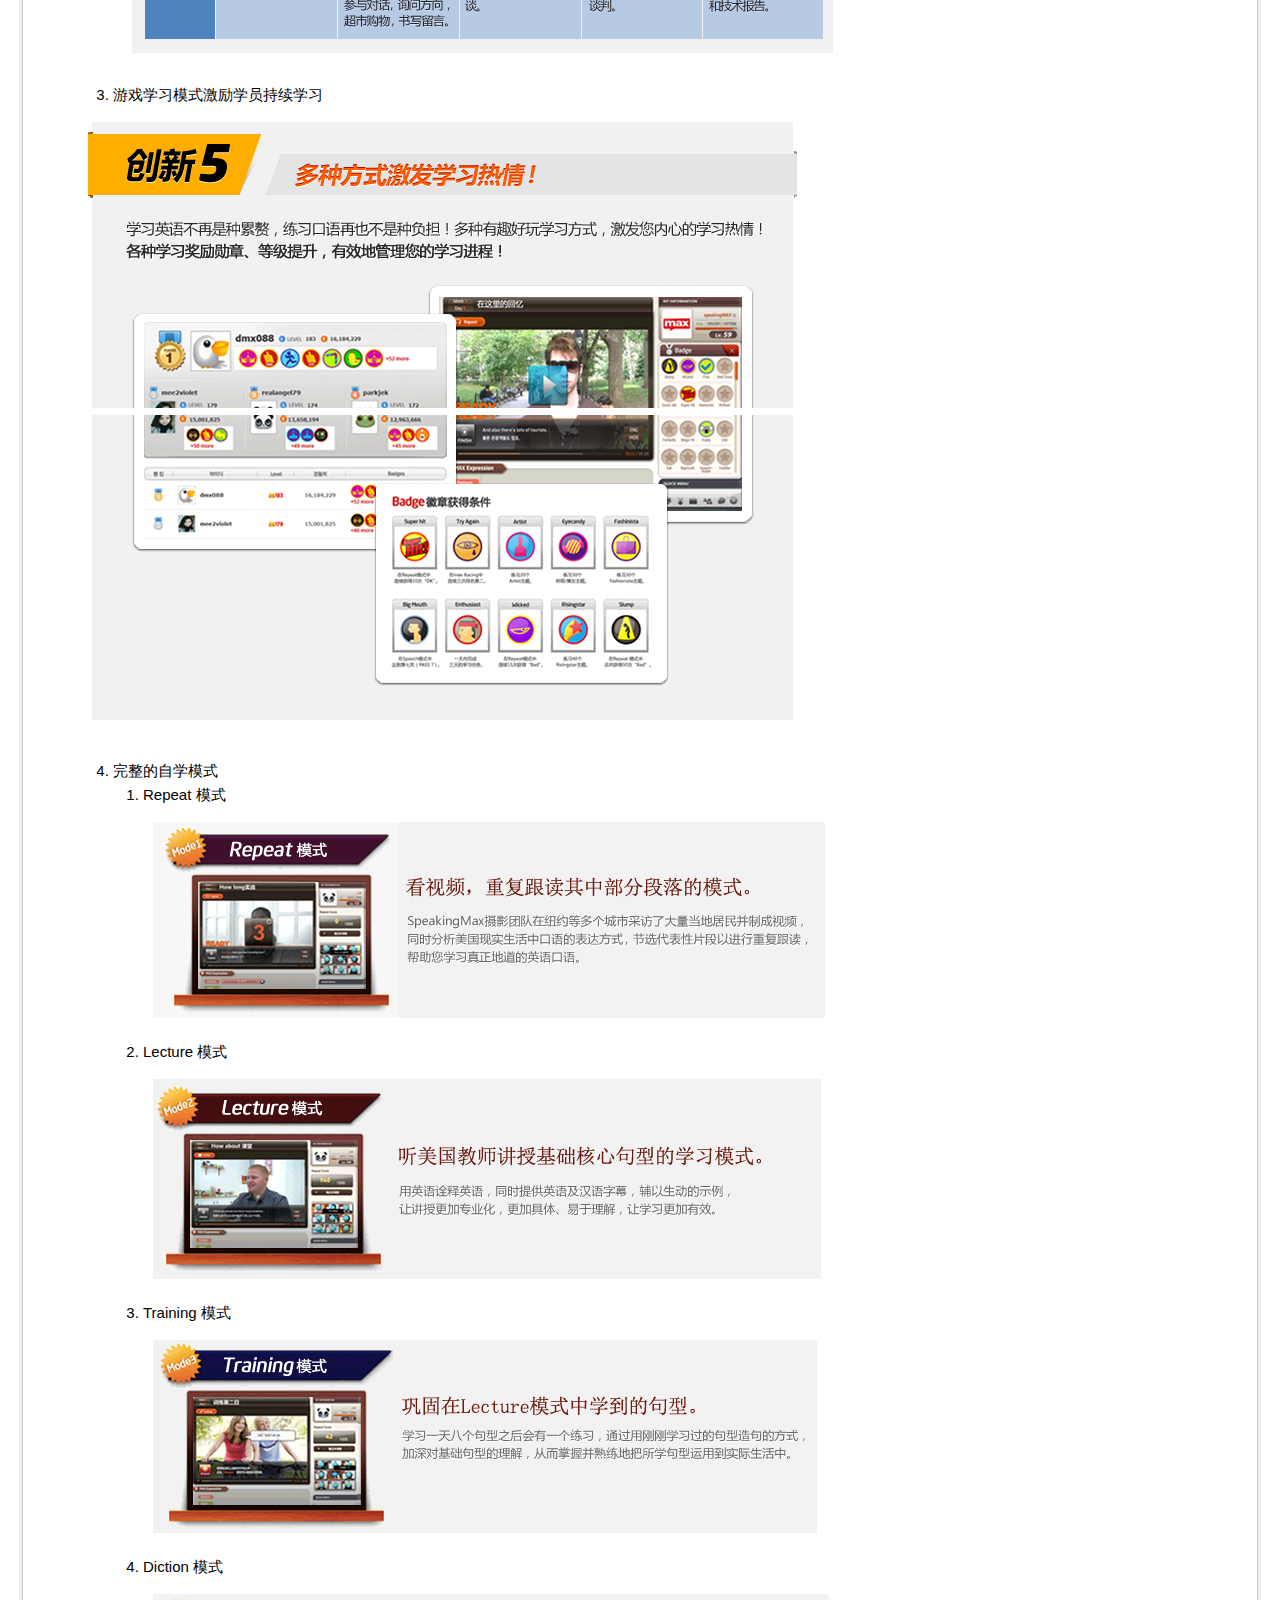
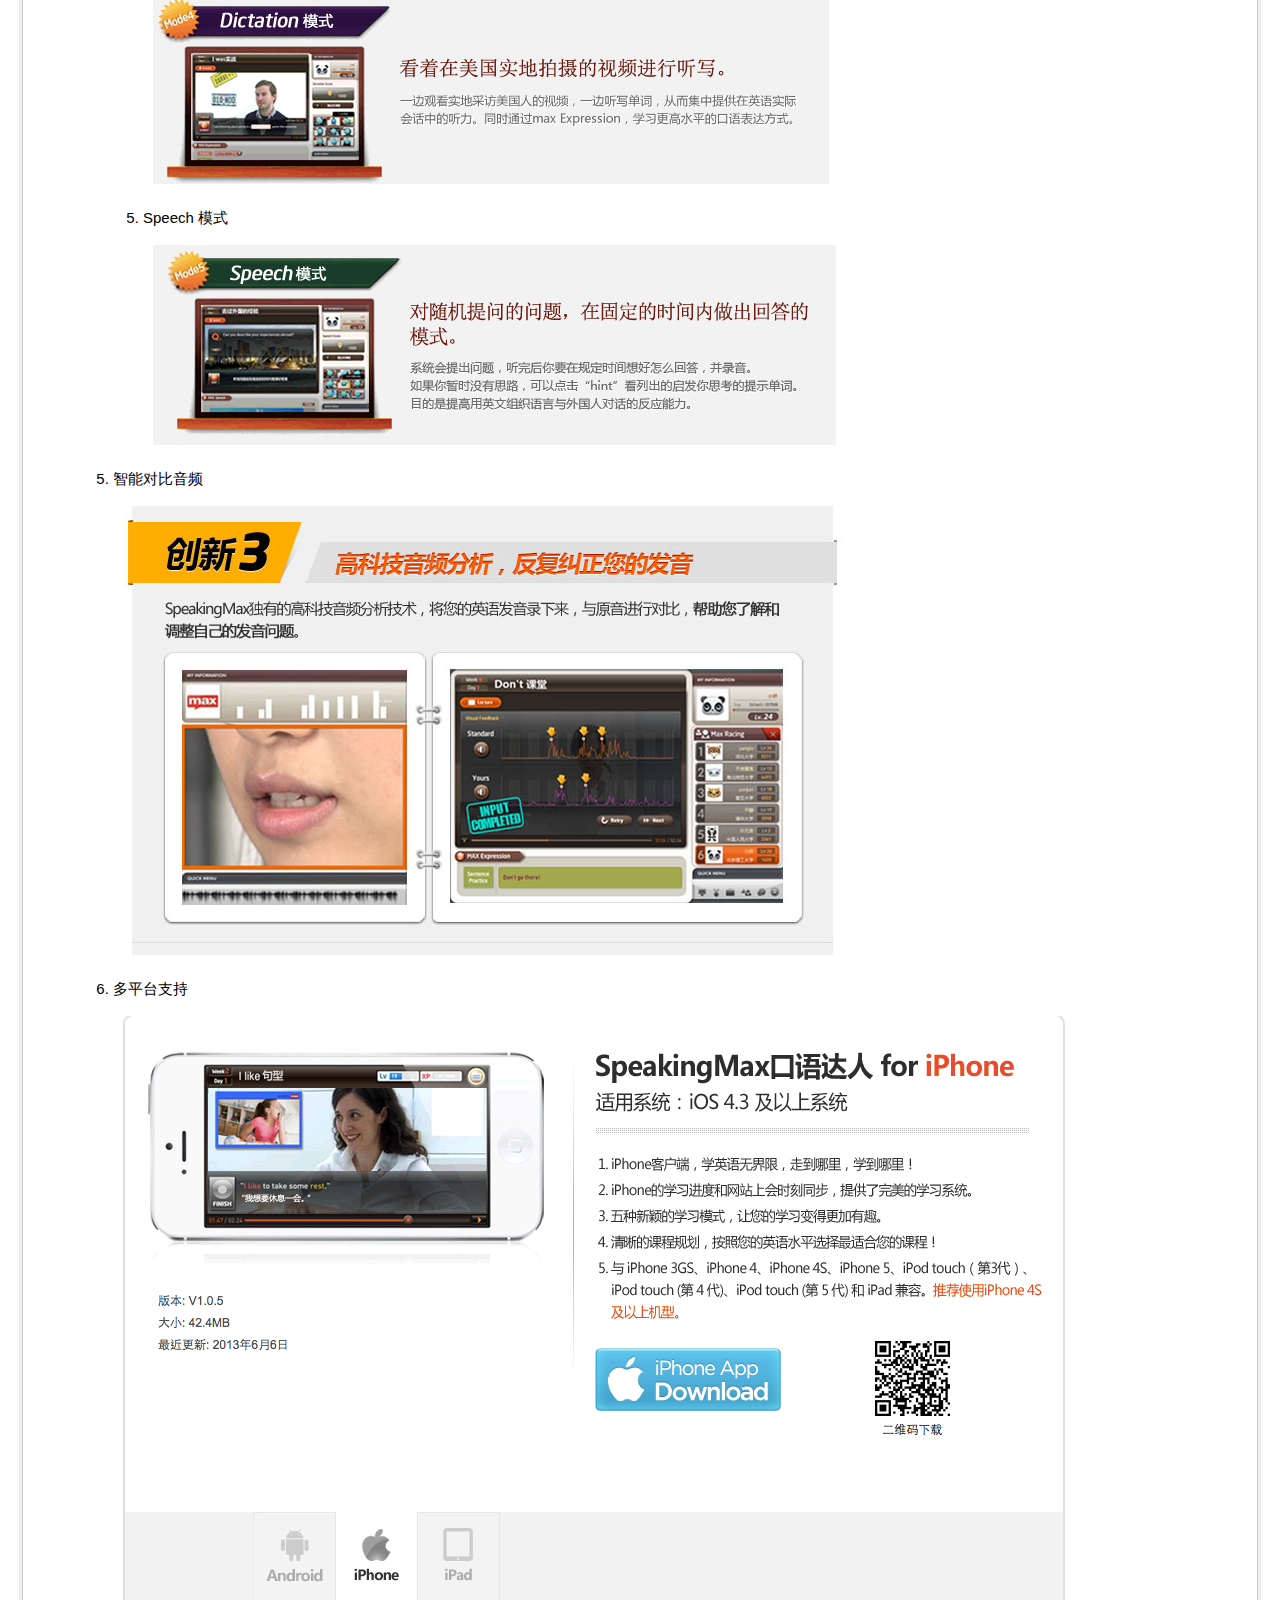
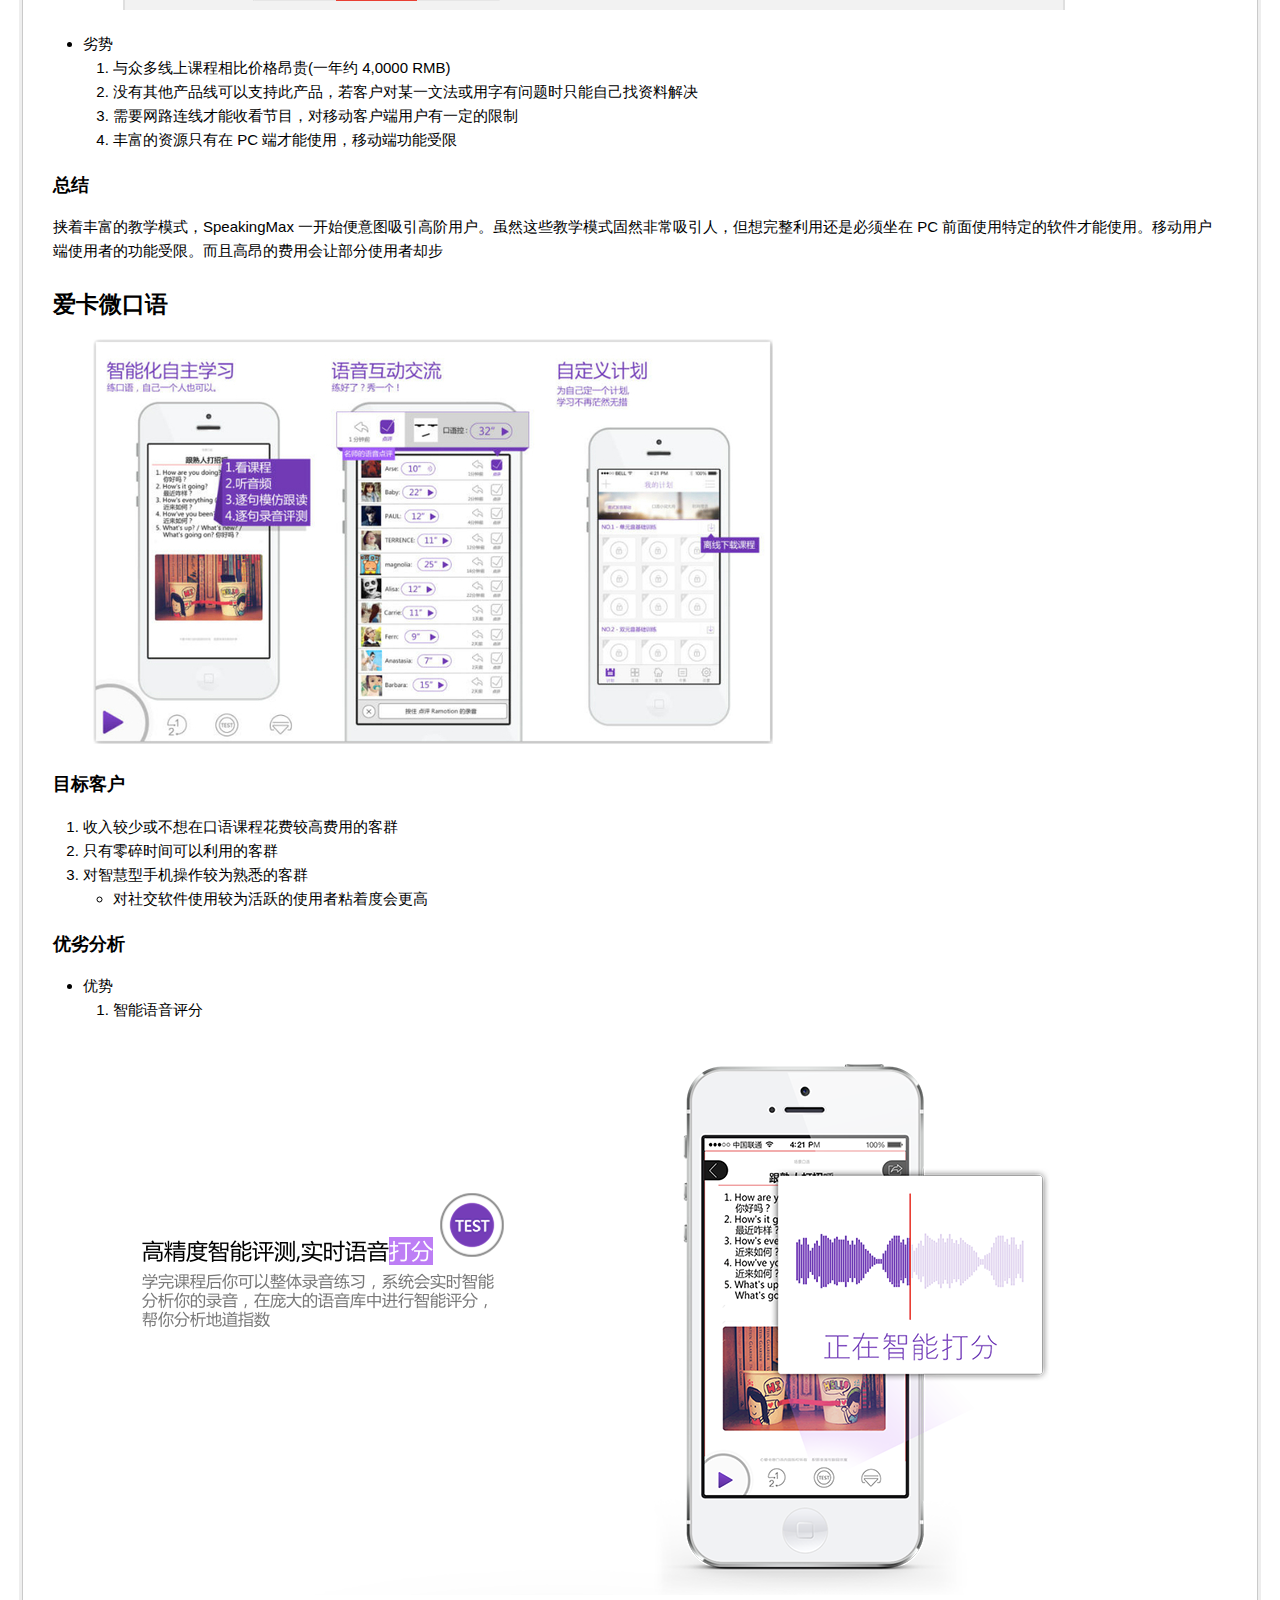
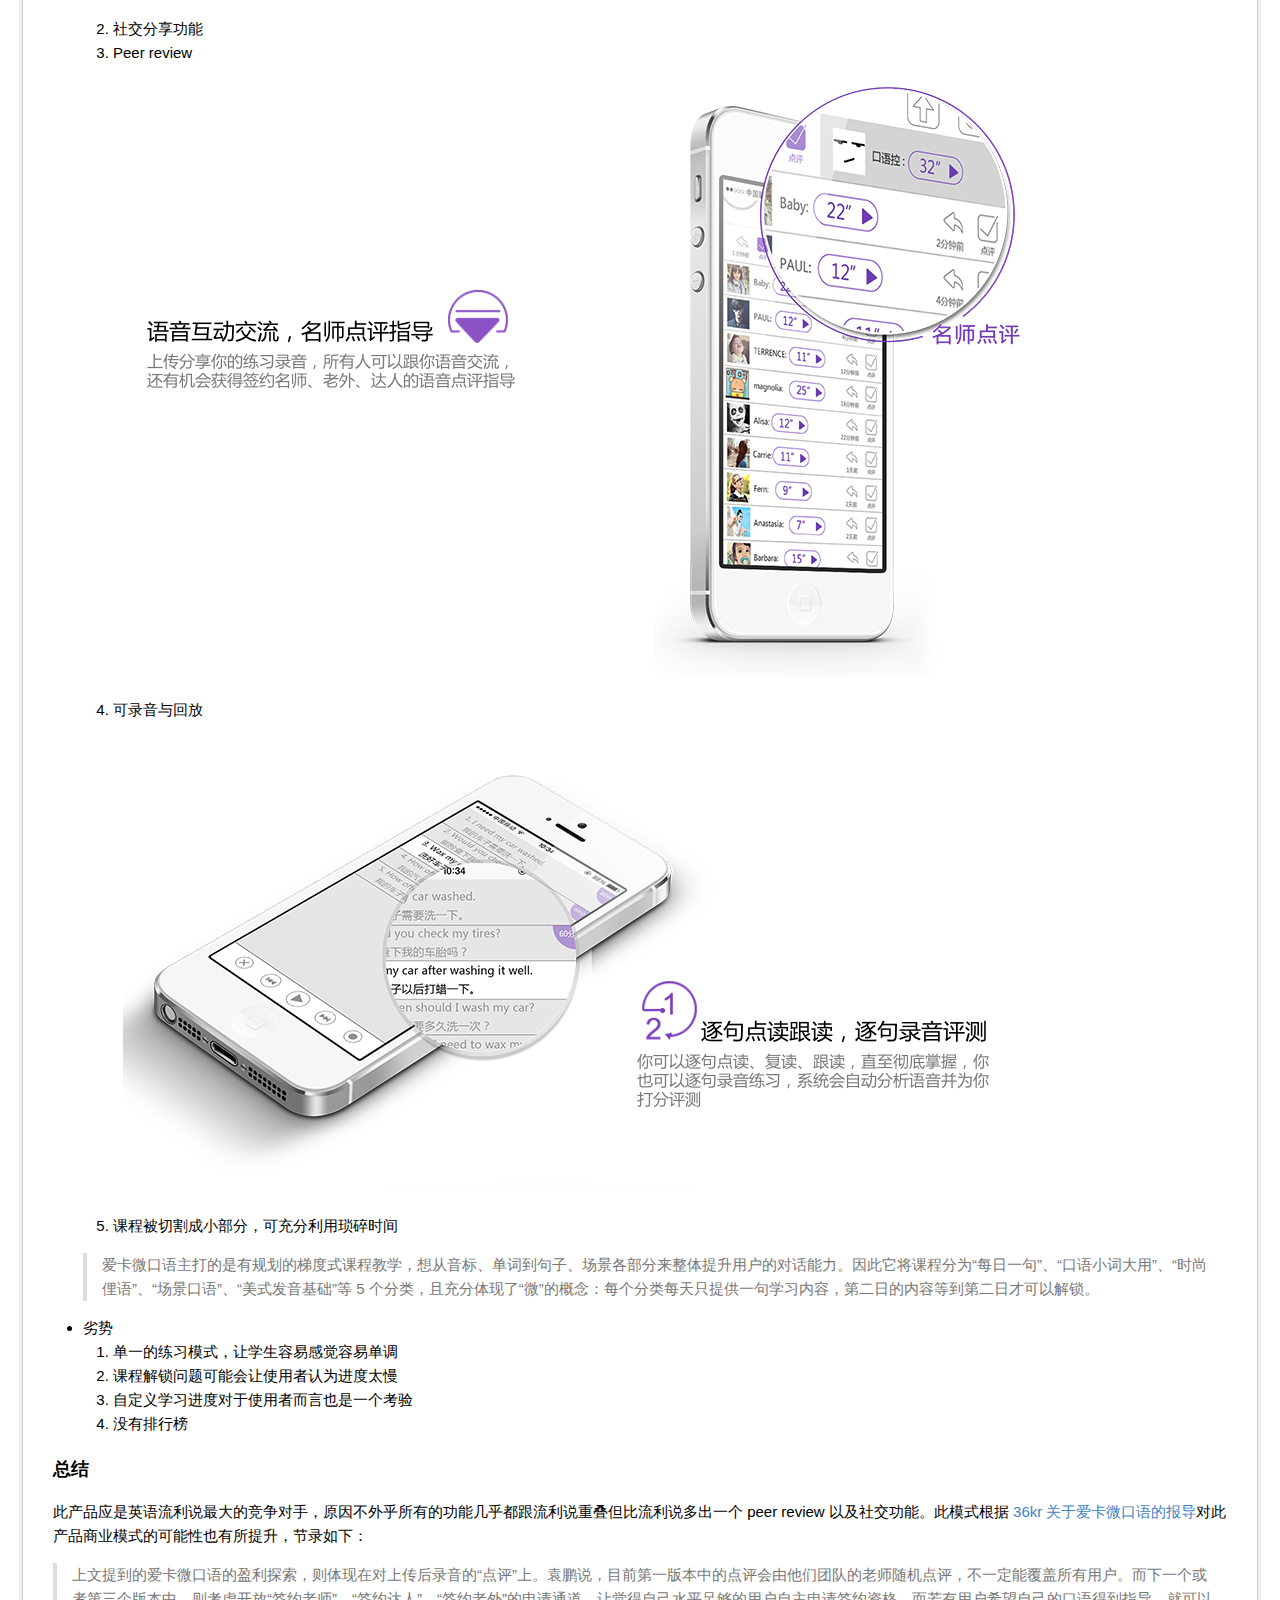
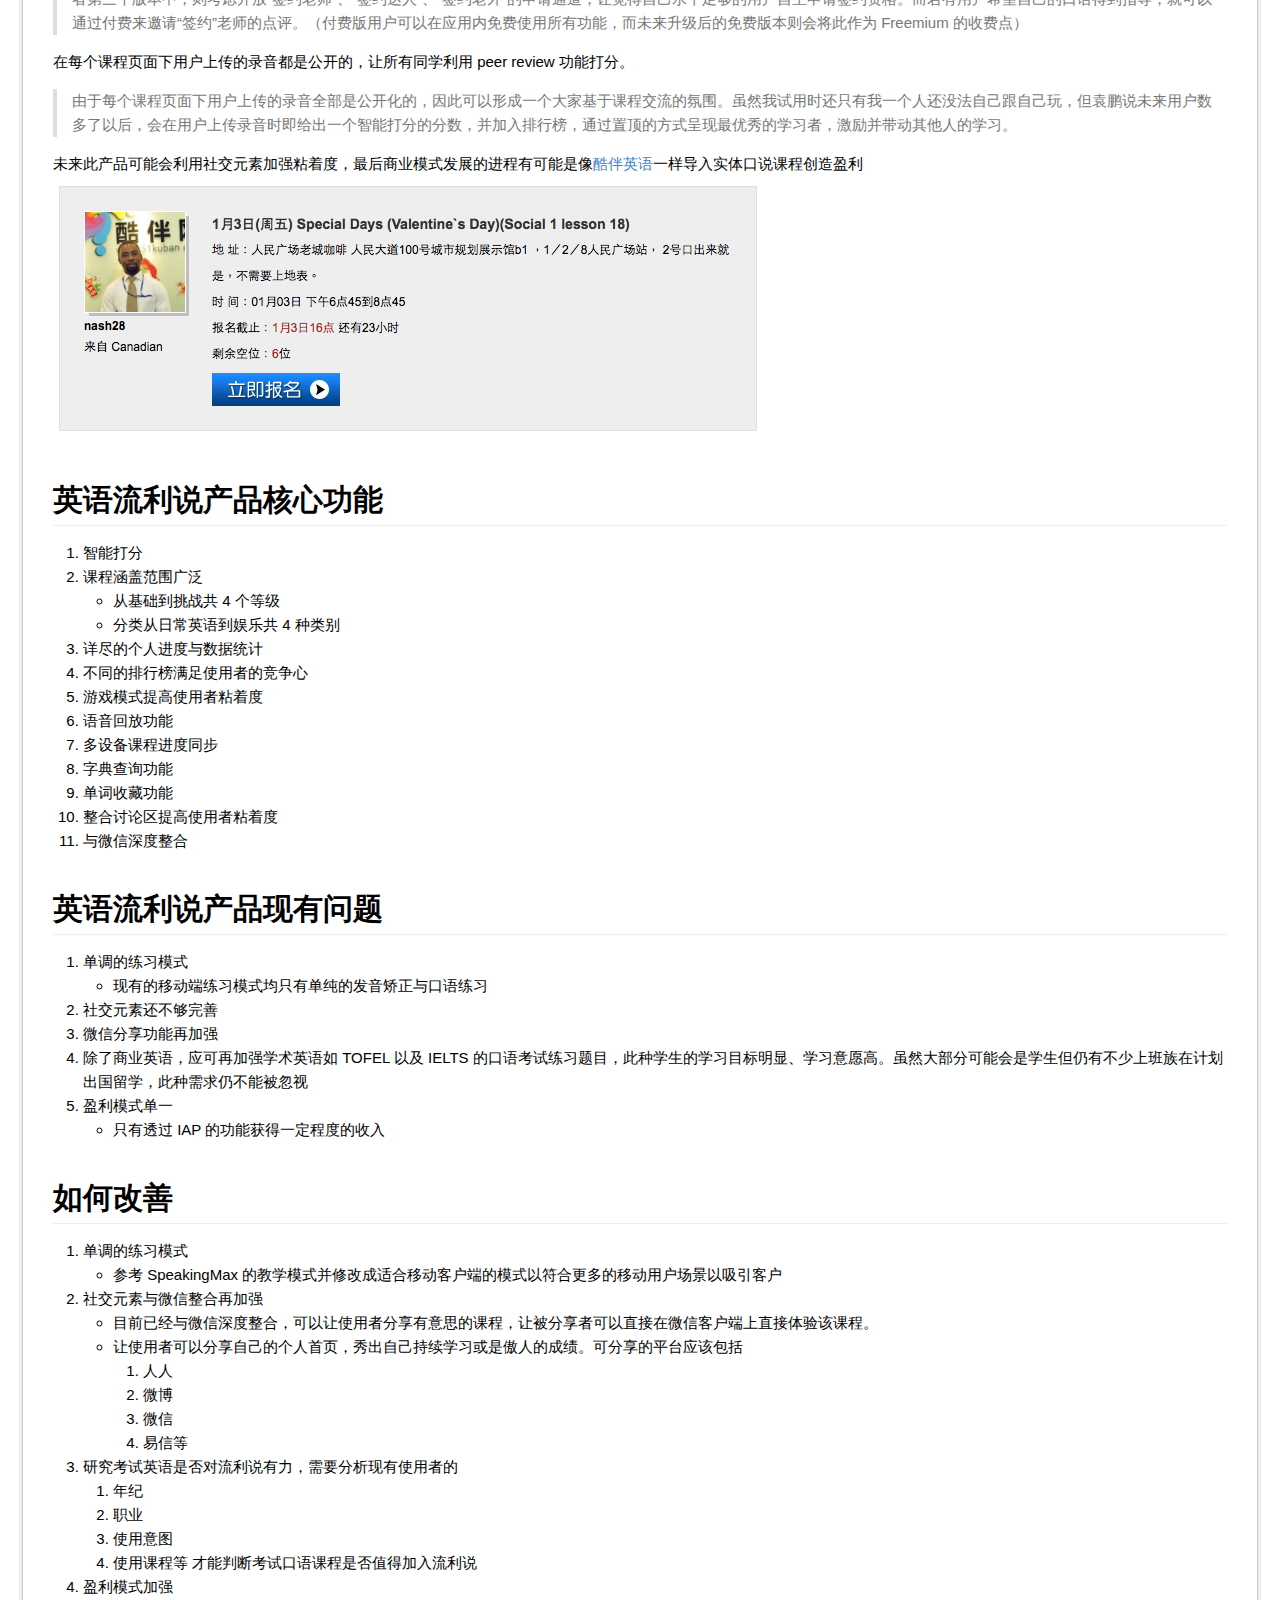
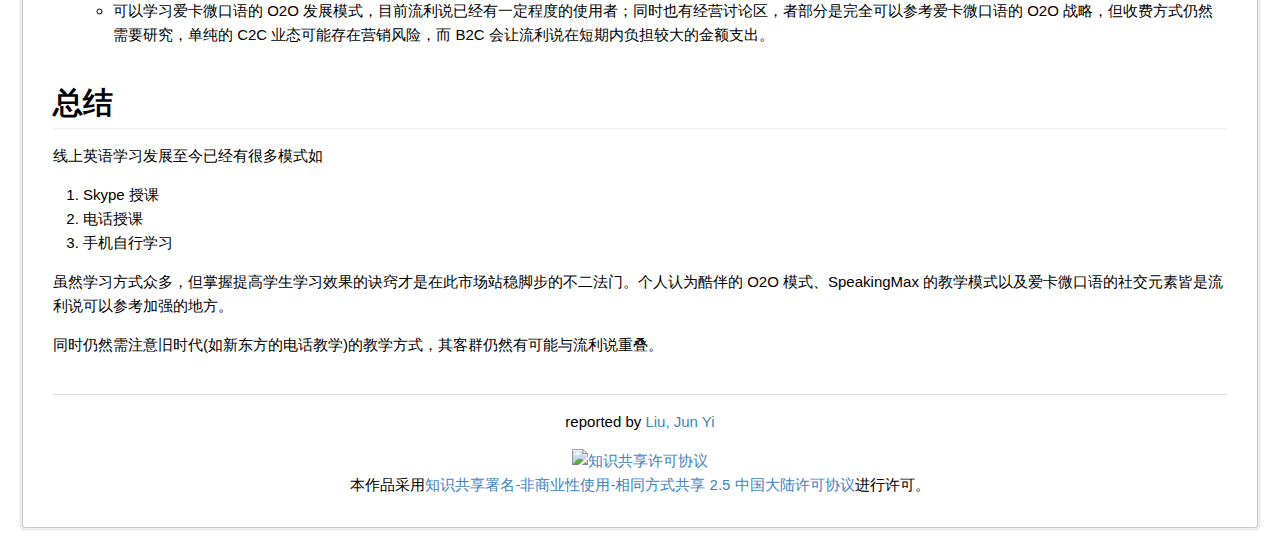
==== commit cae735ae: "fix layout and add CC license" ====
--- a/liulishuo/index.html
+++ b/liulishuo/index.html
@@ -222,8 +222,13 @@
 <li><p>优势</p>
 <ol type="1">
 <li>产品线横跨 PC 以及手机客户端，客户不仅可以利用琐碎时间也允许完整的时间段学习</li>
-<li><p>清楚的课程等级对照 <img src="images/speakingmax_level.png" /></p></li>
-<li><p>游戏学习模式激励学员持续学习</p></li>
+<li>清楚的课程等级对照</li>
+</ol>
+<figure>
+<img src="images/speakingmax_level.png" />
+</figure>
+<ol start="3" type="1">
+<li>游戏学习模式激励学员持续学习</li>
 </ol>
 <p><img src="images/speakingmax_game_1.png" /> <img src="images/speakingmax_game.png" /></p>
 <ol start="4" type="1">
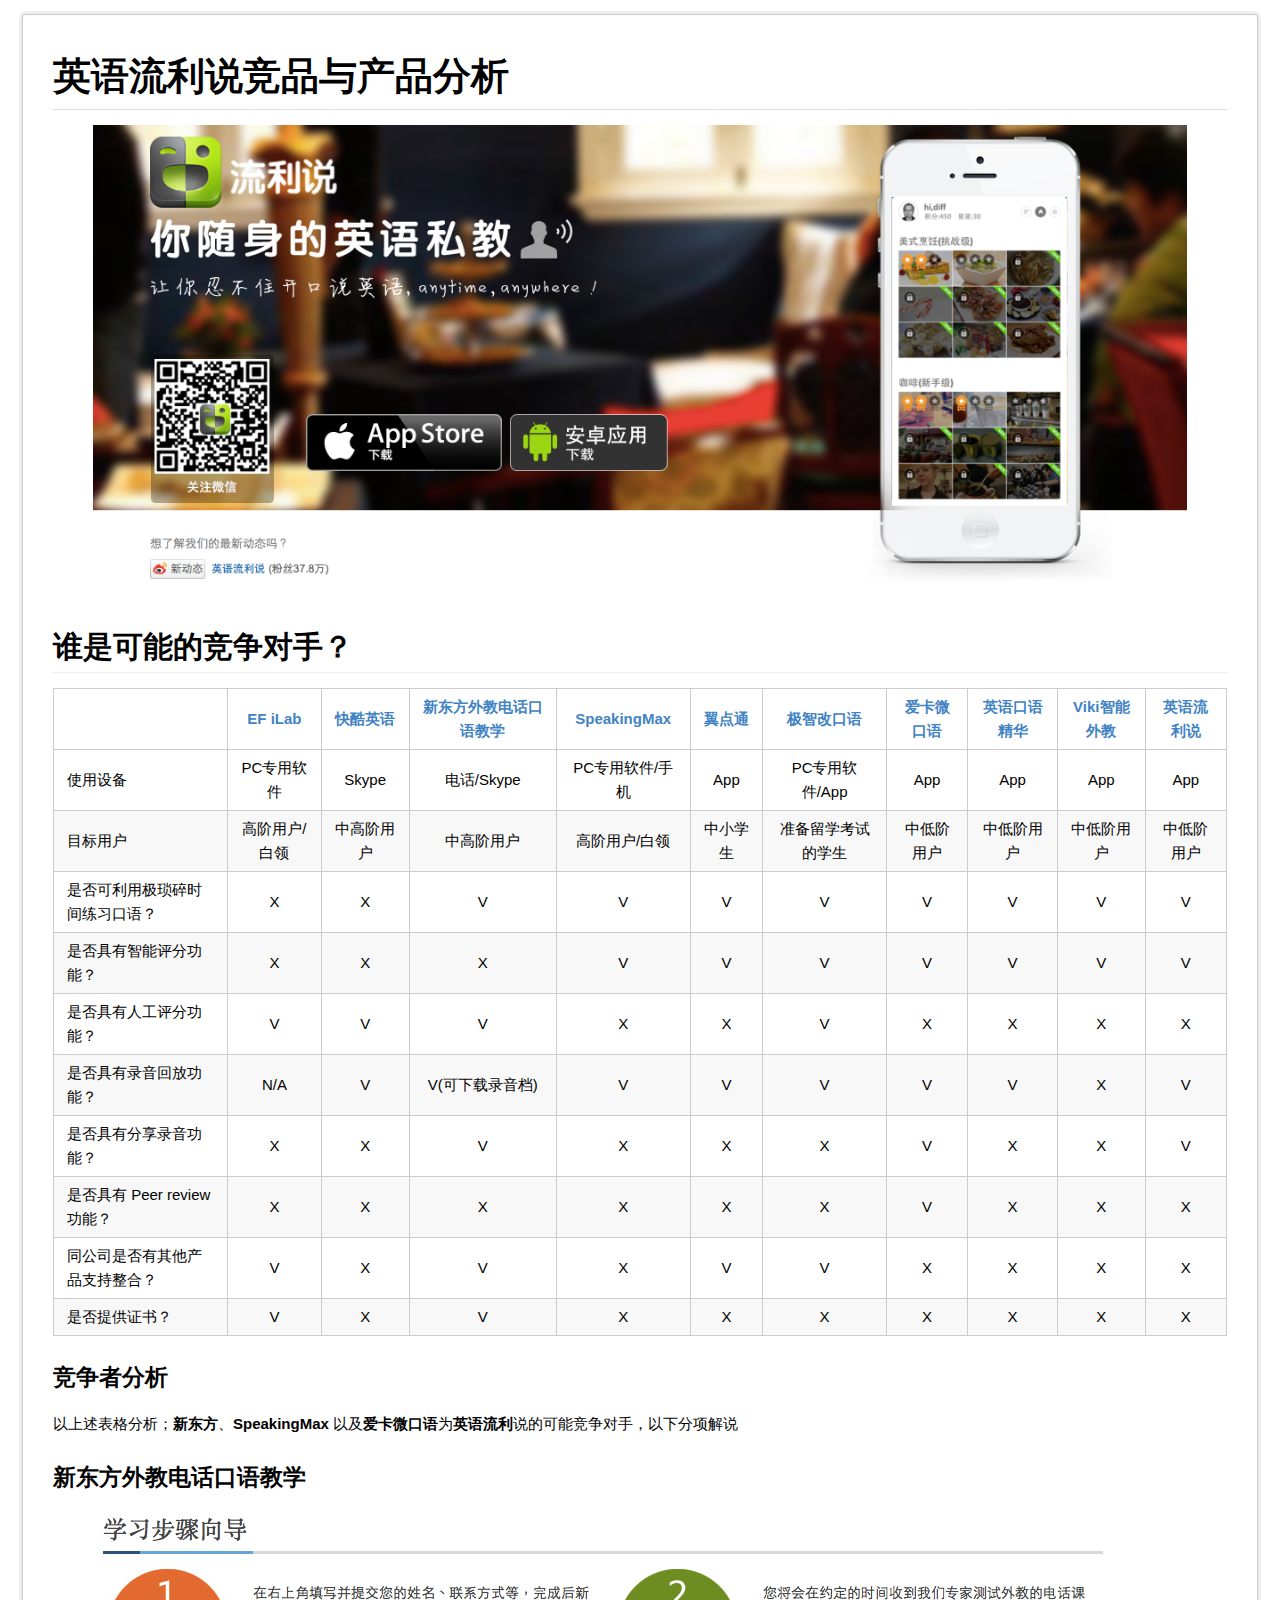
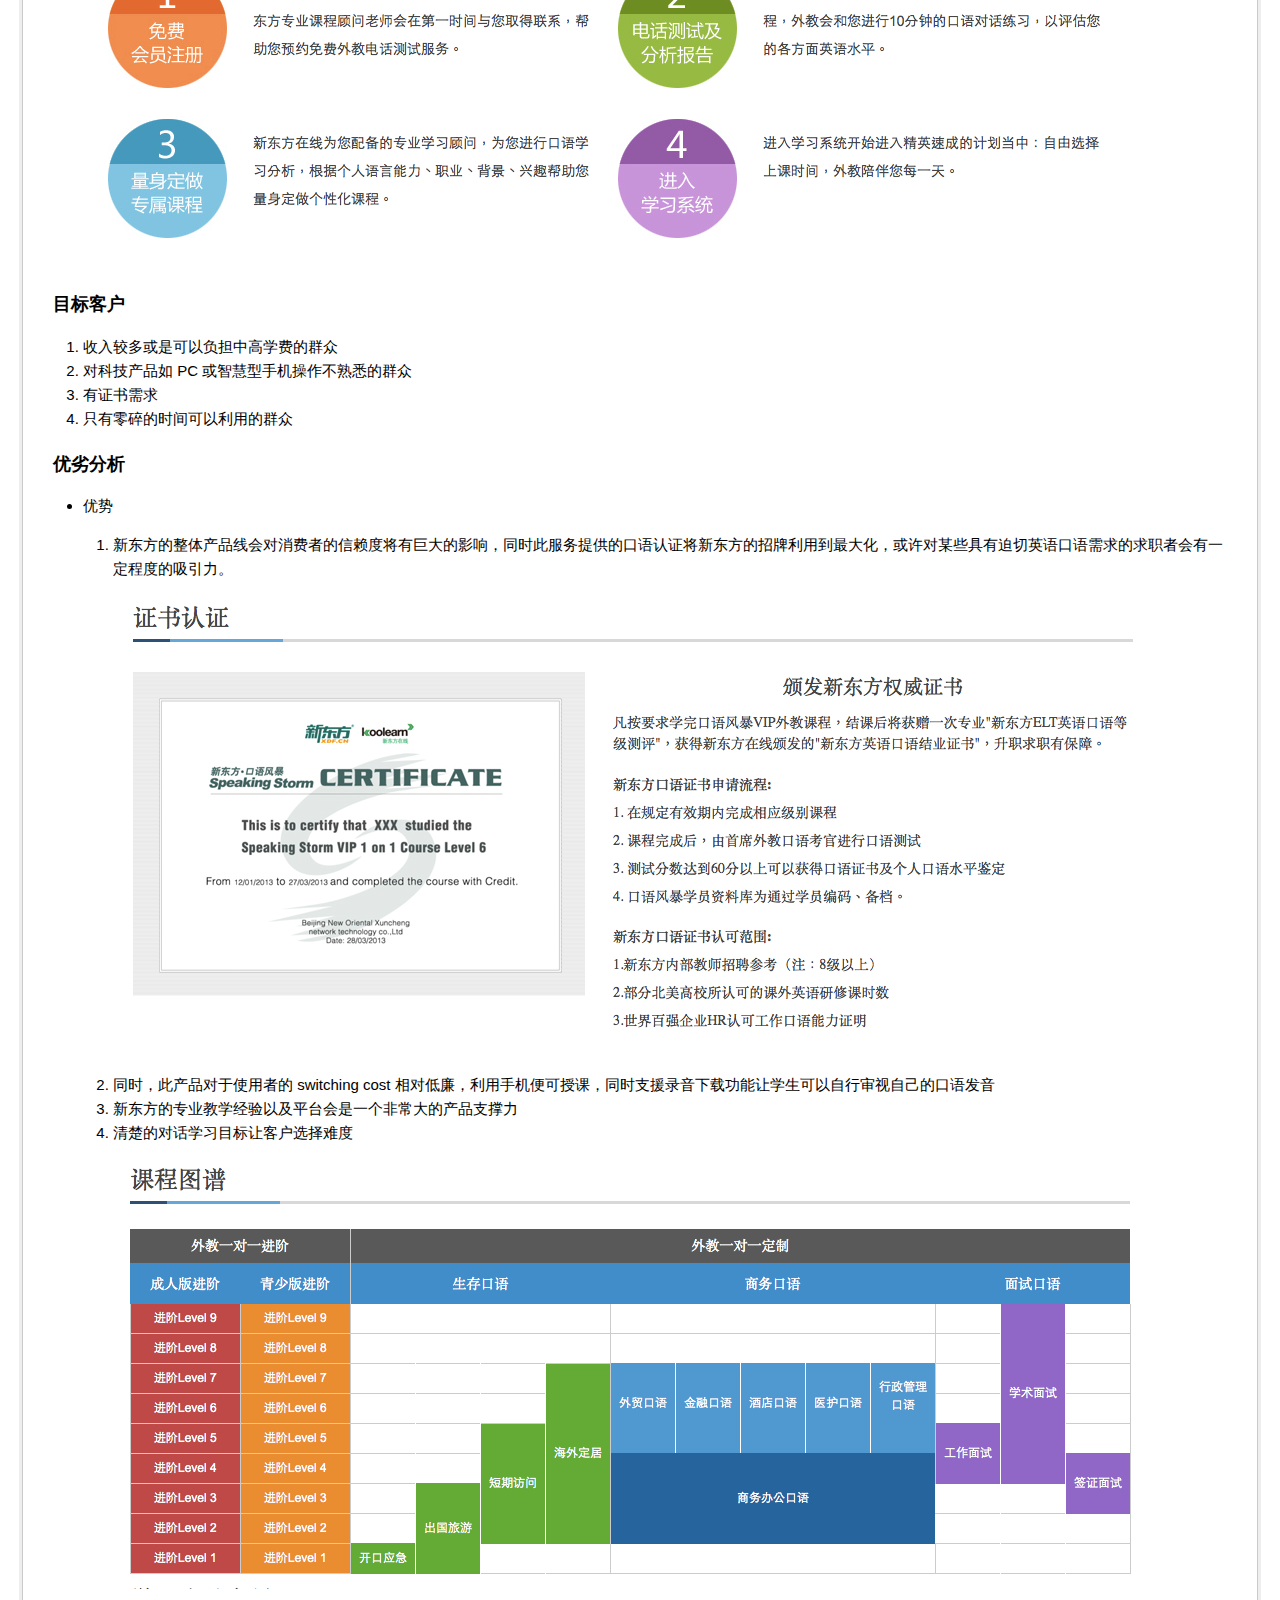
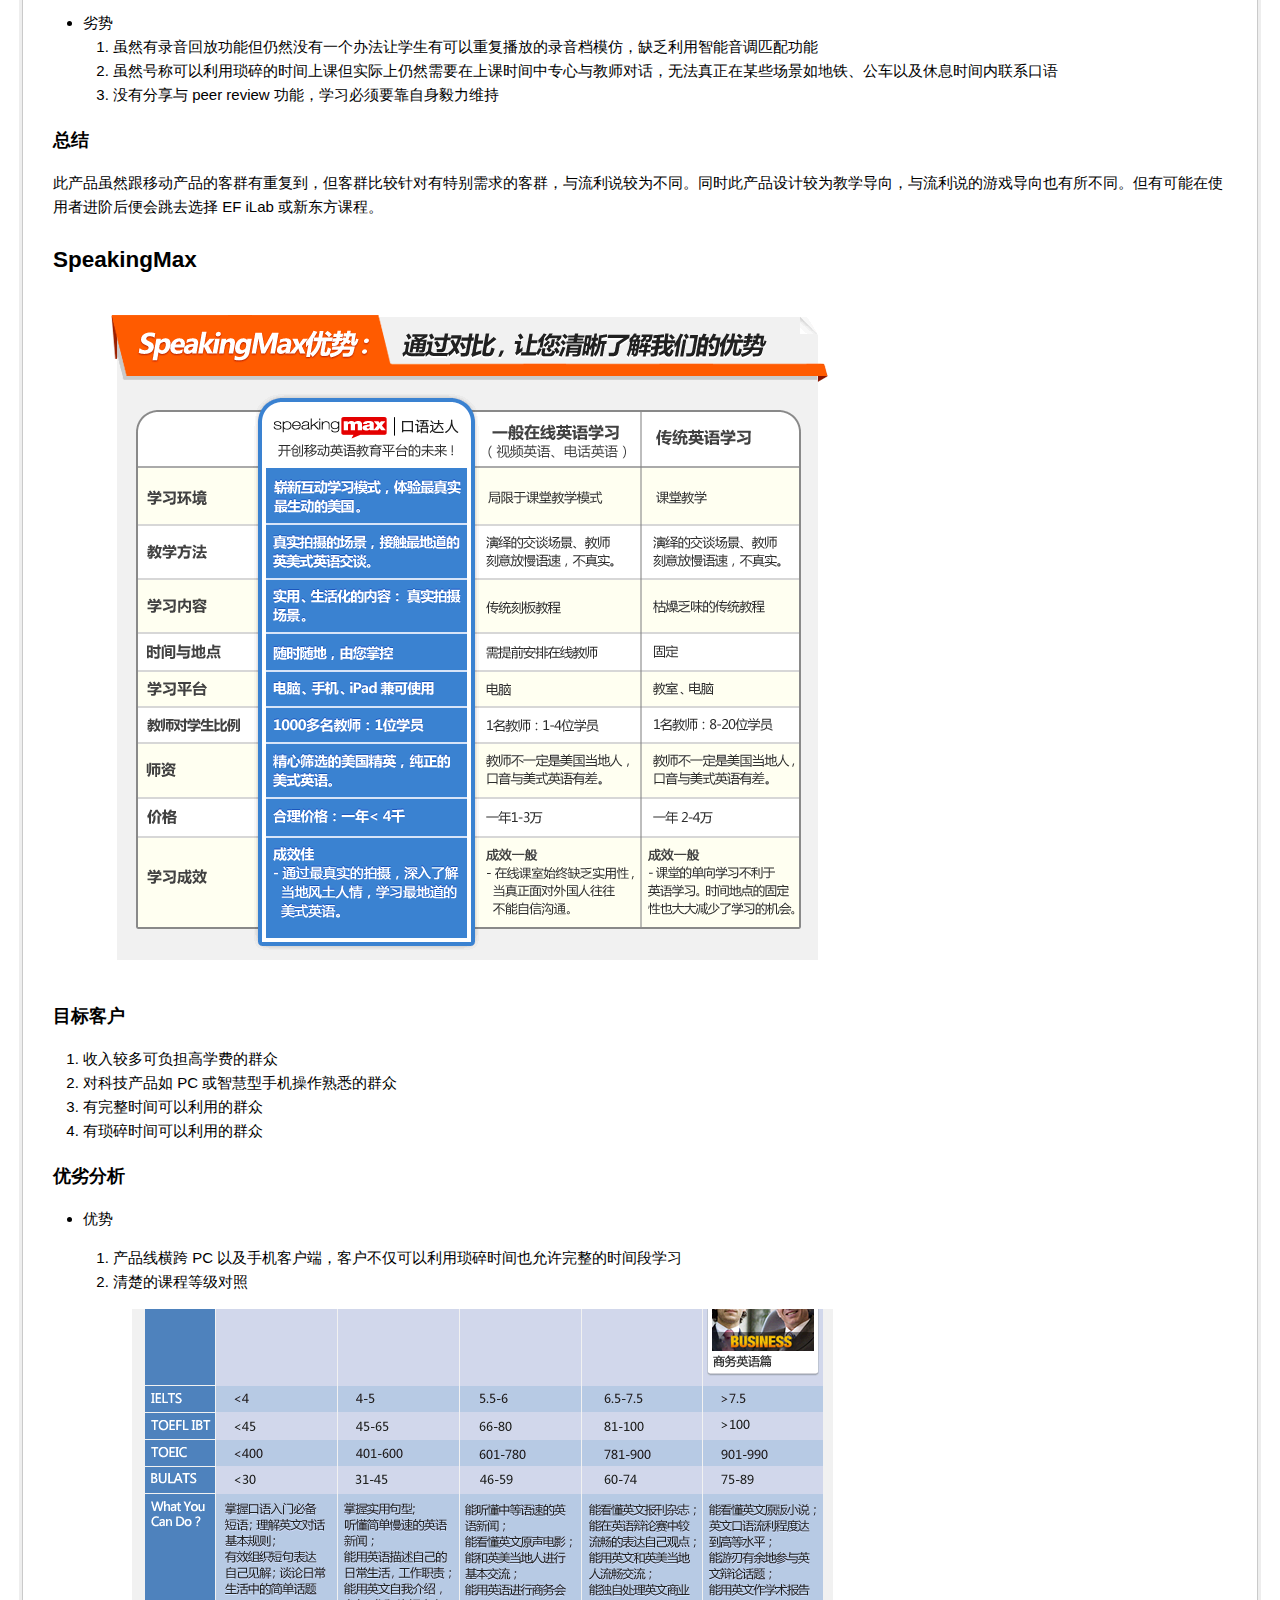
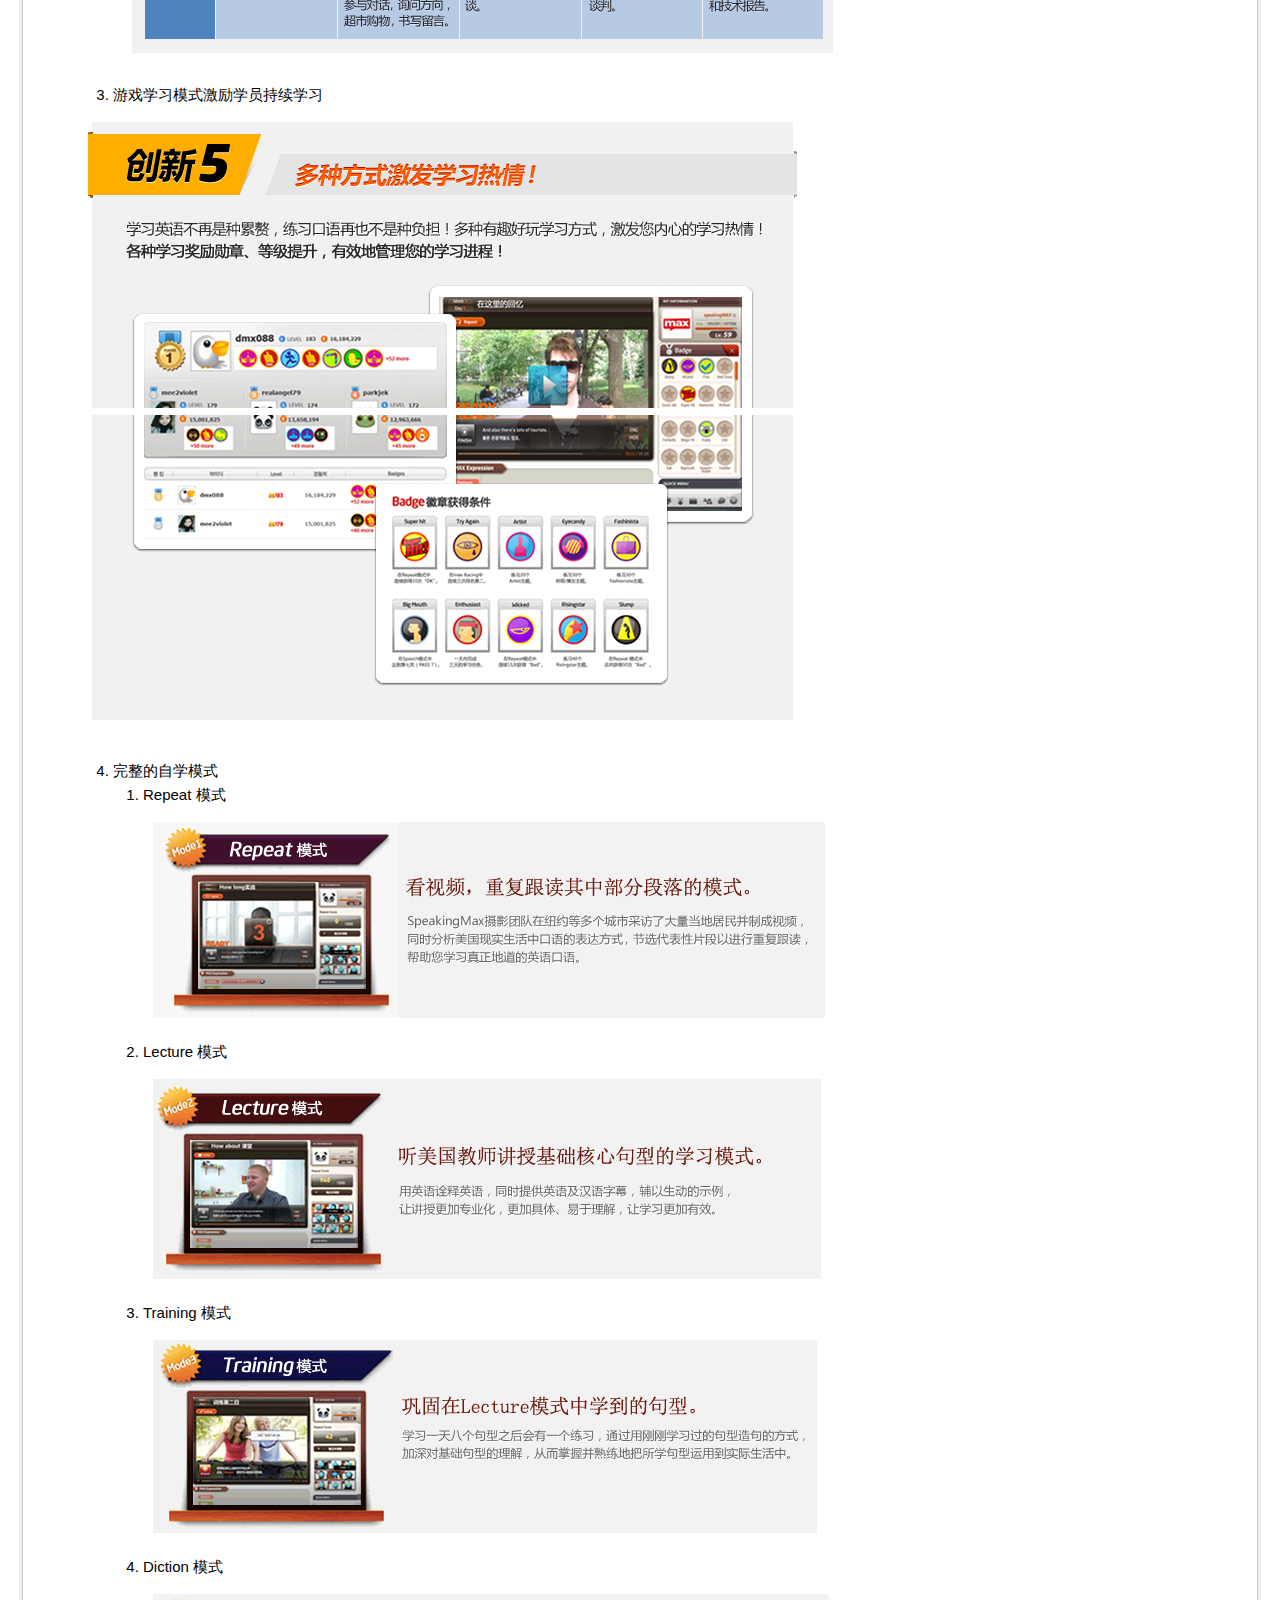
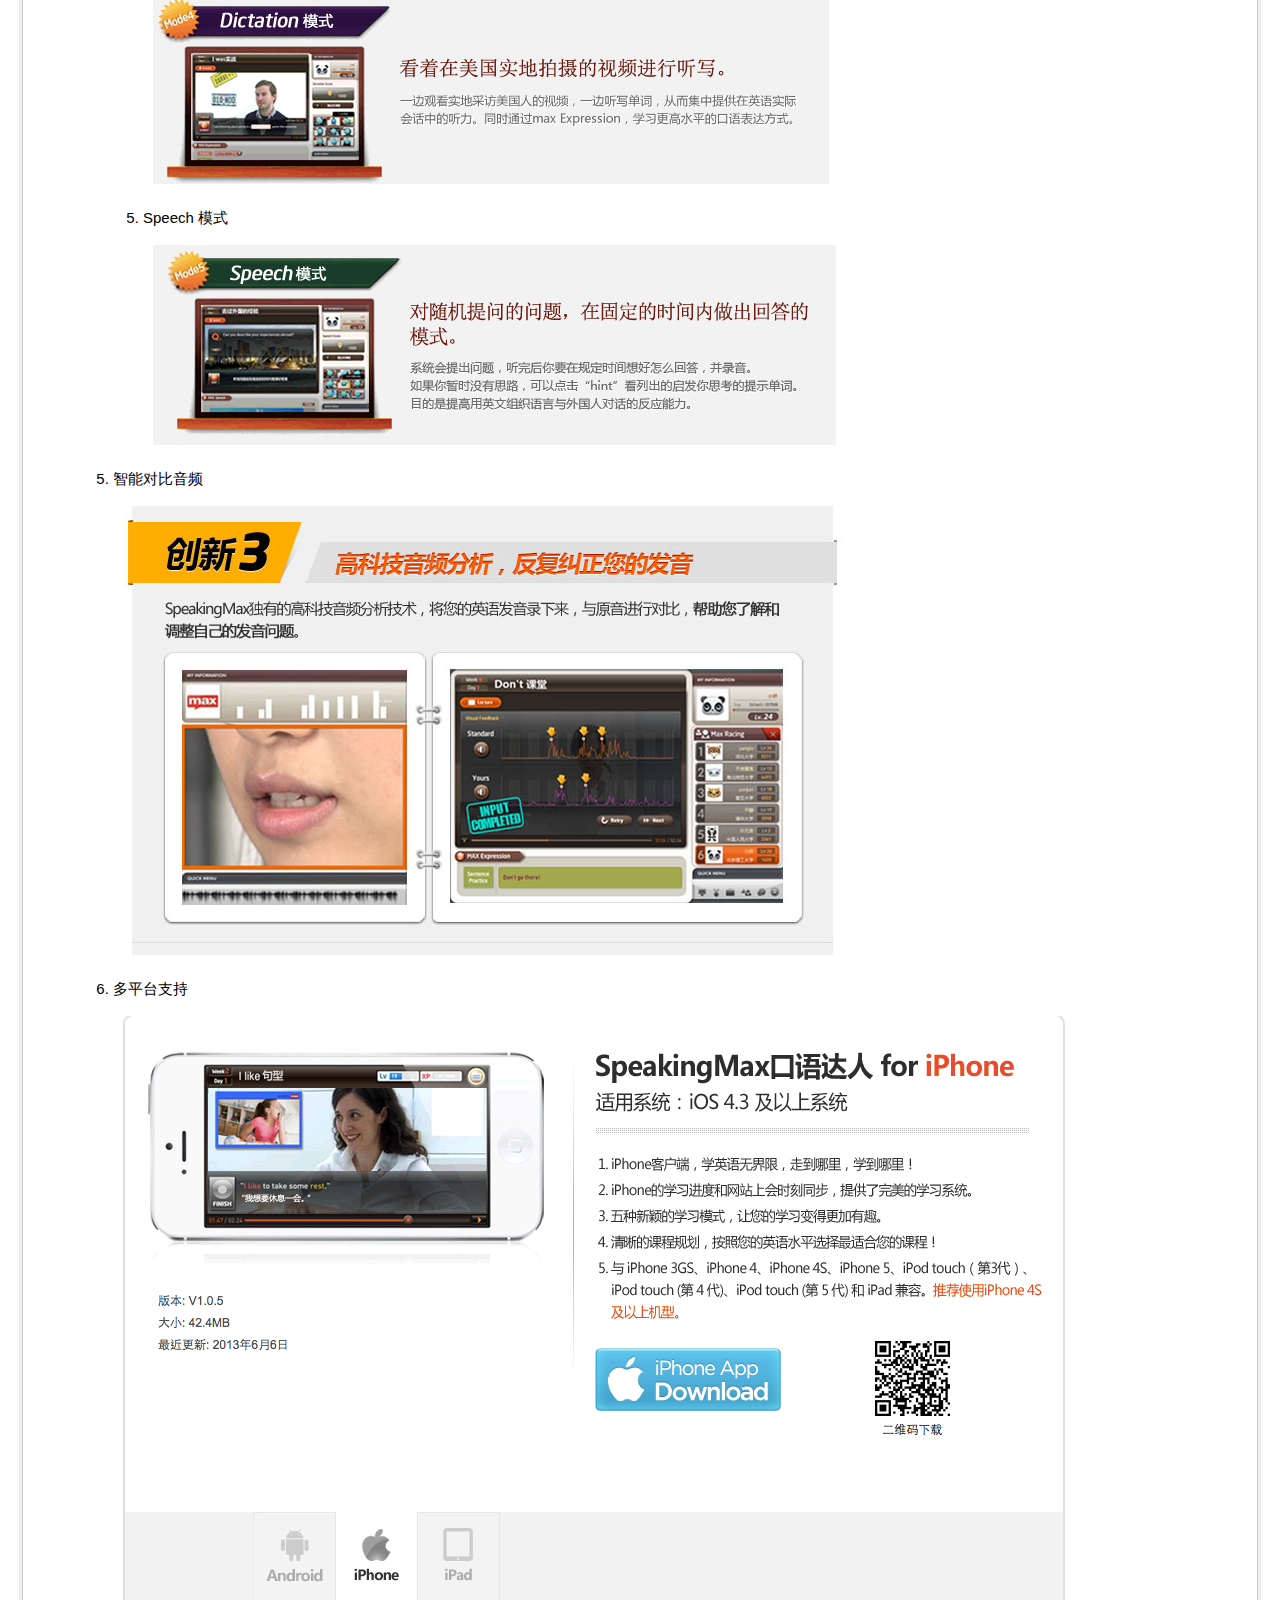
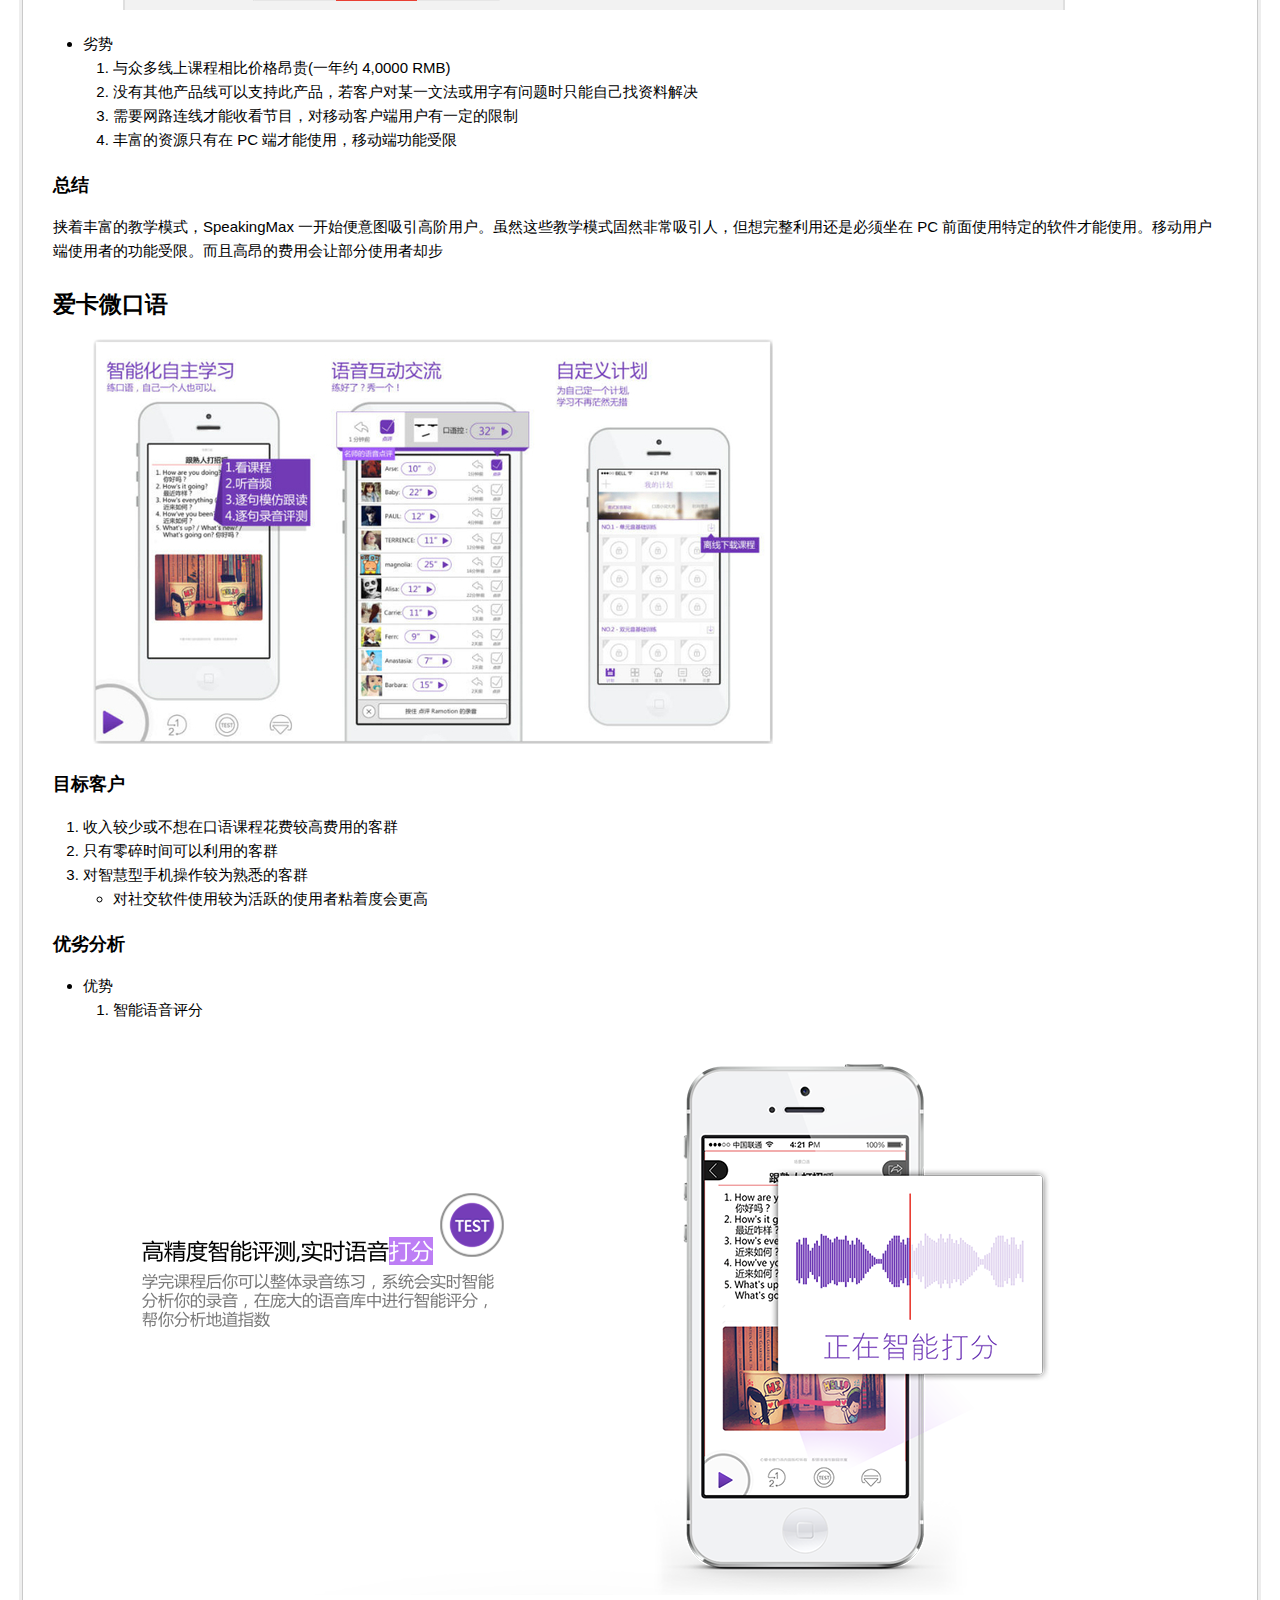
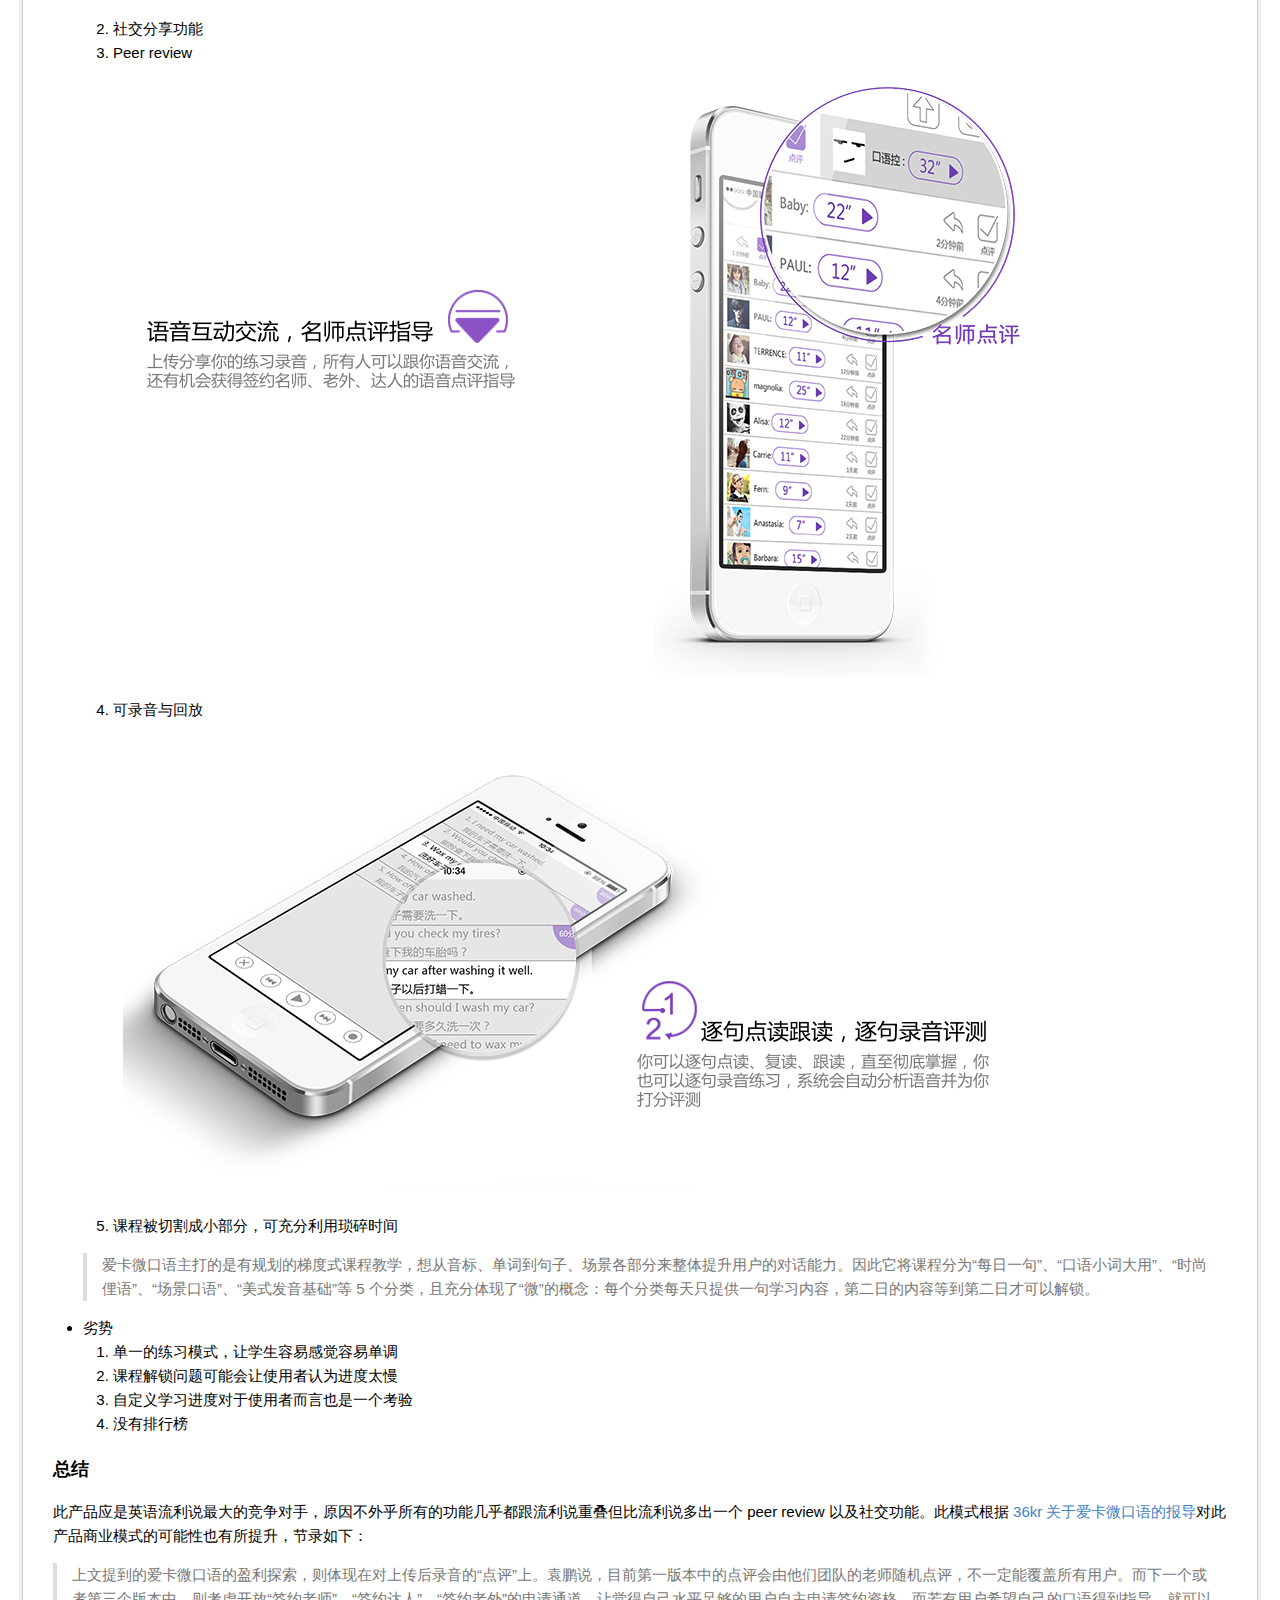
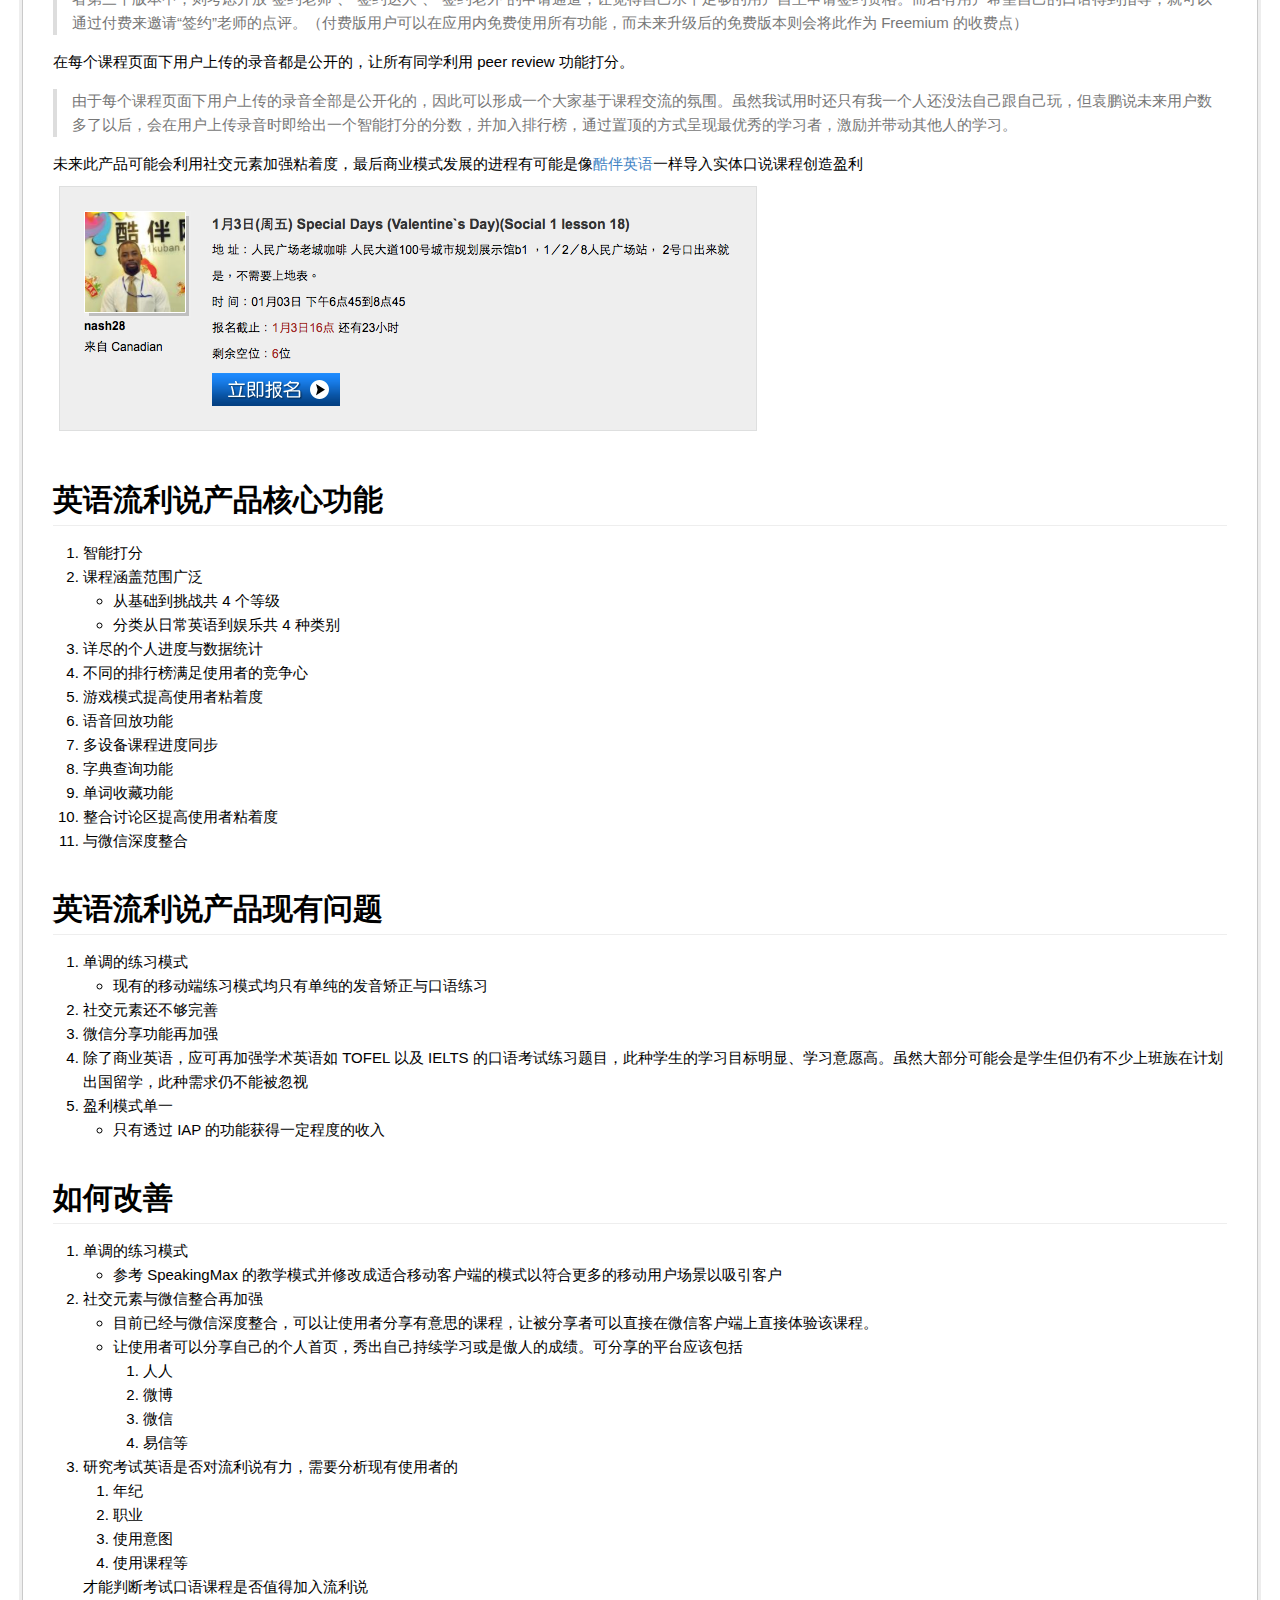
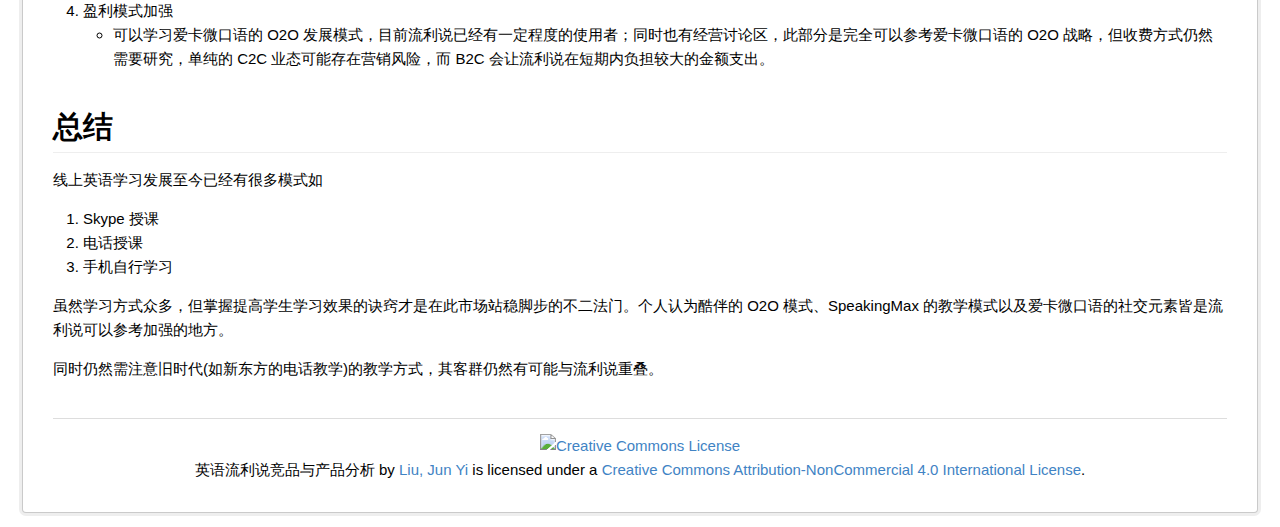
==== commit b69a6150: "fix layout and add CC license" ====
--- a/liulishuo/index.html
+++ b/liulishuo/index.html
@@ -13,7 +13,7 @@
 </head>
 <body class="normal">
   <div id="wrapper">
-      <h1 id="英语流利说竞品分析">英语流利说竞品分析</h1>
+      <h1 id="英语流利说竞品与产品分析">英语流利说竞品与产品分析</h1>
 <figure>
 <img src="images/liulishuo.png" />
 </figure>
@@ -397,11 +397,12 @@
 <li>年纪</li>
 <li>职业</li>
 <li>使用意图</li>
-<li>使用课程等 才能判断考试口语课程是否值得加入流利说</li>
-</ol></li>
+<li>使用课程等</li>
+</ol>
+才能判断考试口语课程是否值得加入流利说</li>
 <li>盈利模式加强
 <ul>
-<li>可以学习爱卡微口语的 O2O 发展模式，目前流利说已经有一定程度的使用者；同时也有经营讨论区，者部分是完全可以参考爱卡微口语的 O2O 战略，但收费方式仍然需要研究，单纯的 C2C 业态可能存在营销风险，而 B2C 会让流利说在短期内负担较大的金额支出。</li>
+<li>可以学习爱卡微口语的 O2O 发展模式，目前流利说已经有一定程度的使用者；同时也有经营讨论区，此部分是完全可以参考爱卡微口语的 O2O 战略，但收费方式仍然需要研究，单纯的 C2C 业态可能存在营销风险，而 B2C 会让流利说在短期内负担较大的金额支出。</li>
 </ul></li>
 </ol>
 <h2 id="总结-3">总结</h2>
@@ -415,8 +416,7 @@
 <p>同时仍然需注意旧时代(如新东方的电话教学)的教学方式，其客群仍然有可能与流利说重叠。</p>
 <h1 id="section"></h1>
 <center>
-<p>reported by <a href="http://about.me/jyuny1">Liu, Jun Yi</a></p>
-<a rel="license" href="http://creativecommons.org/licenses/by-nc-sa/2.5/cn/"><img alt="知识共享许可协议" style="border-width:0" src="http://i.creativecommons.org/l/by-nc-sa/2.5/cn/88x31.png" /></a><br />本作品采用<a rel="license" href="http://creativecommons.org/licenses/by-nc-sa/2.5/cn/">知识共享署名-非商业性使用-相同方式共享 2.5 中国大陆许可协议</a>进行许可。
+<a rel="license" href="http://creativecommons.org/licenses/by-nc/4.0/"><img alt="Creative Commons License" style="border-width:0" src="http://i.creativecommons.org/l/by-nc/4.0/88x31.png" /></a><br /><span xmlns:dct="http://purl.org/dc/terms/" href="http://purl.org/dc/dcmitype/Text" property="dct:title" rel="dct:type">英语流利说竞品与产品分析</span> by <a xmlns:cc="http://creativecommons.org/ns#" href="http://about.me/jyuny1" property="cc:attributionName" rel="cc:attributionURL">Liu, Jun Yi</a> is licensed under a <a rel="license" href="http://creativecommons.org/licenses/by-nc/4.0/">Creative Commons Attribution-NonCommercial 4.0 International License</a>.
 </center>
 
 
